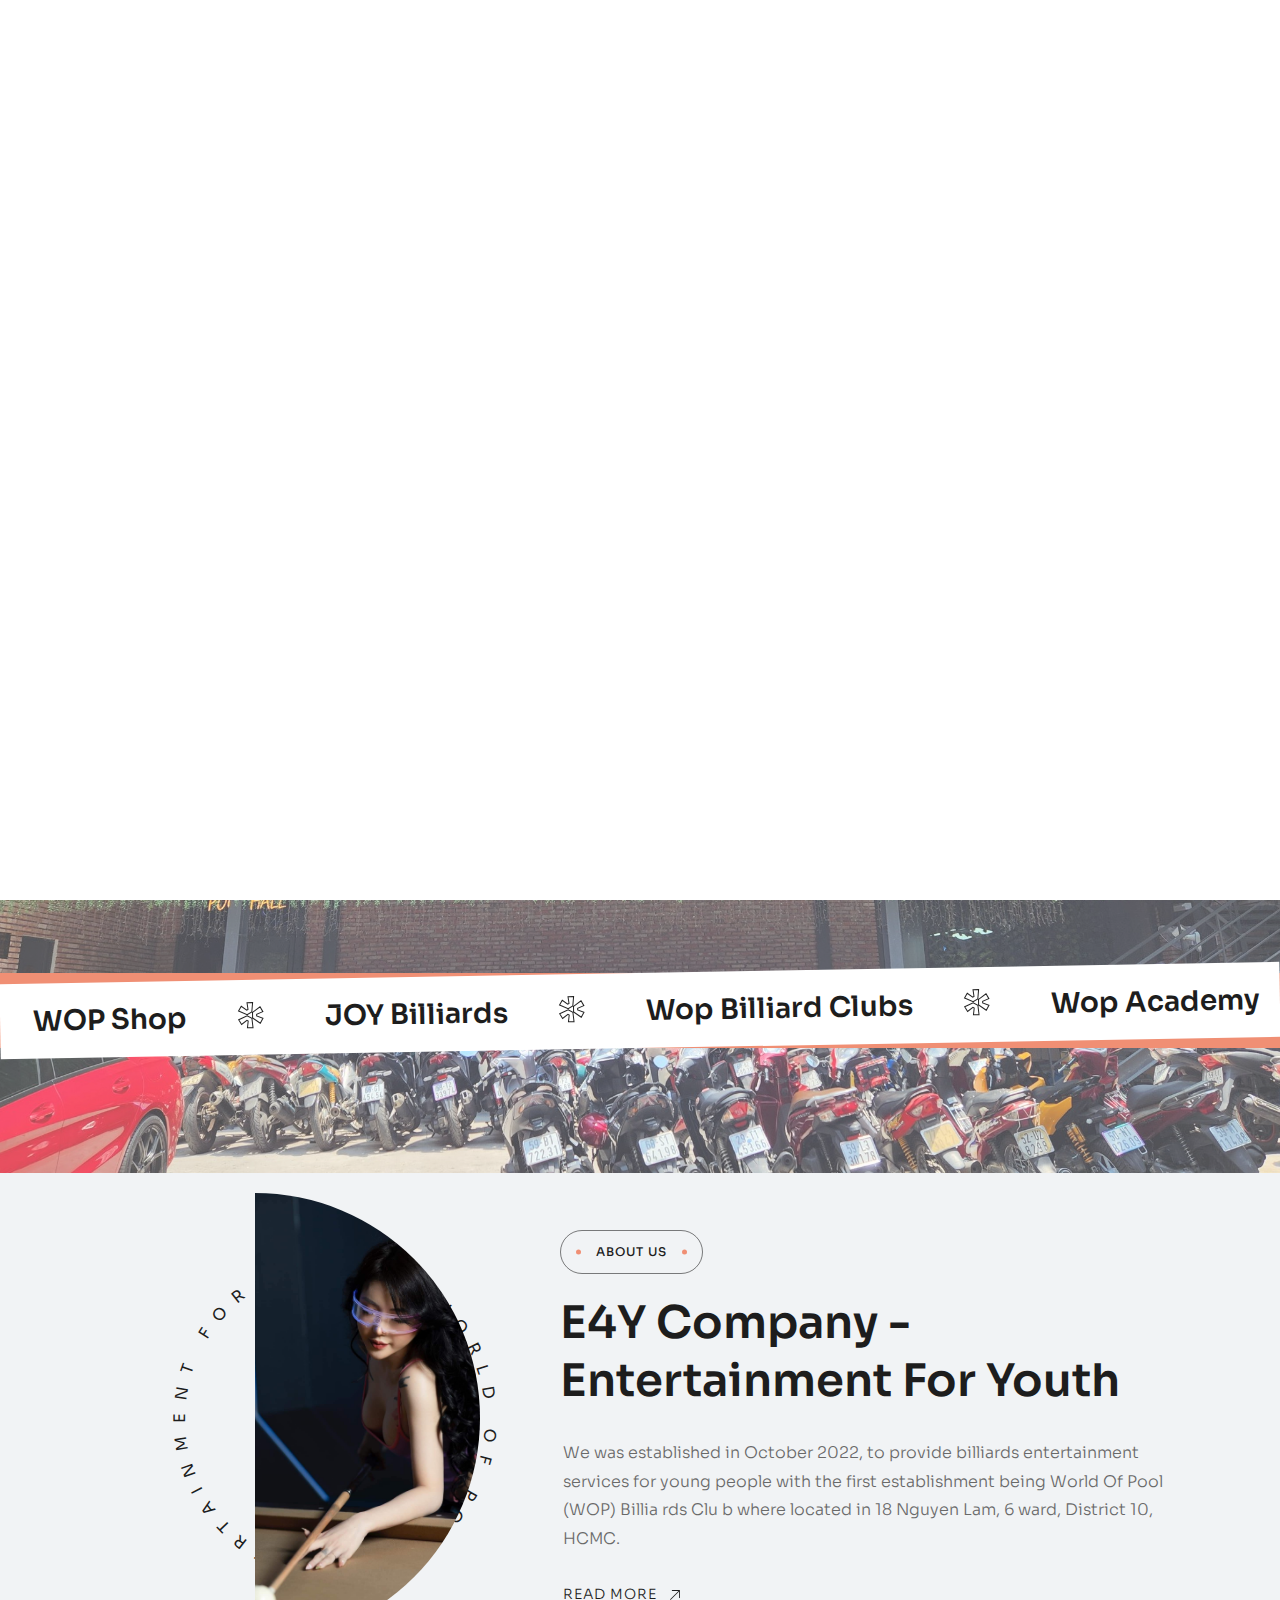
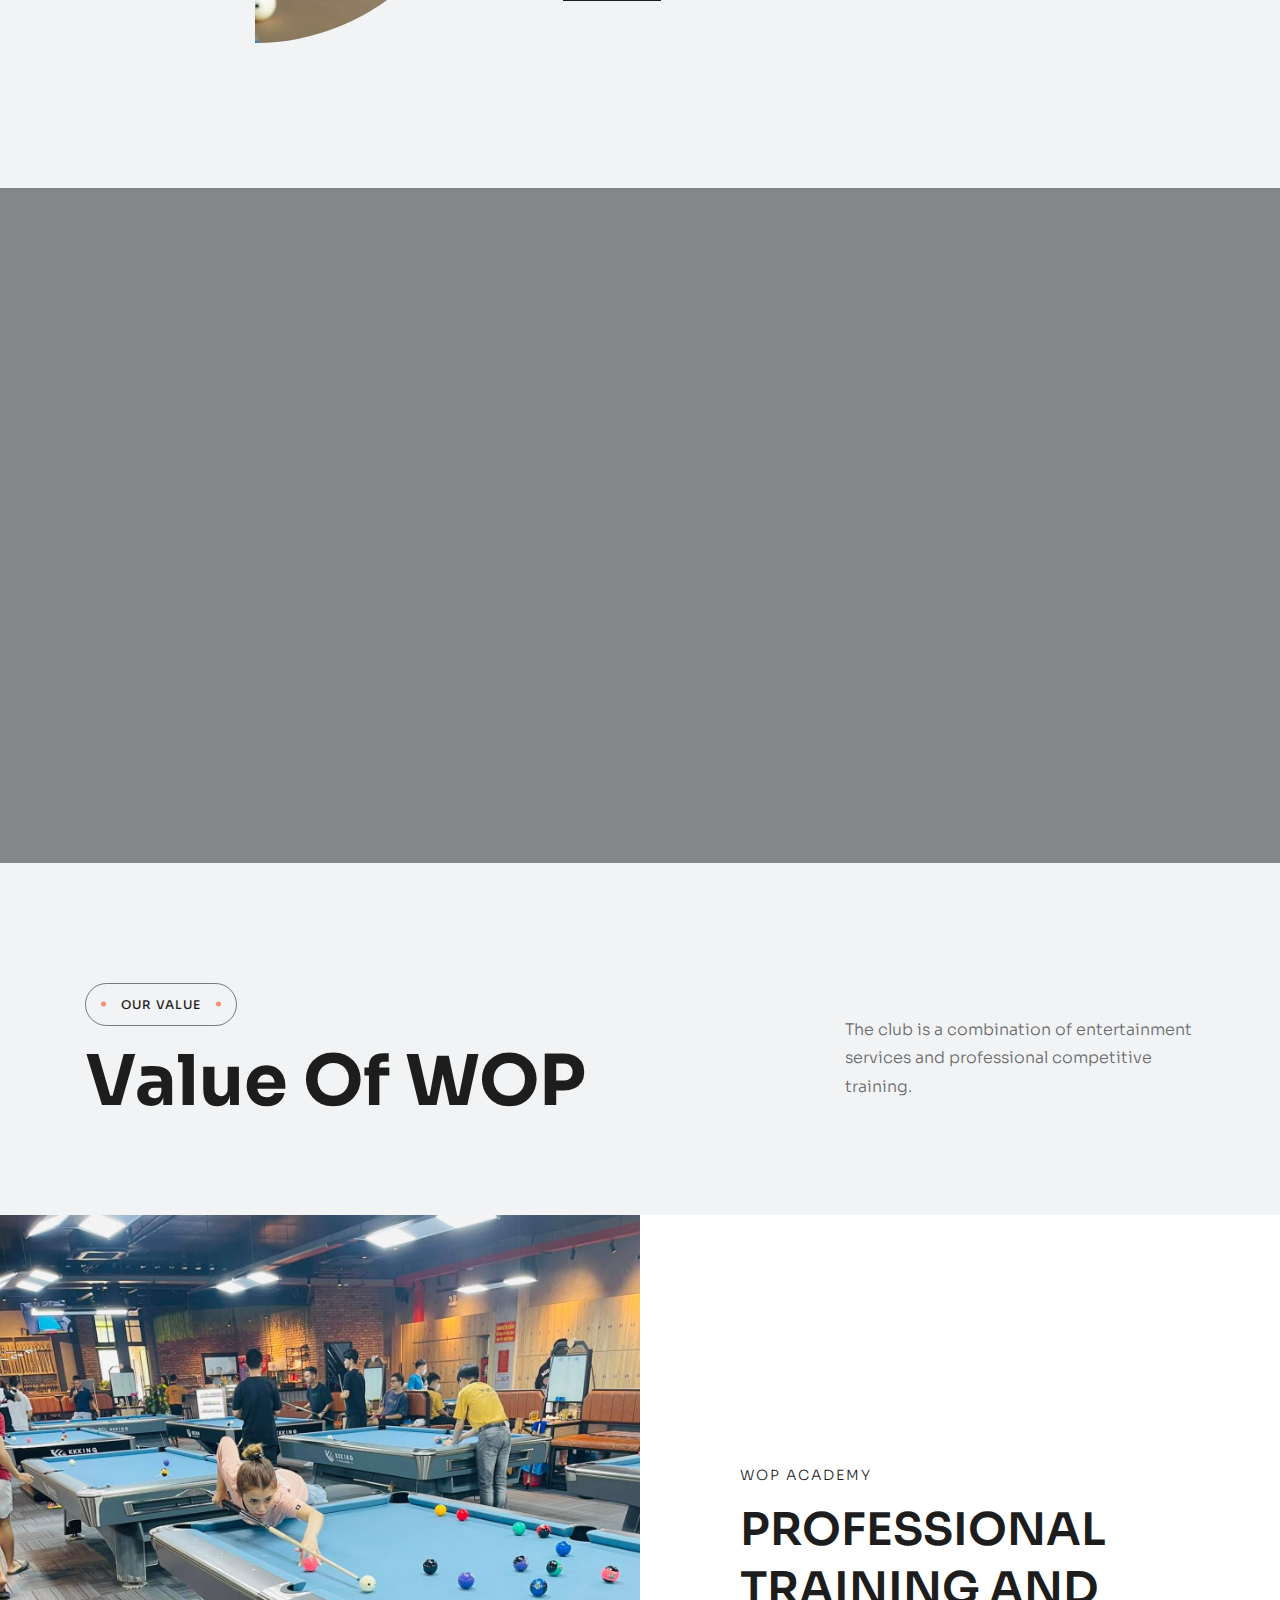
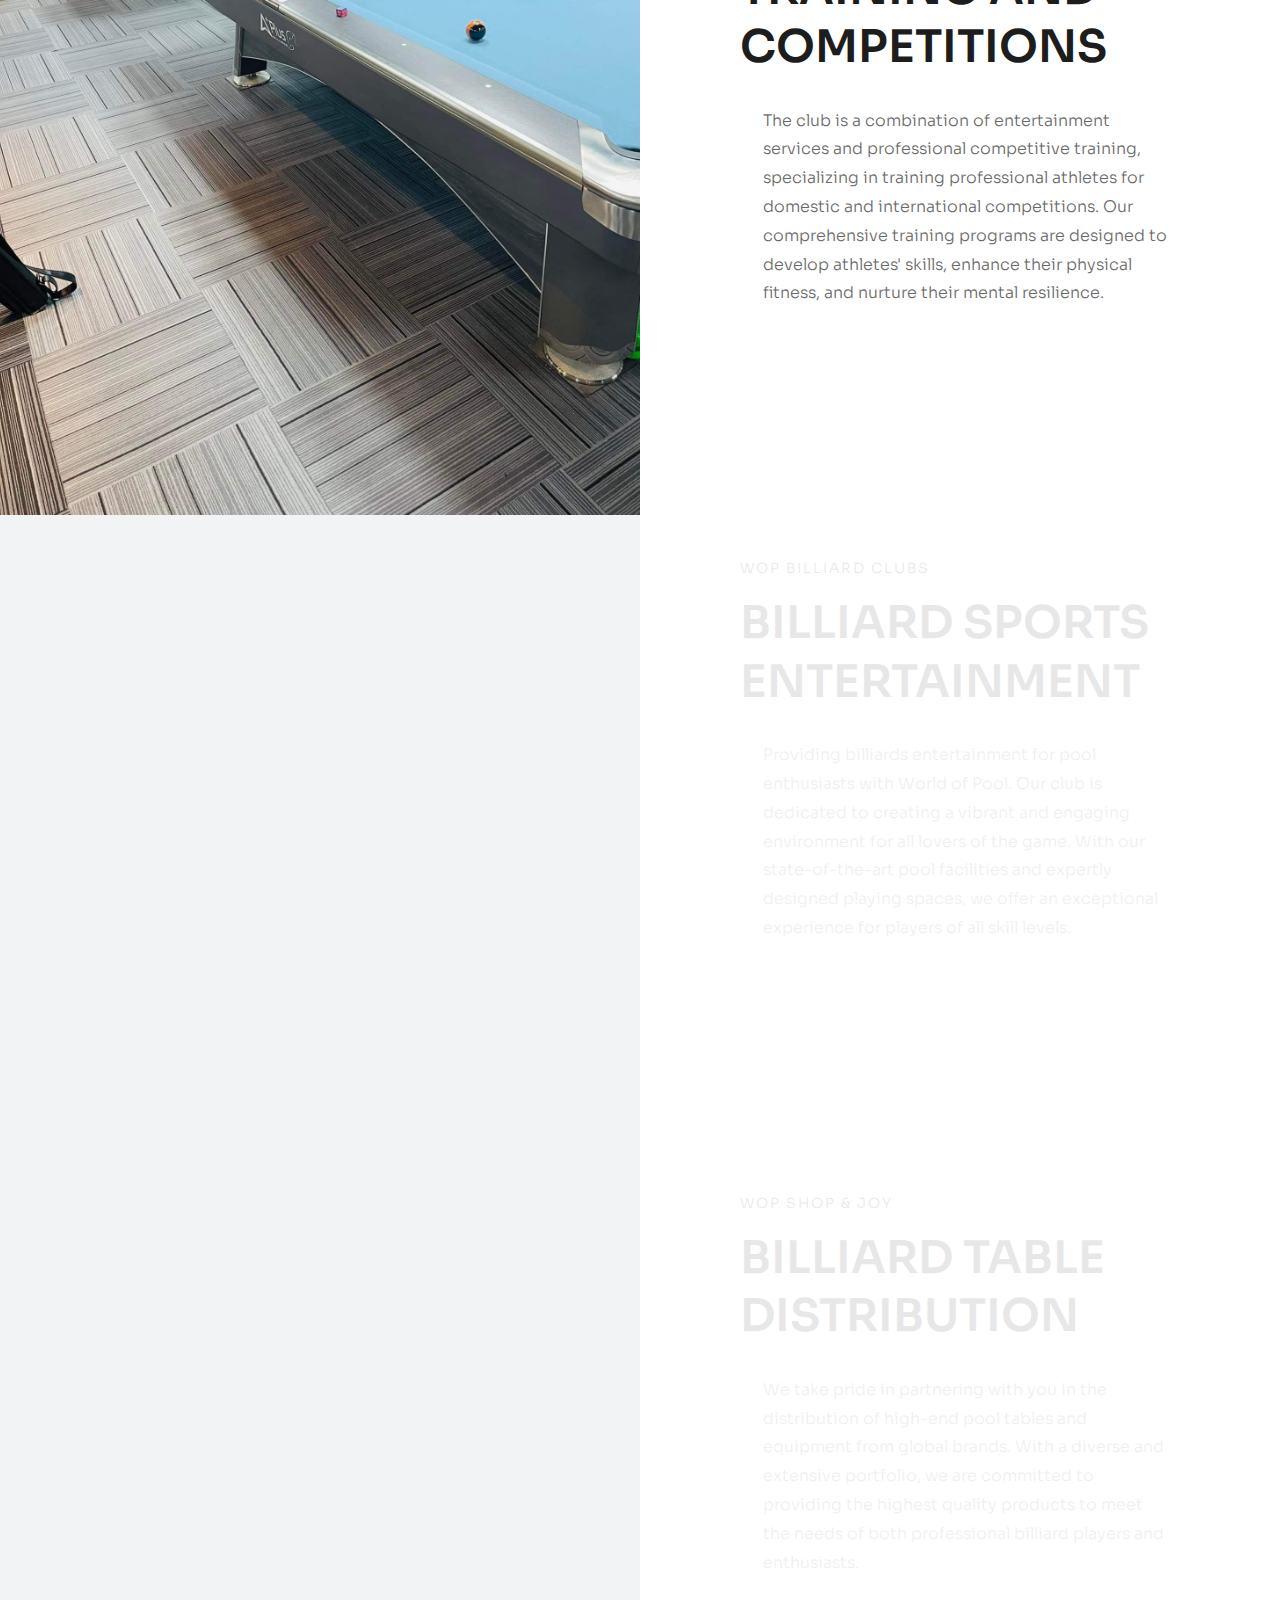
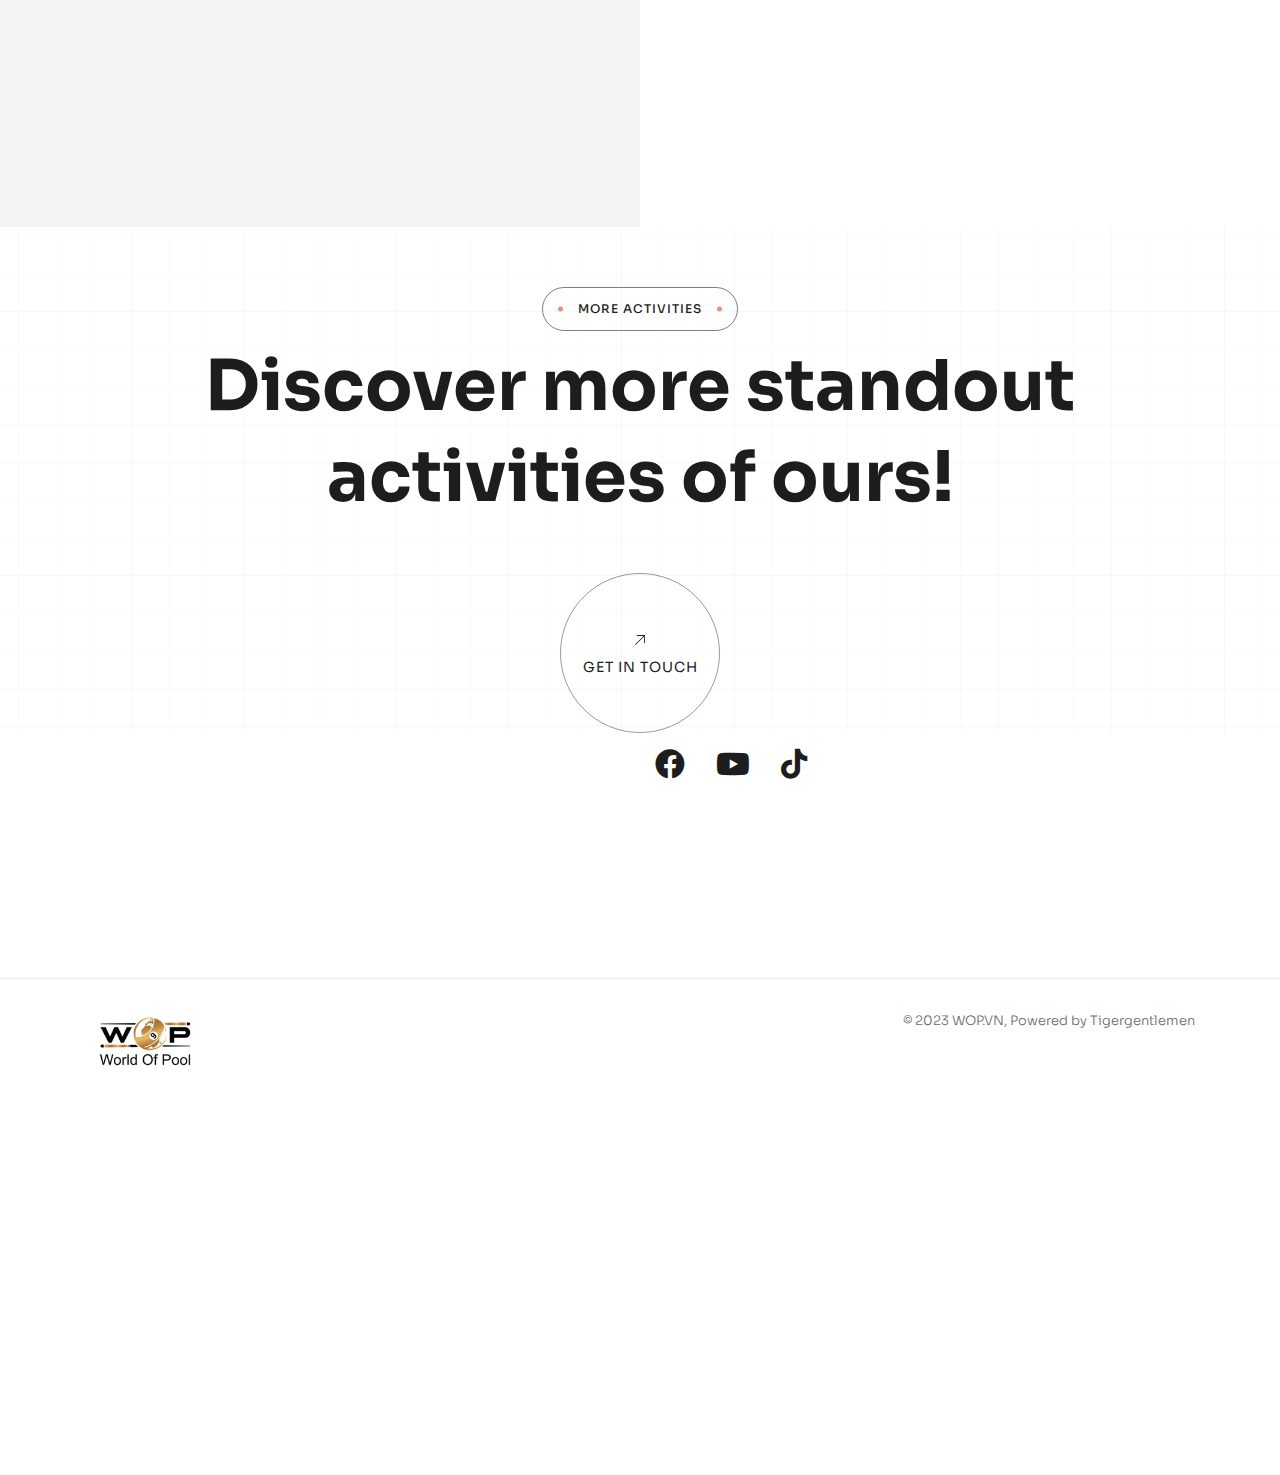
==== index.html @ d60ee69d "Fix content the page" ====
<!DOCTYPE html>
<html lang="EN">

<head>

    <!-- Metas -->
    <meta charset="utf-8">
    <meta http-equiv="X-UA-Compatible" content="IE=edge">
    <meta name="viewport" content="width=device-width, initial-scale=1, maximum-scale=1">
    <meta name="keywords"
        content="wop, wop vietnam, wop việt nam, entertainment for youth, bida, billiards, billiards club, bida club">
    <meta name="description" content="WOP - ENTERTAINMENT FOR YOUTH">

    <!-- Title  -->
    <title>WOP - ENTERTAINMENT FOR YOUTH</title>

    <!-- Favicon -->
    <link rel="shortcut icon" href="assets/imgs/favicon.ico">

    <!-- Google Fonts -->
    <link href="https://fonts.googleapis.com/css?family=Poppins:100,200,300,400,500,600,700,800,900&display=swap"
        rel="stylesheet">
    <link href="https://fonts.googleapis.com/css2?family=Sora:wght@100;200;300;400;500;600;700;800&display=swap"
        rel="stylesheet">
    <link
        href="https://fonts.googleapis.com/css2?family=Lexend+Deca:wght@100;200;300;400;500;600;700;800;900&display=swap"
        rel="stylesheet">

    <!-- Plugins -->
    <link rel="stylesheet" href="assets/css/plugins.css">

    <!-- Core Style Css -->
    <link rel="stylesheet" href="assets/css/style.css">
    <link rel="stylesheet" href="assets/css/wop-style.css">

</head>

<body class="sub-bg">


    <!-- ==================== Start Loading ==================== -->

    <div class="loader-wrap">
        <svg viewBox="0 0 1000 1000" preserveAspectRatio="none">
            <path id="svg" d="M0,1005S175,995,500,995s500,5,500,5V0H0Z"></path>
        </svg>

        <div class="loader-wrap-heading">
            <div class="load-text">
                <span>L</span>
                <span>o</span>
                <span>a</span>
                <span>d</span>
                <span>i</span>
                <span>n</span>
                <span>g</span>
            </div>
        </div>
    </div>

    <!-- ==================== End Loading ==================== -->


    <div class="cursor"></div>


    <!-- ==================== Start progress-scroll-button ==================== -->

    <div class="progress-wrap cursor-pointer">
        <svg class="progress-circle svg-content" width="100%" height="100%" viewBox="-1 -1 102 102">
            <path d="M50,1 a49,49 0 0,1 0,98 a49,49 0 0,1 0,-98" />
        </svg>
    </div>

    <!-- ==================== End progress-scroll-button ==================== -->


    <!-- ==================== Start Navbar ==================== -->

    <nav class="navbar navbar-expand-lg static main-bg">
        <div class="container">

            <!-- Logo -->
            <!-- <a class="logo icon-img-100" href="#">
                    <img src="assets/wop/logo-wop.png" alt="logo">
                </a> -->

            <button class="navbar-toggler" type="button" data-toggle="collapse" data-target="#navbarSupportedContent"
                aria-controls="navbarSupportedContent" aria-expanded="false" aria-label="Toggle navigation">
                <span class="icon-bar"><i class="fas fa-bars"></i></span>
            </button>


            <!-- navbar links -->
            <div class="collapse navbar-collapse justify-content-center" id="navbarSupportedContent">
                <ul class="navbar-nav">
                    <li class="nav-item">
                        <a class="nav-link" href="/"><span class="rolling-text">Home</span></a>
                    </li>
                    <li class="nav-item">
                        <a class="nav-link" href="page-about.html"><span class="rolling-text">About</span></a>
                    </li>
                    <li class="nav-item">
                        <a class="nav-link" href="wop-clubs.html"><span class="rolling-text">WOP Clubs</span></a>
                    </li>
                    <li class="nav-item">
                        <a class="logo icon-img-120" href="/">
                            <img src="assets/wop/logo-wop.png" alt="logo">
                        </a>
                    </li>
                    <li class="nav-item">
                        <a class="nav-link" href="/joy-billiards.html"><span class="rolling-text">JOY BILLIARDS</span></a>
                    </li>
                    <li class="nav-item">
                        <a class="nav-link" href="https://www.facebook.com/wopbilliardshop"><span class="rolling-text">WOP Shop</span></a>
                    </li>

                    <li class="nav-item">
                        <a class="nav-link" href="page-contact.html"><span class="rolling-text">Contact</span></a>
                    </li>
                </ul>
            </div>
        </div>
    </nav>


    <!-- ==================== End Navbar ==================== -->



    <main class="main-bg position-re">


        <!-- ==================== Start Slider ==================== -->

        <header class="header-creative">
            <div class="container ontop">
                <div class="row justify-content-center full-height">
                    <div class="col-lg-3 d-flex align-items-end">
                    </div>
                    <div class="col-lg-6 valign">
                        <div class="caption text-center full-width md-mb50">
                            <div class="mb-30">
                                <svg class="svg-animation star" width="100" height="100" viewBox="0 0 100 100"
                                    fill="none" xmlns="http://www.w3.org/2000/svg" preserveAspectRatio="none">
                                    <line y1="50" x2="100" y2="50" vector-effect="non-scaling-stroke"
                                        stroke="currentColor" style="--index: 1; --transform: 30deg;"></line>
                                    <line y1="50" x2="100" y2="50" vector-effect="non-scaling-stroke"
                                        stroke="currentColor" style="--index: 2; --transform: 60deg;"></line>
                                    <line y1="50" x2="100" y2="50" vector-effect="non-scaling-stroke"
                                        stroke="currentColor" style="--index: 3; --transform: 90deg;"></line>
                                    <line y1="50" x2="100" y2="50" vector-effect="non-scaling-stroke"
                                        stroke="currentColor" style="--index: 4; --transform: 120deg;"></line>
                                    <line y1="50" x2="100" y2="50" vector-effect="non-scaling-stroke"
                                        stroke="currentColor" style="--index: 5; --transform: 150deg;"></line>
                                    <line y1="50" x2="100" y2="50" vector-effect="non-scaling-stroke"
                                        stroke="currentColor" style="--index: 6; --transform: 180deg;"></line>
                                </svg>
                            </div>
                            <h4 class="fw-300 mb-15">World Of Pool</h4>
                            <h1 class="fw-600 d-rotate wow">
                                <span class="rotate-text">ENTERTAINMENT</span>
                                <span class="rotate-text primary-text-color">FOR YOUTH</span>
                            </h1>
                        </div>
                    </div>
                    <div class="col-lg-3">

                    </div>
                </div>
            </div>
            <div class="bg-pattern bg-img" data-overlay-light="3" style="background-position: top;"
                data-background="assets/wop/z4360886136350_10e675e3e508174073faa84b3a1b96d5.jpg"></div>
        </header>

        <!-- ==================== End Slider ==================== -->


        <!-- ==================== Start marq ==================== -->

        <section class="serv-marq main-colorbg2">
            <div class="container-fluid ontop sub-bg rest pt-20 pb-20">
                <div class="row">
                    <div class="col-12">
                        <div class="main-marq light-text">
                            <div class="slide-har st1">
                                <div class="box non-strok">
                                    <div class="item">
                                        <h4 class="d-flex align-items-center"><span>WOP Shop</span> <span
                                                class="fz-50 ml-50 stroke icon">*</span></h4>
                                    </div>
                                    <div class="item">
                                        <h4 class="d-flex align-items-center"><span>JOY Billiards</span> <span
                                                class="fz-50 ml-50 stroke icon">*</span></h4>
                                    </div>
                                    <div class="item">
                                        <h4 class="d-flex align-items-center"><span>Wop Billiard Clubs</span> <span
                                                class="fz-50 ml-50 stroke icon">*</span></h4>
                                    </div>
                                    <div class="item">
                                        <h4 class="d-flex align-items-center"><span>Wop Academy</span> <span
                                                class="fz-50 ml-50 stroke icon">*</span></h4>
                                    </div>
                                </div>
                                <div class="box non-strok">
                                    <div class="item">
                                        <h4 class="d-flex align-items-center"><span>WOP Shop</span> <span
                                                class="fz-50 ml-50 stroke icon">*</span></h4>
                                    </div>
                                    <div class="item">
                                        <h4 class="d-flex align-items-center"><span>JOY Billiards</span> <span
                                                class="fz-50 ml-50 stroke icon">*</span></h4>
                                    </div>
                                    <div class="item">
                                        <h4 class="d-flex align-items-center"><span>Wop Billiard Clubs</span> <span
                                                class="fz-50 ml-50 stroke icon">*</span></h4>
                                    </div>
                                    <div class="item">
                                        <h4 class="d-flex align-items-center"><span>Wop Academy</span> <span
                                                class="fz-50 ml-50 stroke icon">*</span></h4>
                                    </div>
                                </div>
                            </div>
                        </div>
                    </div>
                </div>
            </div>
        </section>

        <!-- ==================== End marq ==================== -->


        <!-- ==================== Start intro ==================== -->

        <section class="about section-padding main-bg">
            <div class="container ontop">
                <div class="row">
                    <div class="col-lg-5 valign">
                        <div class="about-circle-crev md-hide">
                            <div class="circle-button">
                                <div class="rotate-circle fz-16 ls1 text-u">
                                    <svg class="textcircle" viewBox="0 0 500 500">
                                        <defs>
                                            <path id="textcircle"
                                                d="M250,400 a150,150 0 0,1 0,-300a150,150 0 0,1 0,300Z">
                                            </path>
                                        </defs>
                                        <text>
                                            <textPath xlink:href="#textcircle" textLength="900"> Entertainment For Youth
                                                - World Of Pool -
                                            </textPath>
                                        </text>
                                    </svg>
                                </div>
                            </div>
                            <div class="half-circle-img">
                                <img src="assets/wop/FB_IMG_1683092823690.jpg" alt="">
                            </div>
                        </div>
                    </div>
                    <div class="col-lg-7 valign">
                        <div class="cont sec-lg-head">
                            <h6 class="dot-titl mb-20">About us</h6>
                            <h2 class="d-slideup wow">
                                <span class="sideup-text"><span class="up-text">E4Y Company - Entertainment For
                                        Youth</span></span>
                            </h2>
                            <div class="row">
                                <div class="col-lg-12">
                                    <div class="text mt-20">
                                        <p>We was established in October 2022, to provide billiards entertainment
                                            services for young people with the first establishment being World Of Pool
                                            (WOP) Billia rds Clu b where located in 18 Nguyen Lam, 6 ward, District 10,
                                            HCMC.</p>
                                    </div>
                                    <div class="underline">
                                        <a href="page-about.html" class="mt-30 ls1 sub-title">Read More <i class="ml-5">
                                                <svg width="18" height="18" viewBox="0 0 18 18" fill="none"
                                                    xmlns="http://www.w3.org/2000/svg">
                                                    <path
                                                        d="M13.922 4.5V11.8125C13.922 11.9244 13.8776 12.0317 13.7985 12.1108C13.7193 12.1899 13.612 12.2344 13.5002 12.2344C13.3883 12.2344 13.281 12.1899 13.2018 12.1108C13.1227 12.0317 13.0783 11.9244 13.0783 11.8125V5.51953L4.79547 13.7953C4.71715 13.8736 4.61092 13.9176 4.50015 13.9176C4.38939 13.9176 4.28316 13.8736 4.20484 13.7953C4.12652 13.717 4.08252 13.6108 4.08252 13.5C4.08252 13.3892 4.12652 13.283 4.20484 13.2047L12.4806 4.92188H6.18765C6.07577 4.92188 5.96846 4.87743 5.88934 4.79831C5.81023 4.71919 5.76578 4.61189 5.76578 4.5C5.76578 4.38811 5.81023 4.28081 5.88934 4.20169C5.96846 4.12257 6.07577 4.07813 6.18765 4.07812H13.5002C13.612 4.07813 13.7193 4.12257 13.7985 4.20169C13.8776 4.28081 13.922 4.38811 13.922 4.5Z"
                                                        fill="currentColor"></path>
                                                </svg>
                                            </i>
                                        </a>
                                    </div>
                                </div>
                            </div>
                        </div>
                    </div>
                </div>
                <!-- <div class="row md-marg mt-100 justify-content-center">
            <div class="col-lg-4 col-md-6">
                <div class="item-serv md-mb50">
                    <div class="d-flex align-items-center pb-20 mb-30 bord-thin-bottom">
                        <div class="mr-30">
                            <div class="icon-img-50">
                                <img src="assets/imgs/serv-icons/01-dark.svg" alt="">
                            </div>
                        </div>
                        <div>
                            <h6>Quality Products</h6>
                        </div>
                    </div>
                    <p class="fz-14">Neque porro quisquam est qui dolorem ipsum quia dolor sit amet,
                        consectetur, adipisci velit...</p>
                </div>
            </div>
            <div class="col-lg-4 col-md-6">
                <div class="item-serv md-mb50">
                    <div class="d-flex align-items-center pb-20 mb-30 bord-thin-bottom">
                        <div class="mr-30">
                            <div class="icon-img-50">
                                <img src="assets/imgs/serv-icons/03-dark.svg" alt="">
                            </div>
                        </div>
                        <div>
                            <h6>Good Service</h6>
                        </div>
                    </div>
                    <p class="fz-14">Neque porro quisquam est qui dolorem ipsum quia dolor sit amet,
                        consectetur, adipisci velit...</p>

                </div>
            </div>
            <div class="col-lg-4 col-md-6">
                <div class="item-serv">
                    <div class="d-flex align-items-center pb-20 mb-30 bord-thin-bottom">
                        <div class="mr-30">
                            <div class="icon-img-50">
                                <img src="assets/imgs/serv-icons/02-dark.svg" alt="">
                            </div>
                        </div>
                        <div>
                            <h6>Good Price</h6>
                        </div>
                    </div>
                    <p class="fz-14">Neque porro quisquam est qui dolorem ipsum quia dolor sit amet,
                        consectetur, adipisci velit...</p>
                </div>
            </div>
        </div> -->
            </div>
        </section>

        <!-- ==================== End intro ==================== -->


        <!-- ==================== Start section image ==================== -->

        <div class="back-image bg-img parallaxie" style="background-position: bottom;"
            data-background="assets/wop/FB_IMG_1683092883173_crop.jpg" data-overlay-dark="5">
        </div>

        <!-- ==================== End section image ==================== -->

        <!-- ==================== Start Portfolio ==================== -->

        <section class="portfolio" style="padding-top: 120px;">
            <div class="container ontop">
                <div class="sec-lg-head mb-80">
                    <div class="row">
                        <div class="col-lg-8">
                            <div class="position-re">
                                <h6 class="dot-titl mb-10">Our Value</h6>
                                <h2 class="fz-70 fw-700">Value Of WOP</h2>
                            </div>
                        </div>
                        <div class="col-lg-4 d-flex align-items-center">
                            <div class="text">
                                <p>The club is a combination of entertainment services and professional competitive
                                    training.</p>
                            </div>
                        </div>
                    </div>
                </div>

            </div>
            <!-- ==================== Start Services ==================== -->

            <section class="portfolio-fixed">
                <div class="container-fluid rest">
                    <div class="row">
                        <div class="col-lg-6 rest">
                            <div class="left" id="sticky_item">
                                <div id="tab-1" class="img bg-img" style="background-position: top;"
                                    data-background="assets/wop/FB_IMG_1674292531544.jpg">
                                </div>
                                <div id="tab-2" class="img bg-img" style="background-position: top;"
                                    data-background="assets/wop/IMG_20230322_111731.jpg">
                                </div>
                                <div id="tab-3" class="img bg-img" style="background-position: top;"
                                    data-background="assets/wop/b4b7af_61989d02a39e4e2580f51c9e719b909d~mv2.webp">
                                </div>
                            </div>
                        </div>
                        <div class="col-lg-6 sub-bg right">
                            <div class="cont active" data-tab="tab-1">
                                <div class="img-hiden">
                                    <img src="assets/wop/FB_IMG_1674292531544.jpg" alt="">
                                </div>
                                <span class="sub-title mb-15">WOP Academy</span>
                                <h2 class="mb-30">PROFESSIONAL TRAINING AND COMPETITIONS</h2>
                                <div class="row justify-content-center">
                                    <div class="col-md-11">
                                        <p>The club is a combination of entertainment services and professional
                                            competitive training, specializing in training professional athletes for
                                            domestic and international competitions. Our comprehensive training programs
                                            are designed to develop athletes' skills, enhance their physical fitness,
                                            and nurture their mental resilience.</p>
                                    </div>
                                </div>
                            </div>
                            <div class="cont" data-tab="tab-2">
                                <div class="img-hiden">
                                    <img src="assets/wop/IMG_20230322_111731.jpg" alt="">
                                </div>
                                <span class="sub-title mb-15">WOP Billiard Clubs</span>
                                <h2 class="mb-30">BILLIARD SPORTS ENTERTAINMENT</h2>
                                <div class="row justify-content-center">
                                    <div class="col-md-11">
                                        <p>Providing billiards entertainment for pool enthusiasts with World of
                                            Pool. Our club is dedicated to creating a vibrant and engaging
                                            environment for all lovers of the game. With our state-of-the-art
                                            pool facilities and expertly designed playing spaces, we offer an
                                            exceptional experience for players of all skill levels.</p>
                                    </div>
                                </div>
                            </div>
                            <div class="cont" data-tab="tab-3">
                                <div class="img-hiden">
                                    <img src="assets/imgs/portfolio/gallery/3.jpg" alt="">
                                </div>
                                <span class="sub-title mb-15">WOP Shop & JOY</span>
                                <h2 class="mb-30">BILLIARD TABLE DISTRIBUTION</h2>
                                <div class="row justify-content-center">
                                    <div class="col-md-11">
                                        <p>We take pride in partnering with you in the distribution of high-end pool
                                            tables and equipment from global brands. With a diverse and extensive
                                            portfolio, we are committed to providing the highest quality products to
                                            meet the needs of both professional billiard players and enthusiasts.</p>
                                    </div>
                                </div>
                            </div>
                        </div>
                    </div>
                </div>
            </section>

            <!-- ==================== End Services ==================== -->
        </section>

        <!-- ==================== End Portfolio ==================== -->

        <!-- ==================== Start section ==================== -->

        <div class="call-action-center sub-bg" style="position: relative;">
            <div class="container pt-60">
                <div class="row justify-content-center">
                    <div class="col-lg-10">
                        <div class="sec-lg-head text-center">
                            <h6 class="dot-titl mb-10">More activities</h6>
                            <h2 class="fz-70 fw-700">
                                <span>Discover more standout activities of ours!</span> <br>
                            </h2>
                            <a href="https://www.facebook.com/profile.php?id=100085218084193"
                                class="butn-circle colorbg-2 d-flex align-items-center text-center mt-50 m-auto">
                                <div class="full-width">
                                    <span><svg width="18" height="18" viewBox="0 0 18 18" fill="none"
                                            xmlns="http://www.w3.org/2000/svg">
                                            <path
                                                d="M13.922 4.5V11.8125C13.922 11.9244 13.8776 12.0317 13.7985 12.1108C13.7193 12.1899 13.612 12.2344 13.5002 12.2344C13.3883 12.2344 13.281 12.1899 13.2018 12.1108C13.1227 12.0317 13.0783 11.9244 13.0783 11.8125V5.51953L4.79547 13.7953C4.71715 13.8736 4.61092 13.9176 4.50015 13.9176C4.38939 13.9176 4.28316 13.8736 4.20484 13.7953C4.12652 13.717 4.08252 13.6108 4.08252 13.5C4.08252 13.3892 4.12652 13.283 4.20484 13.2047L12.4806 4.92188H6.18765C6.07577 4.92188 5.96846 4.87743 5.88934 4.79831C5.81023 4.71919 5.76578 4.61189 5.76578 4.5C5.76578 4.38811 5.81023 4.28081 5.88934 4.20169C5.96846 4.12257 6.07577 4.07813 6.18765 4.07812H13.5002C13.612 4.07813 13.7193 4.12257 13.7985 4.20169C13.8776 4.28081 13.922 4.38811 13.922 4.5Z"
                                                fill="currentColor"></path>
                                        </svg></span>
                                    <span class="full-width">Get In Touch</span>
                                </div>
                                <img src="assets/imgs/svg-assets/circle-star.svg" alt="" class="circle-star">
                            </a>
                        </div>
                    </div>
                </div>
            </div>
            <div class="bg-pattern bg-img" data-background="assets/imgs/patterns/graph.png"></div>
        </div>
        <!-- ==================== End section ==================== -->

    </main>


    <!-- ==================== Start Footer ==================== -->

    <footer>
        <div class="footer-container">
            <div class="container pb-80 pt-80 ontop">
                <div class="row">
                    <div class="col-lg-6">
                        <div class="colum md-mb50">
                            <div class="text">
                                <iframe
                                    src="https://www.google.com/maps/embed?pb=!1m18!1m12!1m3!1d582.6569895255674!2d106.66297541234898!3d10.762711729199118!2m3!1f0!2f0!3f0!3m2!1i1024!2i768!4f13.1!3m3!1m2!1s0x31752f0ea2b56043%3A0xe462540cd2cb2c59!2sCLB%20Bida%20L%E1%BB%97%20World%20Of%20Pool%20Qu%E1%BA%ADn%2010!5e0!3m2!1svi!2s!4v1684768294459!5m2!1svi!2s"
                                    width="600" height="450" style="border:0;" allowfullscreen="" loading="lazy"
                                    referrerpolicy="no-referrer-when-downgrade"></iframe>
                            </div>
                        </div>
                    </div>
                    <div class="col-lg-6 d-flex align-items-center">
                        <div class="colum md-mb50">
                            <div class="tit mb-20">
                                <h6>Address</h6>
                            </div>
                            <div class="text">
                                <p class="mb-10">18 Nguyen Lam Street, Ward 6, District 10, Ho Chi Minh City, Vietnam
                                </p>
                            </div>
                            <div class="text">
                                <p class="mb-10">
                                    <a href="mailto:info@wop.vn">info@wop.vn</a>
                                </p>
                                <h5>
                                    <a href="tel:+84707977779">+84 707 977 779</a>
                                </h5>
                            </div>
                            <ul class="rest social-text d-flex">
                                <li class="mr-30">
                                    <a href="https://www.facebook.com/profile.php?id=100085218084193"
                                        class="hover-this"><span class="hover-anim fz-30"><i
                                                class="fab fa-facebook"></i></span></a>
                                </li>
                                <li class="mr-30">
                                    <a href="#0" class="hover-this"><span class="hover-anim fz-30"><i
                                                class="fab fa-youtube"></i></span></a>
                                </li>
                                <li class="mr-30">
                                    <a href="https://www.tiktok.com/@wopbilliards?_t=8cd0Z5Gakgk&_r=1" class="hover-this"><span class="hover-anim fz-30"><i
                                                class="fab fa-tiktok"></i></span></a>
                                </li>
                            </ul>
                        </div>
                    </div>
                </div>
            </div>
            <div class="sub-footer pt-30 pb-30 bord-thin-top ontop">
                <div class="container">
                    <div class="row">
                        <div class="col-lg-4">
                            <div class="logo icon-img-120">
                                <a href="/">
                                    <img src="assets/wop/logo-wop.png" alt="logo">
                                </a>
                            </div>
                        </div>
                        <div class="col-lg-8">
                            <div class="copyright d-flex">
                                <div class="ml-auto">
                                    <p class="fz-13">© 2023 WOP.VN, Powered by Tigergentlemen</p>
                                </div>
                            </div>
                        </div>
                    </div>
                </div>
            </div>
        </div>
    </footer>

    <!-- ==================== End Footer ==================== -->


    <!-- jQuery -->
    <script src="assets/js/jquery-3.6.0.min.js"></script>
    <script src="assets/js/jquery-migrate-3.4.0.min.js"></script>

    <!-- plugins -->
    <script src="assets/js/plugins.js"></script>

    <script src="assets/js/ScrollTrigger.min.js"></script>

    <script src="assets/js/parallax.min.js"></script>

    <script src="assets/js/hscroll.js"></script>

    <!-- custom scripts -->
    <script src="assets/js/scripts.js"></script>

</body>

</html>
---- assets/css/plugins.css ----
/*-----------------------------------------------------------------------------------

	Theme Name: Ravo
	Theme URI: http://
	Description: Creative agency & portfolio
	Author: ui-themez
	Author URI: http://themeforest.net/user/ui-themez
	Version: 1.0

-----------------------------------------------------------------------------------*/

/* ----------------------------------------------------------------
			[ All Css Plugins & Helper Classes File ]
-----------------------------------------------------------------*/

/* == bootstrap == */
@import url("plugins/bootstrap.min.css");

/* == animate css == */
@import url("plugins/animate.min.css");

/* == ionicons icon font == */
@import url("plugins/ionicons.min.css");

/* == pe-icon-7-stroke == */
@import url("plugins/pe-icon-7-stroke.css");

/* == fontawesome icon font == */
@import url("plugins/fontawesome-all.min.css");

/* == justifiedGallery.min == */
@import url("plugins/justifiedGallery.min.css");

/* == magnific-popup == */
@import url("plugins/magnific-popup.css");

/* == YouTubePopUp == */
@import url("plugins/YouTubePopUp.css");

/* == slick carousel == */
@import url("plugins/slick.css");
@import url("plugins/slick-theme.css");

/* == swiper.min font == */
@import url("plugins/swiper.min.css");
---- assets/css/style.css ----
@charset "UTF-8";

/*-----------------------------------------------------------------------------------

    Theme Name: Geekfolio
    Theme URI: http://
    Description: Creative Agency & Portfolio
    Author: UI-ThemeZ
    Author URI: http://themeforest.net/user/UI-ThemeZ
    Version: 1.0

-----------------------------------------------------------------------------------*/
/* Variables
-----------------------------------------------------------------*/
/* Typography
-----------------------------------------------------------------*/
* {
  margin: 0;
  padding: 0;
  -webkit-box-sizing: border-box;
  box-sizing: border-box;
  outline: none;
  list-style: none;
}

body {
  color: #1d1d1d;
  background-color: #f1f3f5;
  font-size: 14px;
  font-family: 'Poppins', sans-serif;
  font-family: 'Sora', sans-serif;
  overflow-x: hidden !important;
}

body.noise-img {
  position: relative;
}

body.noise-img:before {
  content: '';
  background-image: url(../imgs/patterns/noise.png);
  background-size: 70px;
  background-repeat: repeat;
  position: absolute;
  top: 0;
  left: 0;
  width: 100%;
  height: 100%;
}

body.home-digital .container,
body.home-arch .container,
body.home-corp .container {
  max-width: 1200px;
}

body.space-font,
body.home-digital {
  font-family: 'Space Grotesk', sans-serif;
}

body.home-arch {
  font-family: 'Space Grotesk', sans-serif;
}

body.home-arch main {
  position: relative;
}

body.home-arch main:after {
  content: '';
  position: absolute;
  top: 0;
  left: 0;
  bottom: 0;
  width: 70px;
  background: #f1f3f5;
  z-index: 5;
}

body.digital-marketing {
  font-family: 'Epilogue', sans-serif;
}

main {
  position: relative;
  z-index: 5;
}

.row.sm-marg {
  margin-left: -5px;
  margin-right: -5px;
}

.row.sm-marg>* {
  padding-left: 5px;
  padding-right: 5px;
}

.row.md-marg {
  margin-left: -25px;
  margin-right: -25px;
}

.row.md-marg>* {
  padding-left: 25px;
  padding-right: 25px;
}

.row.lg-marg {
  margin-left: -40px;
  margin-right: -40px;
}

.row.lg-marg>* {
  padding-left: 40px;
  padding-right: 40px;
}

.row.xlg-marg {
  margin-left: -50px;
  margin-right: -50px;
}

.row.xlg-marg>* {
  padding-left: 50px;
  padding-right: 50px;
}

.lines {
  position: absolute;
  top: 0;
  left: 0;
  width: 100%;
  height: 100%;
  pointer-events: none;
}

.lines.two:after {
  content: '';
  position: absolute;
  top: 0;
  left: 30%;
  width: 40%;
  height: 100%;
  border-right: 1px solid rgba(255, 255, 255, 0.1);
  border-left: 1px solid rgba(255, 255, 255, 0.1);
}

.lines.four {
  left: 10%;
  width: 80%;
  border-right: 1px solid rgba(255, 255, 255, 0.05);
  border-left: 1px solid rgba(255, 255, 255, 0.05);
}

.lines.four:after {
  content: '';
  position: absolute;
  top: 0;
  left: 30%;
  width: 40%;
  height: 100%;
  border-right: 1px solid rgba(255, 255, 255, 0.05);
  border-left: 1px solid rgba(255, 255, 255, 0.05);
}

.lines.two-out {
  left: 60px;
  right: 60px;
  width: auto;
  border-right: 1px solid rgba(255, 255, 255, 0.05);
  border-left: 1px solid rgba(255, 255, 255, 0.05);
  z-index: 7;
}

h1,
h2,
h3,
h4,
h5 {
  font-weight: 600;
  line-height: 1.3;
}

h1 {
  font-size: 70px;
}

h2 {
  font-size: 45px;
}

h3 {
  font-size: 36px;
}

h4 {
  font-size: 28px;
  line-height: 1.5;
}

h5 {
  font-size: 24px;
  font-weight: 500;
  line-height: 1.5;
}

h6 {
  font-size: 20px;
  font-weight: 500;
  line-height: 1.8;
}

p {
  line-height: 1.8;
  font-size: 16px;
  font-weight: 300;
  color: #696969;
  margin: 0;
}

a,
a:hover {
  color: inherit;
}

span {
  display: inline-block;
}

a {
  display: inline-block;
  text-decoration: none;
}

a:hover {
  text-decoration: none;
}

figure {
  margin: 0;
}

.row>* {
  padding-left: 15px;
  padding-right: 15px;
  margin-top: 0;
}

.btn:hover,
.btn:focus,
.btn:active {
  outline: none;
  -webkit-box-shadow: none;
  box-shadow: none;
}

.main-color {
  color: #abd404 !important;
}

.main-colorbg {
  background-color: #c9f31d;
}

.main-color2 {
  color: #f08f74 !important;
}

.main-colorbg2 {
  background-color: #f08f74;
}

.main-color3 {
  color: #55e6a5 !important;
}

.main-colorbg3 {
  background-color: #55e6a5;
}

.main-bg {
  background-color: #f1f3f5;
}

.sub-bg {
  background-color: #fff;
}

.bg-gray1 {
  background: #EFF2F5;
}

.text-dark {
  color: #1d1d1d;
}

.text-dark .swiper-controls.arrow-out .left,
.text-dark .swiper-controls.arrow-out .right {
  border-color: rgba(0, 0, 0, 0.2);
}

img {
  width: 100%;
  height: auto;
}

.to-out .swiper-container {
  overflow: visible;
  -webkit-clip-path: inset(-100vw -100vw -100vw 0);
  clip-path: inset(-100vw -100vw -100vw 0);
}

.bg-pattern {
  position: absolute;
  top: 0;
  left: 0;
  width: 100%;
  height: 100%;
  pointer-events: none;
}

.bg-pattern.pattern-center {
  background-position: center center;
}

.bg-pattern.patrn1 {
  background-size: 60px;
  background-repeat: repeat;
}

.dots-pattern {
  position: absolute;
  top: 0;
  left: 0;
  width: 100%;
  height: 100%;
  pointer-events: none;
  background-size: auto !important;
  background-repeat: repeat !important;
}

.in-box {
  width: calc(100% - 120px);
  margin-left: 60px;
}

/* Buttons
-----------------------------------------------------------------*/
.butn {
  border: 1px solid transparent;
}

.butn.butn-md {
  padding: 14px 35px;
}

.butn.butn-full {
  width: 100%;
  padding: 15px 25px;
  text-align: center;
}

.butn.butn-bord {
  border-color: #1d1d1d;
  background: transparent;
  color: #1d1d1d;
  -webkit-transition: all .4s;
  -o-transition: all .4s;
  transition: all .4s;
}

.butn.butn-bord:hover {
  background: #1d1d1d;
  color: #fff;
}

.butn.butn-bord:hover span {
  color: #fff;
}

.butn.butn-bg {
  -webkit-transition: all .4s;
  -o-transition: all .4s;
  transition: all .4s;
}

.butn.butn-bg:hover {
  background: transparent !important;
  border-color: #1d1d1d;
  color: #1d1d1d !important;
}

.butn .rolling-text {
  margin-bottom: -5px;
}

.butn .icon {
  width: 20px;
}

.butn-circle {
  width: 160px;
  height: 160px;
  position: relative;
  overflow: hidden;
}

.butn-circle:hover span {
  color: #000;
}

.butn-circle:hover:after {
  -webkit-transform: scale(1);
  -ms-transform: scale(1);
  transform: scale(1);
}

.butn-circle:hover:before {
  opacity: 0;
}

.butn-circle:after {
  content: '';
  position: absolute;
  top: 0;
  left: 0;
  width: 100%;
  height: 100%;
  border-radius: 50%;
  background: #c9f31d;
  -webkit-transform: scale(0);
  -ms-transform: scale(0);
  transform: scale(0);
  -webkit-transition: all .4s;
  -o-transition: all .4s;
  transition: all .4s;
}

.butn-circle:before {
  content: '';
  position: absolute;
  top: 0;
  left: 0;
  width: 100%;
  height: 100%;
  border-radius: 50%;
  border: 1px solid rgba(0, 0, 0, 0.4);
  -webkit-transition: all .4s;
  -o-transition: all .4s;
  transition: all .4s;
}

.butn-circle.sml {
  width: 130px;
  height: 130px;
}

.butn-circle.sml span {
  text-transform: capitalize;
  letter-spacing: 0;
}

.butn-circle.colorbg-2:after {
  background: #f08f74;
}

.butn-circle.colorbg-3:after {
  background: #55e6a5;
}

.butn-circle span {
  text-transform: uppercase;
  letter-spacing: 1px;
  line-height: 2;
  position: relative;
  z-index: 2;
}

.butn-circle .circle-star {
  width: 100%;
  height: 100%;
  position: absolute;
  top: 0;
  left: 0;
  display: none;
}

.circle-button {
  position: relative;
  display: inline-block;
}

.circle-button.in-bord:after {
  content: '';
  position: absolute;
  top: 55px;
  left: 55px;
  right: 55px;
  bottom: 55px;
  border: 1px solid rgba(255, 255, 255, 0.5);
  border-radius: 50%;
}

.circle-button.in-bord:before {
  content: '';
  position: absolute;
  top: 15px;
  left: 15px;
  right: 15px;
  bottom: 15px;
  border: 1px solid rgba(255, 255, 255, 0.5);
  border-radius: 50%;
}

.circle-button .rotate-circle svg {
  width: 210px;
  fill: #1d1d1d;
}

.circle-button .arrow {
  position: absolute;
  top: 50%;
  left: 50%;
  -webkit-transform: translateX(-20px) translateY(-20px);
  -ms-transform: translateX(-20px) translateY(-20px);
  transform: translateX(-20px) translateY(-20px);
  display: inline-block;
  width: 0;
  height: 0;
}

.circle-button .arrow svg {
  width: 40px;
  height: 40px;
}

.circle-button .icon {
  position: absolute;
  top: 50%;
  left: 50%;
  -webkit-transform: translateX(-50%) translateY(-50%);
  -ms-transform: translateX(-50%) translateY(-50%);
  transform: translateX(-50%) translateY(-50%);
}

.circle-button .in-circle {
  position: absolute;
  top: 50%;
  left: 50%;
  -webkit-transform: translateX(-50%) translateY(-50%);
  -ms-transform: translateX(-50%) translateY(-50%);
  transform: translateX(-50%) translateY(-50%);
}

.circle-button.no-animate .rotate-circle {
  -webkit-animation: none;
  animation: none;
}

.rotate-circle {
  -webkit-animation-name: rotateCircle;
  animation-name: rotateCircle;
  -webkit-animation-duration: 20s;
  animation-duration: 20s;
  -webkit-animation-iteration-count: infinite;
  animation-iteration-count: infinite;
  -webkit-animation-timing-function: linear;
  animation-timing-function: linear;
}

@-webkit-keyframes rotateCircle {
  0% {
    -webkit-transform: rotate(0deg);
    transform: rotate(0deg);
  }

  100% {
    -webkit-transform: rotate(360deg);
    transform: rotate(360deg);
  }
}

@keyframes rotateCircle {
  0% {
    -webkit-transform: rotate(0deg);
    transform: rotate(0deg);
  }

  100% {
    -webkit-transform: rotate(360deg);
    transform: rotate(360deg);
  }
}

/* Cursor
-----------------------------------------------------------------*/
.hover-this .hover-anim {
  pointer-events: none;
  -webkit-transition: -webkit-transform 0.2s linear;
  transition: -webkit-transform 0.2s linear;
  -o-transition: transform 0.2s linear;
  transition: transform 0.2s linear;
  transition: transform 0.2s linear, -webkit-transform 0.2s linear;
}

.cursor {
  pointer-events: none;
  position: fixed;
  padding: 0.3rem;
  background-color: #fff;
  border-radius: 50%;
  mix-blend-mode: difference;
  -webkit-transition: opacity 0.4s ease, -webkit-transform 0.3s ease;
  transition: opacity 0.4s ease, -webkit-transform 0.3s ease;
  -o-transition: transform 0.3s ease, opacity 0.4s ease;
  transition: transform 0.3s ease, opacity 0.4s ease;
  transition: transform 0.3s ease, opacity 0.4s ease, -webkit-transform 0.3s ease;
  z-index: 99999;
}

.cursor-active {
  -webkit-transform: translate(-50%, -50%) scale(8);
  -ms-transform: translate(-50%, -50%) scale(8);
  transform: translate(-50%, -50%) scale(8);
  opacity: .1;
}

.rolling-text {
  display: inline-block;
  overflow: hidden;
  line-height: 50px;
  height: 50px;
}

.rolling-text.butn {
  padding: 0 35px;
}

.social-text .rolling-text {
  line-height: 30px;
  height: 30px;
}

.rolling-text:hover .letter,
.rolling-text.play .letter {
  -webkit-transform: translateY(-100%);
  -ms-transform: translateY(-100%);
  transform: translateY(-100%);
}

.rolling-text .letter {
  display: inline-block;
  -webkit-transition: -webkit-transform 0.5s cubic-bezier(0.76, 0, 0.24, 1);
  transition: -webkit-transform 0.5s cubic-bezier(0.76, 0, 0.24, 1);
  -o-transition: transform 0.5s cubic-bezier(0.76, 0, 0.24, 1);
  transition: transform 0.5s cubic-bezier(0.76, 0, 0.24, 1);
  transition: transform 0.5s cubic-bezier(0.76, 0, 0.24, 1), -webkit-transform 0.5s cubic-bezier(0.76, 0, 0.24, 1);
}

.letter:nth-child(1) {
  -webkit-transition-delay: 0s;
  -o-transition-delay: 0s;
  transition-delay: 0s;
}

.letter:nth-child(2) {
  -webkit-transition-delay: 0.015s;
  -o-transition-delay: 0.015s;
  transition-delay: 0.015s;
}

.letter:nth-child(3) {
  -webkit-transition-delay: 0.03s;
  -o-transition-delay: 0.03s;
  transition-delay: 0.03s;
}

.letter:nth-child(4) {
  -webkit-transition-delay: 0.045s;
  -o-transition-delay: 0.045s;
  transition-delay: 0.045s;
}

.letter:nth-child(5) {
  -webkit-transition-delay: 0.06s;
  -o-transition-delay: 0.06s;
  transition-delay: 0.06s;
}

.letter:nth-child(6) {
  -webkit-transition-delay: 0.075s;
  -o-transition-delay: 0.075s;
  transition-delay: 0.075s;
}

.letter:nth-child(7) {
  -webkit-transition-delay: 0.09s;
  -o-transition-delay: 0.09s;
  transition-delay: 0.09s;
}

.letter:nth-child(8) {
  -webkit-transition-delay: 0.105s;
  -o-transition-delay: 0.105s;
  transition-delay: 0.105s;
}

.letter:nth-child(9) {
  -webkit-transition-delay: 0.12s;
  -o-transition-delay: 0.12s;
  transition-delay: 0.12s;
}

.letter:nth-child(10) {
  -webkit-transition-delay: 0.135s;
  -o-transition-delay: 0.135s;
  transition-delay: 0.135s;
}

.letter:nth-child(11) {
  -webkit-transition-delay: 0.15s;
  -o-transition-delay: 0.15s;
  transition-delay: 0.15s;
}

.letter:nth-child(12) {
  -webkit-transition-delay: 0.165s;
  -o-transition-delay: 0.165s;
  transition-delay: 0.165s;
}

.letter:nth-child(13) {
  -webkit-transition-delay: 0.18s;
  -o-transition-delay: 0.18s;
  transition-delay: 0.18s;
}

.letter:nth-child(14) {
  -webkit-transition-delay: 0.195s;
  -o-transition-delay: 0.195s;
  transition-delay: 0.195s;
}

.letter:nth-child(15) {
  -webkit-transition-delay: 0.21s;
  -o-transition-delay: 0.21s;
  transition-delay: 0.21s;
}

.letter:nth-child(16) {
  -webkit-transition-delay: 0.225s;
  -o-transition-delay: 0.225s;
  transition-delay: 0.225s;
}

.letter:nth-child(17) {
  -webkit-transition-delay: 0.24s;
  -o-transition-delay: 0.24s;
  transition-delay: 0.24s;
}

.letter:nth-child(18) {
  -webkit-transition-delay: 0.255s;
  -o-transition-delay: 0.255s;
  transition-delay: 0.255s;
}

.letter:nth-child(19) {
  -webkit-transition-delay: 0.27s;
  -o-transition-delay: 0.27s;
  transition-delay: 0.27s;
}

.letter:nth-child(20) {
  -webkit-transition-delay: 0.285s;
  -o-transition-delay: 0.285s;
  transition-delay: 0.285s;
}

.letter:nth-child(21) {
  -webkit-transition-delay: 0.3s;
  -o-transition-delay: 0.3s;
  transition-delay: 0.3s;
}

.progress-wrap {
  position: fixed;
  bottom: 30px;
  right: 30px;
  height: 44px;
  width: 44px;
  cursor: pointer;
  display: block;
  border-radius: 50px;
  z-index: 100;
  opacity: 0;
  visibility: hidden;
  -webkit-transform: translateY(20px);
  -ms-transform: translateY(20px);
  transform: translateY(20px);
  -webkit-transition: all 400ms linear;
  -o-transition: all 400ms linear;
  transition: all 400ms linear;
  mix-blend-mode: difference;
}

.progress-wrap.active-progress {
  opacity: 1;
  visibility: visible;
  -webkit-transform: translateY(0);
  -ms-transform: translateY(0);
  transform: translateY(0);
}

.progress-wrap::after {
  position: absolute;
  font-family: 'Font Awesome 5 Free';
  content: '\f077';
  text-align: center;
  line-height: 44px;
  font-size: 13px;
  font-weight: 900;
  color: #ccc;
  left: 0;
  top: 0;
  height: 44px;
  width: 44px;
  cursor: pointer;
  display: block;
  z-index: 1;
  -webkit-transition: all 400ms linear;
  -o-transition: all 400ms linear;
  transition: all 400ms linear;
}

.progress-wrap svg path {
  fill: none;
}

.progress-wrap svg.progress-circle path {
  stroke: #ccc;
  stroke-width: 4;
  -webkit-box-sizing: border-box;
  box-sizing: border-box;
  -webkit-transition: all 400ms linear;
  -o-transition: all 400ms linear;
  transition: all 400ms linear;
}

/* Extra
-----------------------------------------------------------------*/
.sideup-text,
.rotate-text {
  display: block;
}

.main-marq {
  position: relative;
  padding: 0;
}

.main-marq:after {
  position: absolute;
  top: -30px;
  bottom: -30px;
  left: -30px;
  right: -30px;
  pointer-events: none;
  background: -webkit-linear-gradient(right, #181818, rgba(255, 255, 255, 0) 220px, rgba(255, 255, 255, 0) calc(100% - 220px), #181818);
  background: -o-linear-gradient(right, #181818, rgba(255, 255, 255, 0) 220px, rgba(255, 255, 255, 0) calc(100% - 220px), #181818);
  background: linear-gradient(to left, #181818, rgba(255, 255, 255, 0) 220px, rgba(255, 255, 255, 0) calc(100% - 220px), #181818);
}

.main-marq.lrg .box .item h4 {
  font-size: 6vw;
  font-weight: 700;
}

.main-marq.xlrg .box .item {
  padding: 0 30px;
}

.main-marq.xlrg .box .item h4 {
  font-size: 10vw;
  font-weight: 800;
}

.main-marq .slide-har {
  display: -webkit-box;
  display: -ms-flexbox;
  display: flex;
}

.main-marq .strok .item h4 {
  color: transparent !important;
  -webkit-text-stroke: 0.5px #1d1d1d;
}

.main-marq .strok .item h4 a {
  color: transparent !important;
  -webkit-text-stroke: 0.5px #1d1d1d;
}

.main-marq .non-strok .item h4 {
  color: #1d1d1d !important;
  -webkit-text-stroke: 0 !important;
}

.main-marq .non-strok .item h4 a {
  color: #1d1d1d !important;
  -webkit-text-stroke: 0 !important;
}

.main-marq .box {
  display: -webkit-box;
  display: -ms-flexbox;
  display: flex;
}

.main-marq .box .item {
  padding: 0 30px;
}

.main-marq .box .item h4 {
  white-space: nowrap;
  line-height: 1;
  margin: 0;
}

.main-marq .box .item h4 .icon {
  font-family: 'Sora', sans-serif;
  margin-bottom: -15px;
}

.main-marq .box .item h2 {
  line-height: 1;
  margin: 0;
}

.main-marq .box .item:nth-of-type(even) h4 {
  color: transparent;
  -webkit-text-stroke: 0.5px #1d1d1d;
}

.main-marq .box .item:nth-of-type(even) h4 a {
  color: transparent;
  -webkit-text-stroke: 0.5px #1d1d1d;
}

.main-marq .box:last-of-type .item:nth-of-type(even) h4 {
  color: #1d1d1d;
  -webkit-text-stroke: 0;
}

.main-marq .box:last-of-type .item:nth-of-type(even) h4 a {
  color: #1d1d1d;
  -webkit-text-stroke: 0;
}

.main-marq .box:last-of-type .item:nth-of-type(odd) h4 {
  color: transparent;
  -webkit-text-stroke: 1px #1d1d1d;
}

.main-marq .box:last-of-type .item:nth-of-type(odd) h4 a {
  color: transparent;
  -webkit-text-stroke: 1px #1d1d1d;
}

.dark-text {
  color: #000 !important;
}

.dark-text .box .item h4,
.dark-text .box:last-of-type .item:nth-of-type(even) h4 {
  color: #000 !important;
}

.dark-text .strok .box .item h4,
.dark-text .box .item:nth-of-type(even) h4,
.dark-text .box:last-of-type .item:nth-of-type(odd) h4 {
  -webkit-text-stroke: 1px #000;
}

.light-text {
  color: #fff;
}

.light-text .box .item h4,
.light-text .box:last-of-type .item:nth-of-type(even) h4 {
  color: #fff;
}

.light-text .box .item:nth-of-type(even) h4,
.light-text .box:last-of-type .item:nth-of-type(odd) h4 {
  -webkit-text-stroke: 1px #fff;
}

.slide-har {
  position: relative;
}

.slide-har.st1 .box {
  position: relative;
  -webkit-animation: slide-har 80s linear infinite;
  animation: slide-har 80s linear infinite;
}

.slide-har.st2 .box {
  position: relative;
  -webkit-animation: slide-har-revers 80s linear infinite;
  animation: slide-har-revers 80s linear infinite;
}

@-webkit-keyframes slide-har {
  0% {
    -webkit-transform: translateX(0%);
    transform: translateX(0%);
  }

  100% {
    -webkit-transform: translateX(-100%);
    transform: translateX(-100%);
  }
}

@keyframes slide-har {
  0% {
    -webkit-transform: translateX(0%);
    transform: translateX(0%);
  }

  100% {
    -webkit-transform: translateX(-100%);
    transform: translateX(-100%);
  }
}

@-webkit-keyframes slide-har-revers {
  100% {
    -webkit-transform: translateX(0%);
    transform: translateX(0%);
  }

  0% {
    -webkit-transform: translateX(-100%);
    transform: translateX(-100%);
  }
}

@keyframes slide-har-revers {
  100% {
    -webkit-transform: translateX(0%);
    transform: translateX(0%);
  }

  0% {
    -webkit-transform: translateX(-100%);
    transform: translateX(-100%);
  }
}

.main-marqv {
  position: relative;
  padding: 0;
}

.main-marqv:after {
  content: "";
  position: absolute;
  width: 100%;
  height: 100%;
  left: 0;
  top: 0;
  background: -webkit-linear-gradient(bottom, #fff, rgba(255, 255, 255, 0) 80px, rgba(255, 255, 255, 0) calc(100% - 80px), #fff);
  background: -o-linear-gradient(bottom, #fff, rgba(255, 255, 255, 0) 80px, rgba(255, 255, 255, 0) calc(100% - 80px), #fff);
  background: linear-gradient(to top, #fff, rgba(255, 255, 255, 0) 80px, rgba(255, 255, 255, 0) calc(100% - 80px), #fff);
  pointer-events: none;
}

.main-marqv .slide-vertical {
  overflow: hidden;
  height: 600px;
  margin: 0 auto;
  position: relative;
}

.main-marqv .slide-vertical:hover .box {
  -webkit-animation-play-state: paused !important;
  animation-play-state: paused !important;
}

.main-marqv .slide-vertical .box {
  position: relative;
  -webkit-animation: slide-vertical 50s linear infinite;
  animation: slide-vertical 50s linear infinite;
}

@-webkit-keyframes slide-vertical {
  0% {
    -webkit-transform: translateY(0%);
    transform: translateY(0%);
  }

  100% {
    -webkit-transform: translateY(-100%);
    transform: translateY(-100%);
  }
}

@keyframes slide-vertical {
  0% {
    -webkit-transform: translateY(0%);
    transform: translateY(0%);
  }

  100% {
    -webkit-transform: translateY(-100%);
    transform: translateY(-100%);
  }
}

/* ====================== [ Start Helper Classes  ] ====================== */
.cursor-pointer {
  cursor: pointer;
}

.nowrap {
  white-space: nowrap;
}

.stroke {
  color: transparent;
  -webkit-text-stroke: 1px #1d1d1d;
}

.dark-text .stroke,
.text-dark .stroke {
  color: transparent;
  -webkit-text-stroke: 1px #1d1d1d;
}

.o-hidden {
  overflow: hidden;
}

.position-re {
  position: relative;
}

.position-abs {
  position: absolute;
}

.revers-x {
  -webkit-transform: rotateX(180deg);
  transform: rotateX(180deg);
}

.revers-y {
  -webkit-transform: rotateY(180deg);
  transform: rotateY(180deg);
}

.full-over {
  position: absolute;
  top: 0;
  left: 0;
  right: 0;
  bottom: 0;
}

.ontop {
  position: relative;
  z-index: 7;
}

.rest {
  padding: 0 !important;
  margin: 0 !important;
}

.hide {
  display: none;
}

img.out-box {
  width: 140%;
}

img.left {
  margin-left: -40%;
}

.no-bord {
  border: 0 !important;
}

.bord-thin-top {
  border-top: 1px solid rgba(0, 0, 0, 0.1);
}

.bord-thin-top.bord-dark {
  border-color: rgba(0, 0, 0, 0.1);
}

.bord-thin-bottom {
  border-bottom: 1px solid rgba(0, 0, 0, 0.1);
}

.bord-thin-bottom.bord-dark {
  border-color: rgba(0, 0, 0, 0.1);
}

.radius-5 {
  border-radius: 5px;
}

.radius-10 {
  border-radius: 10px;
}

.radius-15 {
  border-radius: 15px;
}

.radius-20 {
  border-radius: 20px;
}

.radius-25 {
  border-radius: 25px;
}

.radius-30 {
  border-radius: 30px;
}

.radius-50 {
  border-radius: 50px;
}

.full-width {
  width: 100% !important;
}

.bg-img {
  background-size: cover;
  background-repeat: no-repeat;
}

.bg-center {
  background-position: center center;
}

.bg-fixed {
  background-attachment: fixed;
}

.bg-repeat {
  background-size: auto;
  background-repeat: repeat;
}

.no-cover {
  background-size: contain !important;
}

.section-padding {
  padding: 120px 0;
}

.section-ptb {
  padding: 80px 0;
}

.cmd-padding {
  padding: 0 10px;
}

.csm-padding {
  padding: 0 5px;
}

.head-pt {
  padding: 80px 0 0;
}

.head-pb {
  padding: 0 0 80px;
}

.no-shad {
  -webkit-box-shadow: none;
  box-shadow: none;
}

.rounded {
  border-radius: 5px;
}

.circle {
  border-radius: 50%;
}

.circle-img {
  width: 100%;
  height: 100%;
  -o-object-fit: cover;
  object-fit: cover;
  -o-object-position: center;
  object-position: center;
}

.circle-30 {
  width: 30px;
  height: 30px;
  border-radius: 50%;
  overflow: hidden;
}

.circle-40 {
  width: 40px;
  height: 40px;
  border-radius: 50%;
  overflow: hidden;
}

.circle-50 {
  width: 50px;
  height: 50px;
  border-radius: 50%;
  overflow: hidden;
}

.circle-60 {
  width: 60px;
  height: 60px;
  border-radius: 50%;
  overflow: hidden;
}

.circle-70 {
  width: 70px;
  height: 70px;
  border-radius: 50%;
  overflow: hidden;
}

.circle-80 {
  width: 80px;
  height: 80px;
  border-radius: 50%;
  overflow: hidden;
}

.circle-90 {
  width: 90px;
  height: 90px;
  border-radius: 50%;
  overflow: hidden;
}

.circle-100 {
  width: 100px;
  height: 100px;
  border-radius: 50%;
  overflow: hidden;
}

.circle-120 {
  width: 120px;
  height: 120px;
  border-radius: 50%;
  overflow: hidden;
}

.height-100 {
  height: 100%;
}

.unlist {
  list-style: none;
}

.underline a {
  text-decoration: underline !important;
}

.underline span {
  text-decoration: underline;
}

.undecro:hover {
  text-decoration: none;
}

.inline {
  display: inline-block;
}

.valign {
  display: -webkit-box;
  display: -ms-flexbox;
  display: flex;
  -webkit-box-align: center;
  -ms-flex-align: center;
  align-items: center;
}

.flex {
  display: -webkit-box;
  display: -ms-flexbox;
  display: flex;
}

.horizontal-link li {
  display: inline-block;
}

.rest {
  margin: 0;
  padding: 0;
}

.social.circle-bord a {
  width: 40px;
  height: 40px;
  line-height: 40px;
  text-align: center;
  border: 1px solid #eee;
  border-radius: 50%;
}

.primery-shadow {
  -webkit-box-shadow: 0px 8px 30px -4px rgba(0, 0, 0, 0.1);
  box-shadow: 0px 8px 30px -4px rgba(0, 0, 0, 0.1);
}

/*-------------------------------------------------------
           icon Size
-------------------------------------------------------*/
.icon-img-20 {
  width: 20px;
}

.icon-img-30 {
  width: 30px;
}

.icon-img-40 {
  width: 40px;
}

.icon-img-50 {
  width: 50px;
}

.icon-img-60 {
  width: 60px;
}

.icon-img-70 {
  width: 70px;
}

.icon-img-80 {
  width: 80px;
}

.icon-img-90 {
  width: 90px;
}

.icon-img-100 {
  width: 100px;
}

.icon-img-120 {
  width: 120px;
}

/*-------------------------------------------------------
           Z-index
-------------------------------------------------------*/
.zindex-1 {
  z-index: 1;
}

.zindex-2 {
  z-index: 2;
}

.zindex-3 {
  z-index: 3;
}

.zindex-4 {
  z-index: 4;
}

.zindex-5 {
  z-index: 5;
}

.zindex-10 {
  z-index: 10;
}

.zindex-99 {
  z-index: 99;
}

/*-------------------------------------------------------
           opacity
-------------------------------------------------------*/
.opacity-05 {
  opacity: .05 !important;
}

.opacity-0 {
  opacity: 0 !important;
}

.opacity-1 {
  opacity: .1 !important;
}

.opacity-2 {
  opacity: .2 !important;
}

.opacity-3 {
  opacity: .3 !important;
}

.opacity-4 {
  opacity: .4 !important;
}

.opacity-5 {
  opacity: .5 !important;
}

.opacity-6 {
  opacity: .6 !important;
}

.opacity-7 {
  opacity: .7 !important;
}

.opacity-8 {
  opacity: .8 !important;
}

.opacity-9 {
  opacity: .9 !important;
}

/*-------------------------------------------------------
           text color
-------------------------------------------------------*/
.text-white {
  color: #FFF;
}

.text-black {
  color: #000;
}

.text-dark {
  color: #444;
}

.text-extra-light-gray {
  color: #b7b7b7;
}

.text-hover-inherit:hover {
  color: inherit !important;
}

.text-hover-light:hover {
  color: #fff !important;
}

/*-------------------------------------------------------
          font-weight
-------------------------------------------------------*/
.fw-100 {
  font-weight: 100 !important;
}

.fw-200 {
  font-weight: 200 !important;
}

.fw-300 {
  font-weight: 300 !important;
}

.fw-400 {
  font-weight: 400 !important;
}

.fw-500 {
  font-weight: 500 !important;
}

.fw-600 {
  font-weight: 600 !important;
}

.fw-700 {
  font-weight: 700 !important;
}

.fw-800 {
  font-weight: 800 !important;
}

.fw-900 {
  font-weight: 900 !important;
}

/*-------------------------------------------------------
           font-size
-------------------------------------------------------*/
.fz-10 {
  font-size: 10px !important;
}

.fz-12 {
  font-size: 12px !important;
}

.fz-13 {
  font-size: 13px !important;
}

.fz-14 {
  font-size: 14px !important;
}

.fz-15 {
  font-size: 15px !important;
}

.fz-16 {
  font-size: 16px !important;
}

.fz-18 {
  font-size: 18px !important;
}

.fz-20 {
  font-size: 20px !important;
}

.fz-22 {
  font-size: 22px !important;
}

.fz-24 {
  font-size: 24px !important;
}

.fz-25 {
  font-size: 25px !important;
}

.fz-26 {
  font-size: 26px !important;
}

.fz-28 {
  font-size: 28px !important;
}

.fz-30 {
  font-size: 30px !important;
}

.fz-35 {
  font-size: 35px !important;
}

.fz-40 {
  font-size: 40px !important;
}

.fz-42 {
  font-size: 42px !important;
}

.fz-44 {
  font-size: 44px !important;
}

.fz-45 {
  font-size: 45px !important;
}

.fz-46 {
  font-size: 46px !important;
}

.fz-48 {
  font-size: 48px !important;
}

.fz-50 {
  font-size: 50px !important;
}

.fz-55 {
  font-size: 55px !important;
}

.fz-60 {
  font-size: 60px !important;
}

.fz-65 {
  font-size: 65px !important;
}

.fz-70 {
  font-size: 70px !important;
}

.fz-80 {
  font-size: 80px !important;
}

/*-------------------------------------------------------
          line-height
-------------------------------------------------------*/
.line-height-1 {
  line-height: 1;
}

.line-height-10 {
  line-height: 10px;
}

.line-height-13 {
  line-height: 13px;
}

.line-height-18 {
  line-height: 18px;
}

.line-height-20 {
  line-height: 20px;
}

.line-height-22 {
  line-height: 22px;
}

.line-height-24 {
  line-height: 24px;
}

.line-height-26 {
  line-height: 26px;
}

.line-height-28 {
  line-height: 28px;
}

.line-height-30 {
  line-height: 30px;
}

.line-height-35 {
  line-height: 35px;
}

.line-height-40 {
  line-height: 40px;
}

.line-height-45 {
  line-height: 45px;
}

.line-height-50 {
  line-height: 50px;
}

.line-height-55 {
  line-height: 55px;
}

.line-height-60 {
  line-height: 60px;
}

.line-height-65 {
  line-height: 65px;
}

.line-height-70 {
  line-height: 70px;
}

.line-height-75 {
  line-height: 75px;
}

.line-height-80 {
  line-height: 80px;
}

.line-height-85 {
  line-height: 85px;
}

.line-height-90 {
  line-height: 90px;
}

.line-height-95 {
  line-height: 95px;
}

.line-height-100 {
  line-height: 100px;
}

.line-height-110 {
  line-height: 110px;
}

.line-height-120 {
  line-height: 120px;
}

/*-------------------------------------------------------
          text-transform
-------------------------------------------------------*/
.text-u {
  text-transform: uppercase !important;
}

.text-l {
  text-transform: lowercase !important;
}

.text-c {
  text-transform: capitalize !important;
}

.text-non {
  text-transform: none !important;
}

.text-i {
  font-style: italic;
}

.text-left {
  text-align: left;
}

.text-right {
  text-align: right;
}

/*-------------------------------------------------------
           letter-spacing
-------------------------------------------------------*/
.ls0 {
  letter-spacing: 0px !important;
}

.ls1 {
  letter-spacing: 1px !important;
}

.ls2 {
  letter-spacing: 2px !important;
}

.ls3 {
  letter-spacing: 3px !important;
}

.ls4 {
  letter-spacing: 4px !important;
}

.ls5 {
  letter-spacing: 5px !important;
}

.ls6 {
  letter-spacing: 6px !important;
}

.ls7 {
  letter-spacing: 7px !important;
}

.ls8 {
  letter-spacing: 8px !important;
}

.ls9 {
  letter-spacing: 9px !important;
}

.ls10 {
  letter-spacing: 10px !important;
}

.ls15 {
  letter-spacing: 15px !important;
}

.ls20 {
  letter-spacing: 20px !important;
}

.ls25 {
  letter-spacing: 25px !important;
}

.ls30 {
  letter-spacing: 30px !important;
}

/*-------------------------------------------------------
       margin-top  (0/100) +5
-------------------------------------------------------*/
.mt-0 {
  margin-top: 0 !important;
}

.mt-5 {
  margin-top: 5px !important;
}

.mt-10 {
  margin-top: 10px !important;
}

.mt-15 {
  margin-top: 15px !important;
}

.mt-20 {
  margin-top: 20px !important;
}

.mt-25 {
  margin-top: 25px !important;
}

.mt-30 {
  margin-top: 30px !important;
}

.mt-35 {
  margin-top: 35px !important;
}

.mt-40 {
  margin-top: 40px !important;
}

.mt-45 {
  margin-top: 45px !important;
}

.mt-50 {
  margin-top: 50px !important;
}

.mt-55 {
  margin-top: 55px !important;
}

.mt-60 {
  margin-top: 60px !important;
}

.mt-62 {
  margin-top: 62px !important;
}

.mt-65 {
  margin-top: 65px !important;
}

.mt-70 {
  margin-top: 70px !important;
}

.mt-75 {
  margin-top: 75px !important;
}

.mt-80 {
  margin-top: 80px !important;
}

.mt-85 {
  margin-top: 85px !important;
}

.mt-90 {
  margin-top: 90px !important;
}

.mt-95 {
  margin-top: 95px !important;
}

.mt-100 {
  margin-top: 100px !important;
}

/*-------------------------------------------------------
       margin-bottom  (0/100) +5
-------------------------------------------------------*/
.mb-0 {
  margin-bottom: 0 !important;
}

.mb-5 {
  margin-bottom: 5px !important;
}

.mb-10 {
  margin-bottom: 10px !important;
}

.mb-15 {
  margin-bottom: 15px !important;
}

.mb-20 {
  margin-bottom: 20px !important;
}

.mb-25 {
  margin-bottom: 25px !important;
}

.mb-30 {
  margin-bottom: 30px !important;
}

.mb-35 {
  margin-bottom: 35px !important;
}

.mb-40 {
  margin-bottom: 40px !important;
}

.mb-45 {
  margin-bottom: 45px !important;
}

.mb-50 {
  margin-bottom: 50px !important;
}

.mb-55 {
  margin-bottom: 55px !important;
}

.mb-60 {
  margin-bottom: 60px !important;
}

.mb-62 {
  margin-bottom: 62px !important;
}

.mb-65 {
  margin-bottom: 65px !important;
}

.mb-70 {
  margin-bottom: 70px !important;
}

.mb-75 {
  margin-bottom: 75px !important;
}

.mb-80 {
  margin-bottom: 80px !important;
}

.mb-85 {
  margin-bottom: 85px !important;
}

.mb-90 {
  margin-bottom: 90px !important;
}

.mb-95 {
  margin-bottom: 95px !important;
}

.mb-100 {
  margin-bottom: 100px !important;
}

/*-------------------------------------------------------
       margin-right  (0/100) +5
-------------------------------------------------------*/
.mr-0 {
  margin-right: 0 !important;
}

.mr-5 {
  margin-right: 5px !important;
}

.mr-10 {
  margin-right: 10px !important;
}

.mr-15 {
  margin-right: 15px !important;
}

.mr-20 {
  margin-right: 20px !important;
}

.mr-25 {
  margin-right: 25px !important;
}

.mr-30 {
  margin-right: 30px !important;
}

.mr-35 {
  margin-right: 35px !important;
}

.mr-40 {
  margin-right: 40px !important;
}

.mr-45 {
  margin-right: 45px !important;
}

.mr-50 {
  margin-right: 50px !important;
}

.mr-55 {
  margin-right: 55px !important;
}

.mr-60 {
  margin-right: 60px !important;
}

.mr-62 {
  margin-right: 62px !important;
}

.mr-65 {
  margin-right: 65px !important;
}

.mr-70 {
  margin-right: 70px !important;
}

.mr-75 {
  margin-right: 75px !important;
}

.mr-80 {
  margin-right: 80px !important;
}

.mr-85 {
  margin-right: 85px !important;
}

.mr-90 {
  margin-right: 90px !important;
}

.mr-95 {
  margin-right: 95px !important;
}

.mr-100 {
  margin-right: 100px !important;
}

/*-------------------------------------------------------
       margin-left  (0/100) +5
-------------------------------------------------------*/
.m-auto {
  margin: auto;
}

.ml-auto {
  margin-left: auto;
}

.ml-0 {
  margin-left: 0 !important;
}

.ml-5 {
  margin-left: 5px !important;
}

.ml-10 {
  margin-left: 10px !important;
}

.ml-15 {
  margin-left: 15px !important;
}

.ml-20 {
  margin-left: 20px !important;
}

.ml-25 {
  margin-left: 25px !important;
}

.ml-30 {
  margin-left: 30px !important;
}

.ml-35 {
  margin-left: 35px !important;
}

.ml-40 {
  margin-left: 40px !important;
}

.ml-45 {
  margin-left: 45px !important;
}

.ml-50 {
  margin-left: 50px !important;
}

.ml-55 {
  margin-left: 55px !important;
}

.ml-60 {
  margin-left: 60px !important;
}

.ml-62 {
  margin-left: 62px !important;
}

.ml-65 {
  margin-left: 65px !important;
}

.ml-70 {
  margin-left: 70px !important;
}

.ml-75 {
  margin-left: 75px !important;
}

.ml-80 {
  margin-left: 80px !important;
}

.ml-85 {
  margin-left: 85px !important;
}

.ml-90 {
  margin-left: 90px !important;
}

.ml-95 {
  margin-left: 95px !important;
}

.ml-100 {
  margin-left: 100px !important;
}

.m-auto {
  margin-left: auto;
  margin-right: auto;
}

.min-30 {
  margin-left: -30px;
  margin-right: -30px;
}

/*-------------------------------------------------------
      margin left right  (0/50) +5
-------------------------------------------------------*/
.margin-rl-5 {
  margin-right: 5px;
  margin-left: 5px;
}

.margin-rl-10 {
  margin-right: 10px;
  margin-left: 10px;
}

.margin-rl-15 {
  margin-right: 15px;
  margin-left: 15px;
}

.margin-rl-20 {
  margin-right: 20px;
  margin-left: 20px;
}

.margin-rl-25 {
  margin-right: 25px;
  margin-left: 25px;
}

.margin-rl-30 {
  margin-right: 30px;
  margin-left: 30px;
}

.margin-rl-35 {
  margin-right: 35px;
  margin-left: 35px;
}

.margin-rl-40 {
  margin-right: 40px;
  margin-left: 40px;
}

.margin-rl-45 {
  margin-right: 45px;
  margin-left: 45px;
}

.margin-rl-50 {
  margin-right: 50px;
  margin-left: 50px;
}

/*-------------------------------------------------------
      padding-top  (0/100) +5
-------------------------------------------------------*/
.pt-0 {
  padding-top: 0 !important;
}

.pt-5 {
  padding-top: 5px !important;
}

.pt-10 {
  padding-top: 10px !important;
}

.pt-15 {
  padding-top: 15px !important;
}

.pt-20 {
  padding-top: 20px !important;
}

.pt-25 {
  padding-top: 25px !important;
}

.pt-30 {
  padding-top: 30px !important;
}

.pt-35 {
  padding-top: 35px !important;
}

.pt-40 {
  padding-top: 40px !important;
}

.pt-45 {
  padding-top: 45px !important;
}

.pt-50 {
  padding-top: 50px !important;
}

.pt-55 {
  padding-top: 55px !important;
}

.pt-60 {
  padding-top: 60px !important;
}

.pt-65 {
  padding-top: 65px !important;
}

.pt-70 {
  padding-top: 70px !important;
}

.pt-75 {
  padding-top: 75px !important;
}

.pt-80 {
  padding-top: 80px !important;
}

.pt-85 {
  padding-top: 85px !important;
}

.pt-90 {
  padding-top: 90px !important;
}

.pt-95 {
  padding-top: 95px !important;
}

.pt-100 {
  padding-top: 100px !important;
}

/*-------------------------------------------------------
     padding-bottom  (0/100) +5
-------------------------------------------------------*/
.pb-0 {
  padding-bottom: 0 !important;
}

.pb-5 {
  padding-bottom: 5px !important;
}

.pb-10 {
  padding-bottom: 10px !important;
}

.pb-15 {
  padding-bottom: 15px !important;
}

.pb-20 {
  padding-bottom: 20px !important;
}

.pb-25 {
  padding-bottom: 25px !important;
}

.pb-30 {
  padding-bottom: 30px !important;
}

.pb-35 {
  padding-bottom: 35px !important;
}

.pb-40 {
  padding-bottom: 40px !important;
}

.pb-45 {
  padding-bottom: 45px !important;
}

.pb-50 {
  padding-bottom: 50px !important;
}

.pb-55 {
  padding-bottom: 55px !important;
}

.pb-60 {
  padding-bottom: 60px !important;
}

.pb-65 {
  padding-bottom: 65px !important;
}

.pb-70 {
  padding-bottom: 70px !important;
}

.pb-75 {
  padding-bottom: 75px !important;
}

.pb-80 {
  padding-bottom: 80px !important;
}

.pb-85 {
  padding-bottom: 85px !important;
}

.pb-90 {
  padding-bottom: 90px !important;
}

.pb-95 {
  padding-bottom: 95px !important;
}

.pb-100 {
  padding-bottom: 100px !important;
}

.no-padding {
  padding: 0 !important;
}

.pr-30 {
  padding-right: 30px;
}

.pr-50 {
  padding-right: 50px;
}

.pl-30 {
  padding-left: 30px;
}

.pl-50 {
  padding-left: 50px;
}

/*-------------------------------------------------------
      padding left right  (0/50) +5
-------------------------------------------------------*/
.padding-rl-5 {
  padding-right: 5px;
  padding-left: 5px;
}

.padding-rl-10 {
  padding-right: 10px;
  padding-left: 10px;
}

.padding-rl-15 {
  padding-right: 15px;
  padding-left: 15px;
}

.padding-rl-20 {
  padding-right: 20px;
  padding-left: 20px;
}

.padding-rl-25 {
  padding-right: 25px;
  padding-left: 25px;
}

.padding-rl-30 {
  padding-right: 30px;
  padding-left: 30px;
}

.padding-rl-35 {
  padding-right: 35px;
  padding-left: 35px;
}

.padding-rl-40 {
  padding-right: 40px;
  padding-left: 40px;
}

.padding-rl-45 {
  padding-right: 45px;
  padding-left: 45px;
}

.padding-rl-50 {
  padding-right: 50px;
  padding-left: 50px;
}

/* ====================== [ End Helper Classes  ] ====================== */
/* Preloader
-----------------------------------------------------------------*/
body.loaded {
  overflow: hidden !important;
  height: 100% !important;
}

.loader-wrap {
  position: fixed;
  z-index: 10;
  height: 100vh;
  width: 100%;
  left: 0;
  top: 0;
  display: -webkit-box;
  display: -ms-flexbox;
  display: flex;
  overflow: hidden;
  -webkit-box-align: center;
  -ms-flex-align: center;
  align-items: center;
  -webkit-box-pack: center;
  -ms-flex-pack: center;
  justify-content: center;
  background: transparent;
  z-index: 99999999999999;
}

.loader-wrap svg {
  position: absolute;
  top: 0;
  width: 100vw;
  height: 110vh;
  fill: #fff;
}

.loader-wrap .loader-wrap-heading .load-text {
  font-size: 20px;
  font-weight: 200;
  letter-spacing: 15px;
  text-transform: uppercase;
  z-index: 20;
}

.load-text span {
  -webkit-animation: loading 1s infinite alternate;
  animation: loading 1s infinite alternate;
}

.load-text span:nth-child(1) {
  -webkit-animation-delay: 0s;
  animation-delay: 0s;
}

.load-text span:nth-child(2) {
  -webkit-animation-delay: 0.1s;
  animation-delay: 0.1s;
}

.load-text span:nth-child(3) {
  -webkit-animation-delay: 0.2s;
  animation-delay: 0.2s;
}

.load-text span:nth-child(4) {
  -webkit-animation-delay: 0.3s;
  animation-delay: 0.3s;
}

.load-text span:nth-child(5) {
  -webkit-animation-delay: 0.4s;
  animation-delay: 0.4s;
}

.load-text span:nth-child(6) {
  -webkit-animation-delay: 0.5s;
  animation-delay: 0.5s;
}

.load-text span:nth-child(7) {
  -webkit-animation-delay: 0.6s;
  animation-delay: 0.6s;
}

@-webkit-keyframes loading {
  0% {
    opacity: 1;
  }

  100% {
    opacity: 0;
  }
}

@keyframes loading {
  0% {
    opacity: 1;
  }

  100% {
    opacity: 0;
  }
}

/* ====================== [ Start Overlay ] ====================== */
[data-overlay-dark],
[data-overlay-light] {
  position: relative;
}

[data-overlay-dark] .container,
[data-overlay-dark] .container-xxl,
[data-overlay-light] .container-xxl,
[data-overlay-light] .container {
  position: relative;
  z-index: 2;
}

[data-overlay-dark]:before,
[data-overlay-light]:before {
  content: '';
  position: absolute;
  width: 100%;
  height: 100%;
  top: 0;
  left: 0;
  z-index: 1;
  pointer-events: none;
}

[data-overlay-dark]:before {
  background: #1a1a1a;
}

[data-overlay-light]:before {
  background: #fff;
}

[data-overlay-dark],
[data-overlay-dark] h1,
[data-overlay-dark] h2,
[data-overlay-dark] h3,
[data-overlay-dark] h4,
[data-overlay-dark] h5,
[data-overlay-dark] h6,
[data-overlay-dark] span,
.bg-dark h1,
.bg-dark h2,
.bg-dark h3,
.bg-dark h4,
.bg-dark h5,
.bg-dark h6,
.bg-dark span,
.bg-color h1,
.bg-color h2,
.bg-color h3,
.bg-color h4,
.bg-color h5,
.bg-color h6,
.bg-color span {
  color: #fff;
}

[data-overlay-dark] p {
  color: #eee;
}

[data-overlay-dark="0"]:before,
[data-overlay-light="0"]:before {
  opacity: 0;
}

[data-overlay-dark="1"]:before,
[data-overlay-light="1"]:before {
  opacity: .1;
}

[data-overlay-dark="2"]:before,
[data-overlay-light="2"]:before {
  opacity: .2;
}

[data-overlay-dark="3"]:before,
[data-overlay-light="3"]:before {
  opacity: .3;
}

[data-overlay-dark="4"]:before,
[data-overlay-light="4"]:before {
  opacity: .4;
}

[data-overlay-dark="5"]:before,
[data-overlay-light="5"]:before {
  opacity: .5;
}

[data-overlay-dark="6"]:before,
[data-overlay-light="6"]:before {
  opacity: .6;
}

[data-overlay-dark="7"]:before,
[data-overlay-light="7"]:before {
  opacity: .7;
}

[data-overlay-dark="8"]:before,
[data-overlay-light="8"]:before {
  opacity: .8;
}

[data-overlay-dark="9"]:before,
[data-overlay-light="9"]:before,
[data-overlay-color="9"]:before {
  opacity: .9;
}

[data-overlay-dark="10"]:before,
[data-overlay-light="10"]:before {
  opacity: 1;
}

/* ====================== [ End Overlay ] ====================== */
/* Menu
-----------------------------------------------------------------*/
.navbar {
  position: absolute;
  left: 0;
  top: 0;
  padding: 0;
  margin: 0;
  width: 100%;
  background: transparent;
  border-bottom: 2px solid transparent;
  z-index: 999;
}

.navbar.nav-crev {
  width: calc(100% - 80px);
  left: 40px;
  top: 30px;
  background: rgba(255, 255, 255, 0.05);
  border: 1px solid rgba(255, 255, 255, 0.2);
  border-radius: 40px;
  -webkit-backdrop-filter: blur(4px);
  backdrop-filter: blur(4px);
  min-height: auto;
  -webkit-transform: translate(0) !important;
  -ms-transform: translate(0) !important;
  transform: translate(0) !important;
}

.navbar.nav-crev.nav-scroll {
  background: #f1f3f5;
  border-color: rgba(0, 0, 0, 0.1);
  padding: 0;
  position: fixed;
  top: -80px;
  -webkit-transform: translateY(80px) !important;
  -ms-transform: translateY(80px) !important;
  transform: translateY(80px) !important;
  left: 0;
  width: 100%;
  border-radius: 0;
}

.navbar.nav-crev.nav-scroll .navbar-nav .nav-link {
  color: #1d1d1d;
}

.navbar.nav-crev.nav-scroll .search-form .search-icon {
  color: #1d1d1d;
}

.navbar.nav-crev.nav-scroll .search-form .search-icon:after {
  border-color: rgba(0, 0, 0, 0.1);
}

.navbar.nav-crev .navbar-nav .nav-link {
  color: #fff;
}

.navbar.nav-crev .search-form .search-icon {
  color: #fff;
}

.navbar.nav-crev .search-form .search-icon:after {
  border-color: rgba(255, 255, 255, 0.1);
}

.navbar.static {
  position: relative;
}

.navbar.main-bg {
  background: #f1f3f5;
  border-color: rgba(0, 0, 0, 0.05);
}

.navbar.sub-bg {
  background: #fff;
  border-color: rgba(0, 0, 0, 0.05);
}

.navbar.bord {
  border-color: rgba(0, 0, 0, 0.05);
}

.navbar.nav-scroll {
  background: #f1f3f5;
  border-color: rgba(0, 0, 0, 0.05);
  padding: 0;
  position: fixed;
  top: -80px;
  -webkit-transition: -webkit-transform .5s;
  transition: -webkit-transform .5s;
  -o-transition: transform .5s;
  transition: transform .5s;
  transition: transform .5s, -webkit-transform .5s;
  -webkit-transform: translateY(80px);
  -ms-transform: translateY(80px);
  transform: translateY(80px);
}

.navbar .icon-bar {
  color: #1d1d1d;
}

.navbar .navbar-nav .nav-link {
  text-transform: uppercase;
  letter-spacing: 1px;
  font-size: 13px;
  font-weight: 600;
  color: #1d1d1d;
  padding: 20px 10px 15px 10px;
  margin: 0 15px;
}

.navbar .navbar-nav .nav-link .rolling-text {
  height: 30px;
  line-height: 30px;
}

.navbar .navbar-nav .dropdown-menu {
  padding: 20px 10px;
  border: 0;
}

.navbar .dropdown-menu {
  display: block;
  opacity: 0;
  visibility: hidden;
  border-radius: 0;
  color: #1d1d1d;
  background: #fff;
  min-width: 255px;
  -webkit-transform: translateY(20px);
  -ms-transform: translateY(20px);
  transform: translateY(20px);
  -webkit-transition: all .4s;
  -o-transition: all .4s;
  transition: all .4s;
}

.navbar .dropdown-menu.show {
  opacity: 1;
  visibility: visible;
  -webkit-transform: translateY(0);
  -ms-transform: translateY(0);
  transform: translateY(0);
}

.navbar .dropdown-menu .dropdown-item {
  font-size: 13px;
  color: #1d1d1d;
  -webkit-transition: all .4s;
  -o-transition: all .4s;
  transition: all .4s;
  padding: 10px 25px;
  position: relative;
}

.navbar .dropdown-menu .dropdown-item:after {
  content: '';
  width: 0px;
  height: 1px;
  background: #1d1d1d;
  position: absolute;
  left: 10px;
  top: 50%;
  -webkit-transition: all .4s;
  -o-transition: all .4s;
  transition: all .4s;
}

.navbar .dropdown-menu .dropdown-item:hover {
  padding-left: 30px;
  background: transparent;
}

.navbar .dropdown-menu .dropdown-item:hover:after {
  width: 10px;
}

.navbar .no-relative {
  position: static;
}

.navbar .mega-menu {
  width: 600px;
  position: absolute;
  left: calc(50% - 300px);
  padding: 30px 0 30px !important;
  overflow: hidden;
}

.navbar .mega-menu .row {
  position: relative;
}

.navbar .mega-menu .row:after {
  content: '';
  width: 100%;
  border-bottom: 1px solid rgba(0, 0, 0, 0.05);
  position: absolute;
  left: 0;
  top: 40px;
}

.navbar .mega-menu .row>div {
  position: relative;
}

.navbar .mega-menu .row>div:after {
  content: '';
  height: 200%;
  border-right: 1px solid rgba(0, 0, 0, 0.05);
  position: absolute;
  left: 0px;
  top: -50%;
}

.navbar .mega-menu .row>div:first-of-type:after {
  display: none;
}

.navbar .mega-menu .clumn {
  padding-left: 15px;
}

.navbar .mega-menu .title {
  margin-bottom: 30px;
}

.navbar .mega-menu .title .sub-title {
  font-weight: 500;
}

.navbar .mega-menu .dropdown-item {
  padding: 10px 0;
}

.navbar .mega-menu .dropdown-item:after {
  left: 0;
}

.navbar .mega-menu .dropdown-item:hover {
  padding-left: 20px;
}

.navbar .search-form {
  position: relative;
}

.navbar .search-form.open .form-group {
  opacity: 1;
  visibility: visible;
  bottom: -1px;
}

.navbar .search-form.open .search-icon .open-search {
  opacity: 0;
  visibility: hidden;
  -webkit-transform: translateY(-10px);
  -ms-transform: translateY(-10px);
  transform: translateY(-10px);
}

.navbar .search-form .form-group {
  position: absolute;
  right: 0;
  bottom: -35px;
  -webkit-transform: translateY(100%);
  -ms-transform: translateY(100%);
  transform: translateY(100%);
  padding: 15px;
  background: rgba(255, 255, 255, 0.15);
  -webkit-backdrop-filter: blur(4px);
  backdrop-filter: blur(4px);
  opacity: 0;
  visibility: hidden;
  -webkit-transition: all .4s;
  -o-transition: all .4s;
  transition: all .4s;
}

.navbar .search-form .form-group input {
  padding: 10px 55px 10px 15px;
  background: #fff;
  border: 0;
  border-radius: 5px;
}

.navbar .search-form .form-group button {
  position: absolute;
  top: 15px;
  right: 15px;
  padding: 10px 15px;
  background: #ccc;
  border: 0;
  border-radius: 5px;
}

.navbar .search-form .search-icon {
  position: relative;
  padding: 25px 30px;
  cursor: pointer;
}

.navbar .search-form .search-icon:after {
  content: '';
  position: absolute;
  top: 0;
  bottom: 0;
  left: 0;
  right: 0;
  border-left: 1px solid rgba(0, 0, 0, 0.2);
  border-right: 1px solid rgba(0, 0, 0, 0.2);
}

.navbar .search-form .search-icon .close-search {
  content: '';
  position: absolute;
  top: 0;
  bottom: 0;
  left: 0;
  right: 0;
  background: rgba(0, 0, 0, 0.05);
  text-align: center;
  padding: 25px 0;
  font-size: 20px;
  display: none;
}

.navbar .search-form .search-icon .open-search {
  -webkit-transition: all .3s;
  -o-transition: all .3s;
  transition: all .3s;
}

.navbar .dropdown-toggle:after {
  margin-left: 5px;
  vertical-align: 12px;
}

.topnav {
  position: fixed;
  top: 0;
  left: 0;
  width: 100%;
  z-index: 999999;
  padding: 25px 0;
  color: #fff;
  -webkit-transition: all .7s;
  -o-transition: all .7s;
  transition: all .7s;
}

.topnav.nav-scroll {
  background: #fff;
  color: #1d1d1d;
}

.topnav.nav-scroll .menu-icon {
  color: #1d1d1d !important;
}

.topnav.nav-scroll .menu-icon .icon i {
  background: #1d1d1d !important;
}

.topnav.nav-scroll.no-fixed-scroll {
  display: none;
}

.topnav .container,
.topnav .container-fluid {
  display: -webkit-box;
  display: -ms-flexbox;
  display: flex;
}

.topnav .container-fluid {
  padding: 0 60px;
}

.topnav .menu-icon {
  margin-left: auto;
  cursor: pointer;
}

.topnav .menu-icon.open .text .word {
  opacity: 0;
  -webkit-transition-delay: .4s;
  -o-transition-delay: .4s;
  transition-delay: .4s;
}

.topnav .menu-icon.open .text:after {
  opacity: 1;
  -webkit-transition-delay: .6s;
  -o-transition-delay: .6s;
  transition-delay: .6s;
}

.topnav .menu-icon.open .icon {
  width: 20px;
}

.topnav .menu-icon.open .icon i {
  position: absolute;
  top: calc(50% - 2px);
  left: 0;
  margin: 0;
}

.topnav .menu-icon.open .icon i:first-of-type {
  -webkit-transform: rotate(45deg);
  -ms-transform: rotate(45deg);
  transform: rotate(45deg);
}

.topnav .menu-icon.open .icon i:last-of-type {
  -webkit-transform: rotate(-45deg);
  -ms-transform: rotate(-45deg);
  transform: rotate(-45deg);
}

.topnav .menu-icon .text {
  font-size: 13px;
  font-weight: 500;
  padding-left: 15px;
  display: table-cell;
  vertical-align: middle;
  position: relative;
}

.topnav .menu-icon .text:after {
  content: 'close';
  position: absolute;
  top: 0;
  left: 0;
  right: 0;
  bottom: 0;
  padding-left: 15px;
  opacity: 0;
  -webkit-transition: all .4s;
  -o-transition: all .4s;
  transition: all .4s;
  -webkit-transition-delay: .4s;
  -o-transition-delay: .4s;
  transition-delay: .4s;
}

.topnav .menu-icon .text .word {
  -webkit-transition: all .4s;
  -o-transition: all .4s;
  transition: all .4s;
  -webkit-transition-delay: .4s;
  -o-transition-delay: .4s;
  transition-delay: .4s;
}

.topnav .menu-icon .icon {
  display: table-cell;
  position: relative;
}

.topnav .menu-icon .icon i {
  display: block;
  width: 20px;
  height: 2px;
  background: #fff;
  margin: 4px 0;
  -webkit-transition: -webkit-transform .4s;
  transition: -webkit-transform .4s;
  -o-transition: transform .4s;
  transition: transform .4s;
  transition: transform .4s, -webkit-transform .4s;
}

.topnav.dark .menu-icon {
  color: #fff;
}

.topnav.dark .menu-icon .icon i {
  background: #fff;
}

.topnav.navlit .menu-icon {
  color: #1d1d1d !important;
}

.topnav.navlit .menu-icon .icon i {
  background: #1d1d1d !important;
}

.hamenu {
  position: fixed;
  top: 0;
  left: -100%;
  width: 100%;
  height: 100vh;
  background: #fff;
  padding: 120px 30px 30px;
  overflow: hidden;
  z-index: 9999;
  -webkit-transition: all 0.5s cubic-bezier(1, 0, 0.55, 1);
  -o-transition: all 0.5s cubic-bezier(1, 0, 0.55, 1);
  transition: all 0.5s cubic-bezier(1, 0, 0.55, 1);
}

.hamenu.open .menu-links .main-menu>li .link {
  -webkit-transform: translateY(0);
  -ms-transform: translateY(0);
  transform: translateY(0);
  -webkit-transition-delay: 1s;
  -o-transition-delay: 1s;
  transition-delay: 1s;
}

.hamenu.open .cont-info:after {
  height: 200vh;
  -webkit-transition-delay: 1s;
  -o-transition-delay: 1s;
  transition-delay: 1s;
}

.hamenu.open .cont-info .search-form,
.hamenu.open .cont-info .social-text,
.hamenu.open .cont-info .item {
  -webkit-transform: translateY(0);
  -ms-transform: translateY(0);
  transform: translateY(0);
  opacity: 1;
  -webkit-transition-delay: 1s;
  -o-transition-delay: 1s;
  transition-delay: 1s;
}

.hamenu.open .menu-text:after {
  height: 200vh;
  -webkit-transition-delay: 1s;
  -o-transition-delay: 1s;
  transition-delay: 1s;
}

.hamenu .menu-links {
  margin-top: 30px;
  height: 500px;
  overflow: auto;
}

.hamenu .menu-links::-webkit-scrollbar {
  width: 5px;
}

.hamenu .menu-links::-webkit-scrollbar-track {
  background: transparent;
}

.hamenu .menu-links::-webkit-scrollbar-thumb {
  background: #c9f31d;
  border-radius: 10px;
}

.hamenu .menu-links .main-menu {
  position: relative;
  z-index: 2;
}

.hamenu .menu-links .main-menu>li {
  -webkit-transition: all .5s;
  -o-transition: all .5s;
  transition: all .5s;
}

.hamenu .menu-links .main-menu>li .link {
  font-size: 40px;
  font-weight: 700;
  line-height: 1.2;
  padding: 15px 30px;
  width: 100%;
  position: relative;
  display: block;
  -webkit-transform: translateY(65px);
  -ms-transform: translateY(65px);
  transform: translateY(65px);
  -webkit-transition: all .7s;
  -o-transition: all .7s;
  transition: all .7s;
}

.hamenu .menu-links .main-menu>li .link i {
  position: absolute;
  top: 50%;
  right: 50px;
  -webkit-transform: translateY(-8px);
  -ms-transform: translateY(-8px);
  transform: translateY(-8px);
}

.hamenu .menu-links .main-menu>li .link i:before {
  content: '';
  width: 1px;
  height: 16px;
  position: absolute;
  top: 0;
  left: 8px;
  -webkit-transform: translateX(-50%);
  -ms-transform: translateX(-50%);
  transform: translateX(-50%);
  background: #1d1d1d;
}

.hamenu .menu-links .main-menu>li .link i:after {
  content: '';
  width: 16px;
  height: 1px;
  position: absolute;
  top: 8px;
  left: 0;
  -webkit-transform: translateY(-50%);
  -ms-transform: translateY(-50%);
  transform: translateY(-50%);
  background: #1d1d1d;
}

.hamenu .menu-links .main-menu>li .link.dopen i:before {
  opacity: 0;
}

.hamenu .menu-links .main-menu>li .link .fill-text {
  position: relative;
  color: rgba(0, 0, 0, 0.4);
}

.hamenu .menu-links .main-menu>li .link .fill-text:after {
  content: attr(data-text);
  position: absolute;
  top: 0;
  left: 0;
  color: #1d1d1d;
  width: 100%;
  overflow: hidden;
  white-space: nowrap;
  -webkit-transition: width 0.75s cubic-bezier(0.63, 0.03, 0.21, 1);
  -o-transition: width 0.75s cubic-bezier(0.63, 0.03, 0.21, 1);
  transition: width 0.75s cubic-bezier(0.63, 0.03, 0.21, 1);
}

.hamenu .menu-links .main-menu>li.hoverd .link .fill-text:after {
  width: 0;
}

.hamenu .menu-links .main-menu .sub-menu {
  display: none;
  padding: 20px 0;
}

.hamenu .menu-links .main-menu .sub-menu li {
  padding: 0;
  margin: 0;
  line-height: 1;
  font-size: 22px;
  font-weight: 400;
}

.hamenu .menu-links .main-menu .sub-menu li a {
  padding: 12px 10px;
  opacity: .6;
  -webkit-transition: all .4s;
  -o-transition: all .4s;
  transition: all .4s;
}

.hamenu .menu-links .main-menu .sub-menu li a:hover {
  opacity: 1;
}

.hamenu .menu-text {
  position: relative;
  height: 100%;
}

.hamenu .menu-text .text {
  position: absolute;
  right: 0;
  top: 50%;
  -webkit-transform: translateY(-50%);
  -ms-transform: translateY(-50%);
  transform: translateY(-50%);
  z-index: 2;
}

.hamenu .menu-text .text h2 {
  -webkit-writing-mode: vertical-rl;
  -ms-writing-mode: tb-rl;
  writing-mode: vertical-rl;
  font-size: 10vw;
  font-weight: 800;
  line-height: 1;
  text-transform: uppercase;
  opacity: .1;
}

.hamenu .menu-text:after {
  content: '';
  width: 1px;
  height: 0;
  background: rgba(0, 0, 0, 0.1);
  position: absolute;
  right: -30px;
  bottom: -75vh;
  -webkit-transition: all 1s ease;
  -o-transition: all 1s ease;
  transition: all 1s ease;
}

.hamenu .cont-info {
  margin-top: 50px;
  position: relative;
}

.hamenu .cont-info:after {
  content: '';
  width: 1px;
  height: 0;
  background: rgba(0, 0, 0, 0.1);
  position: absolute;
  left: -30px;
  top: -75vh;
  -webkit-transition: all 1s ease;
  -o-transition: all 1s ease;
  transition: all 1s ease;
}

.hamenu .cont-info .item {
  margin-bottom: 50px;
  -webkit-transform: translateY(-30px);
  -ms-transform: translateY(-30px);
  transform: translateY(-30px);
  opacity: 0;
  -webkit-transition: all .7s;
  -o-transition: all .7s;
  transition: all .7s;
}

.hamenu .cont-info .search-form {
  -webkit-transform: translateY(30px);
  -ms-transform: translateY(30px);
  transform: translateY(30px);
  opacity: 0;
  -webkit-transition: all .7s;
  -o-transition: all .7s;
  transition: all .7s;
}

.hamenu .cont-info .search-form .form-group {
  position: relative;
}

.hamenu .cont-info .search-form .form-group input {
  color: #1d1d1d;
  padding: 10px 55px 10px 15px;
  background: rgba(0, 0, 0, 0.02);
  border: 1px solid rgba(0, 0, 0, 0.1);
  border-radius: 5px;
  width: 100%;
}

.hamenu .cont-info .search-form .form-group button {
  position: absolute;
  top: 0;
  right: 0;
  padding: 10px 15px;
  background: #ccc;
  border: 0;
  border-radius: 5px;
}

.hamenu .cont-info .social-text {
  -webkit-transform: translateY(30px);
  -ms-transform: translateY(30px);
  transform: translateY(30px);
  opacity: 0;
  -webkit-transition: all .7s;
  -o-transition: all .7s;
  transition: all .7s;
}

.sticky-sidebar .left-header,
.sticky-sidebar .right-header {
  position: fixed;
  top: 0;
  bottom: 0;
  width: 60px;
  z-index: 999;
  mix-blend-mode: exclusion;
}

.sticky-sidebar .left-header .inner-header,
.sticky-sidebar .right-header .inner-header {
  padding: 50px 0 20px;
  display: -webkit-box;
  display: -ms-flexbox;
  display: flex;
  -webkit-box-orient: vertical;
  -webkit-box-direction: normal;
  -ms-flex-direction: column;
  flex-direction: column;
  -webkit-box-align: center;
  -ms-flex-align: center;
  align-items: center;
  -webkit-box-pack: justify;
  -ms-flex-pack: justify;
  justify-content: space-between;
  height: 100%;
  position: relative;
  z-index: 9;
}

.sticky-sidebar .left-header {
  left: 0;
  border-right: 1px solid rgba(255, 255, 255, 0.1);
}

.sticky-sidebar .left-header .header-logo a {
  height: 100px;
}

.sticky-sidebar .left-header .header-logo img {
  height: 100%;
  width: auto;
}

.sticky-sidebar .right-header {
  right: 0;
  border-left: 1px solid rgba(255, 255, 255, 0.1);
}

/* Titles
-----------------------------------------------------------------*/
.sec-head h2 {
  font-size: 60px;
}

.lg-sec-head h2 {
  font-size: 5vw;
}

.sec-head-lg {
  -webkit-transition: all 2s;
  -o-transition: all 2s;
  transition: all 2s;
}

.sec-head-lg h2 {
  font-size: 30vw;
  line-height: 1;
}

.sec-head-lg.is_stuck {
  opacity: .05;
}

.sub-title {
  font-size: 14px;
  font-weight: 300;
  text-transform: uppercase;
  letter-spacing: 2px;
}

.sub-font {
  font-family: 'Playfair Display', serif;
  font-style: italic;
  font-weight: 500;
}

.num-font {
  font-family: 'Space Grotesk', sans-serif;
}

.sec-lg-head .dot-titl {
  padding: 10px 35px;
  font-size: 12px;
  text-transform: uppercase;
  letter-spacing: 1px;
  border-radius: 30px;
  border: 1px solid rgba(0, 0, 0, 0.5);
  display: inline-block;
  position: relative;
}

.sec-lg-head .dot-titl:before,
.sec-lg-head .dot-titl:after {
  content: '';
  position: absolute;
  top: 50%;
  -webkit-transform: translateY(-50%);
  -ms-transform: translateY(-50%);
  transform: translateY(-50%);
  width: 5px;
  height: 5px;
  border-radius: 50%;
  background: #f08f74;
}

.sec-lg-head .dot-titl:before {
  left: 15px;
}

.sec-lg-head .dot-titl:after {
  right: 15px;
}

.sec-lg-head .dot-titl.colorbg-1:before,
.sec-lg-head .dot-titl.colorbg-1:after {
  background: #c9f31d;
}

.sec-lg-head .dot-titl.colorbg-3:before,
.sec-lg-head .dot-titl.colorbg-3:after {
  background: #55e6a5;
}

.sec-lg-head .dot-titl-non {
  padding: 7px 30px;
  font-size: 12px;
  text-transform: uppercase;
  letter-spacing: 1px;
  border-radius: 30px;
  border: 1px solid rgba(0, 0, 0, 0.5);
  display: inline-block;
}

.sec-lg-head.text-dark .dot-titl {
  border-color: rgba(0, 0, 0, 0.5);
}

.sec-lg-head.text-dark p {
  color: #1d1d1d;
}

.sec-lg-head .svg {
  position: absolute;
  bottom: 0;
  left: 0;
  width: 200px;
}

.sec-lg-head .path {
  -webkit-animation: dash 33s linear infinite;
  animation: dash 33s linear infinite;
}

@-webkit-keyframes dash {
  from {
    stroke-dashoffset: 0;
  }

  to {
    stroke-dashoffset: 2000;
  }
}

@keyframes dash {
  from {
    stroke-dashoffset: 0;
  }

  to {
    stroke-dashoffset: 2000;
  }
}

.sec-leter-head .leter h4 {
  width: 60px;
  height: 60px;
  line-height: 60px;
  text-align: center;
  border: 1px solid #777;
  border-radius: 50%;
}

.sec-leter-head .line {
  border-bottom: 1px solid #777;
  margin-top: -1px;
  margin-left: 40px;
  width: 100%;
}

.sec-leter-head .title {
  margin-left: 100px;
  margin-top: -20px;
  position: relative;
}

.vew-all a {
  position: relative;
  z-index: 2;
}

.vew-all a:after {
  content: '';
  width: 50px;
  height: 50px;
  border-radius: 50%;
  background: #1d1d1d;
  position: absolute;
  top: 50%;
  left: -25px;
  -webkit-transform: translateY(-50%);
  -ms-transform: translateY(-50%);
  transform: translateY(-50%);
  opacity: .05;
  z-index: -1;
}

.vew-all:hover a {
  text-decoration: underline;
}

/* About
-----------------------------------------------------------------*/
.intro-crv .img {
  position: relative;
}

.intro-crv .img:after {
  content: '';
  position: absolute;
  top: -30px;
  right: -250px;
  width: 350px;
  height: 350px;
  border-radius: 50%;
  background: #f08f74;
  z-index: -1;
}

.intro-crv .height-bord {
  height: 75%;
}

.intro-crv .height-bord .butn-line {
  height: 100%;
  border-left: 1px solid #fff;
  padding-left: 30px;
}

.intro-crv .height-bord .butn-line .crle {
  position: relative;
}

.intro-crv .height-bord .butn-line .crle span {
  width: 150px;
  height: 150px;
  line-height: 150px;
  text-align: center;
  border: 1px solid #eee;
  border-radius: 50%;
  position: absolute;
  top: -200px;
  left: 35px;
  font-size: 40px;
  -webkit-transform: rotate(-40deg);
  -ms-transform: rotate(-40deg);
  transform: rotate(-40deg);
}

.intro-crv .height-bord .butn-line .crle span:after {
  content: '';
  width: 150px;
  border-bottom: 1px solid #eee;
  position: absolute;
  top: 50%;
  left: -35px;
  -webkit-transform: translateX(-25%);
  -ms-transform: translateX(-25%);
  transform: translateX(-25%);
}

.intro-crv .text-bottom {
  position: absolute;
  bottom: 0;
}

.about .about-circle-crev {
  position: relative;
  width: calc(100% - 50px);
}

.about .about-circle-crev .circle-button .rotate-circle svg {
  width: 500px;
}

.about .about-circle-crev .circle-button {
  position: relative;
}

.about .about-circle-crev .circle-button:after {
  content: '';
  position: absolute;
  top: 60px;
  left: 60px;
  right: 60px;
  bottom: 60px;
  border: 70px solid rgba(255, 255, 255, 0.03);
  border-radius: 50%;
  z-index: -1;
}

.about .about-circle-crev .rotate-circle {
  -webkit-animation-duration: 60s;
  animation-duration: 60s;
}

.about .about-circle-crev .half-circle-img {
  height: 450px;
  width: 225px;
  border-bottom-right-radius: 450px;
  border-top-right-radius: 450px;
  overflow: hidden;
  position: absolute;
  top: 50%;
  right: 0;
  -webkit-transform: translateY(-50%);
  -ms-transform: translateY(-50%);
  transform: translateY(-50%);
}

.about .about-circle-crev .half-circle-img img {
  width: 100%;
  height: 100%;
  -o-object-fit: cover;
  object-fit: cover;
  -o-object-position: center center;
  object-position: center center;
}

.about .img.bg-pattern {
  padding: 50px;
  background-size: 80px !important;
  background-repeat: repeat;
  position: relative;
}

.about .img.bg-pattern img {
  border-radius: 15px;
  margin: auto;
  position: relative;
  z-index: 3;
}

.about .img.bg-pattern .tit {
  position: absolute;
  right: 0;
  top: 50%;
  -webkit-transform: translateY(-50%) translateX(30%) rotate(5deg);
  -ms-transform: translateY(-50%) translateX(30%) rotate(5deg);
  transform: translateY(-50%) translateX(30%) rotate(5deg);
  z-index: 2;
}

.about .img.bg-pattern .tit span {
  -webkit-writing-mode: vertical-rl;
  -ms-writing-mode: tb-rl;
  writing-mode: vertical-rl;
  font-size: 80px;
  font-weight: 800;
  text-transform: uppercase;
}

.about .img.bg-pattern .tit span.stroke {
  position: absolute;
  top: 10px;
  left: 20px;
  color: transparent;
  -webkit-text-stroke: 0.5px rgba(255, 255, 255, 0.5);
  z-index: -1;
}

.about .img {
  position: relative;
  overflow: hidden;
}

.about .img .exp {
  position: absolute;
  bottom: 0;
  right: 0;
  padding: 30px;
  z-index: 3;
}

.about .img .exp:before {
  content: '';
  position: absolute;
  top: 0;
  left: 0;
  width: 100%;
  height: 100%;
  background: #f1f3f5;
  z-index: -1;
}

.about .img .exp:after {
  content: '';
  position: absolute;
  top: -10px;
  left: -10px;
  width: 100%;
  height: 150%;
  background: #c9f31d;
  -webkit-transform: rotate(10deg);
  -ms-transform: rotate(10deg);
  transform: rotate(10deg);
  z-index: -2;
}

.about .quote-img h2 {
  position: relative;
  z-index: 1;
}

.about .quote-img .img {
  width: 80%;
  -webkit-transform: translateX(-50px);
  -ms-transform: translateX(-50px);
  transform: translateX(-50px);
}

.about .quote-img .img img {
  border-radius: 10px;
}

.about .mission {
  position: relative;
}

.about .mission .about-carsouel {
  padding: 80px 60px;
  position: relative;
  z-index: 3;
}

.about .mission .back-img {
  position: absolute;
  top: 0;
  right: 0;
  width: 60%;
  height: 100%;
}

.about .bg-pattern {
  background-size: 95% !important;
}

.intro-imgs .to-up {
  margin-top: -80px;
}

.intro-imgs .cont {
  padding: 0 60px;
}

.intro-feat .bg-img {
  padding: 50px 0;
  border-radius: 150px;
  position: relative;
}

.intro-feat .bg-img .play-button .butn-ply {
  position: relative;
}

.intro-feat .bg-img .play-button .butn-ply .circle {
  fill: #fff;
  stroke-dasharray: 301.59px 301.59px;
  stroke-dashoffset: 301.59px;
  -webkit-transition: all 0.8s cubic-bezier(0.4, 0.08, 0, 0.97);
  -o-transition: all 0.8s cubic-bezier(0.4, 0.08, 0, 0.97);
  transition: all 0.8s cubic-bezier(0.4, 0.08, 0, 0.97);
  -webkit-box-shadow: 0px 10px 30px rgba(0, 0, 0, 0.1);
  box-shadow: 0px 10px 30px rgba(0, 0, 0, 0.1);
}

.intro-feat .bg-img .play-button .butn-ply:hover .circle {
  stroke-dashoffset: 0;
}

.intro-feat .bg-img .play-button .butn-ply i {
  position: absolute;
  top: 50%;
  left: 50%;
  -webkit-transform: translateX(-50%) translateY(-50%);
  -ms-transform: translateX(-50%) translateY(-50%);
  transform: translateX(-50%) translateY(-50%);
}

.intro-feat .three-imgs .img1 {
  width: 190px;
  margin-top: 50px;
}

.intro-feat .three-imgs .img2 {
  width: 250px;
}

.intro-feat .img3 {
  width: 50%;
  margin-left: 25%;
  margin-top: -30%;
}

.intro-feat .two-imgs .img1 {
  width: 60%;
  position: relative;
}

.intro-feat .two-imgs .img1 .play-button {
  position: absolute;
  top: 20%;
  right: 0;
  -webkit-transform: translateX(60%);
  -ms-transform: translateX(60%);
  transform: translateX(60%);
}

.intro-feat .two-imgs .img1 .play-button .vid {
  position: relative;
}

.intro-feat .two-imgs .img1 .play-button .butn-ply {
  position: absolute;
  top: 50%;
  left: 0;
  -webkit-transform: translateX(-50%) translateY(-50%);
  -ms-transform: translateX(-50%) translateY(-50%);
  transform: translateX(-50%) translateY(-50%);
}

.intro-feat .two-imgs .img1 .play-button .butn-ply .circle {
  fill: #c9f31d;
  stroke-dasharray: 301.59px 301.59px;
  stroke-dashoffset: 301.59px;
  -webkit-transition: all 0.8s cubic-bezier(0.4, 0.08, 0, 0.97);
  -o-transition: all 0.8s cubic-bezier(0.4, 0.08, 0, 0.97);
  transition: all 0.8s cubic-bezier(0.4, 0.08, 0, 0.97);
}

.intro-feat .two-imgs .img1 .play-button .butn-ply:hover .circle {
  stroke-dashoffset: 0;
}

.intro-feat .two-imgs .img1 .play-button .butn-ply i {
  position: absolute;
  top: 50%;
  left: 50%;
  -webkit-transform: translateX(-50%) translateY(-50%);
  -ms-transform: translateX(-50%) translateY(-50%);
  transform: translateX(-50%) translateY(-50%);
}

.intro-feat .two-imgs .img2 {
  width: 60%;
  margin-top: -35%;
  margin-left: 40%;
  position: relative;
  z-index: 3;
}

.intro-feat .cont .play-button .vid {
  position: relative;
}

.intro-feat .cont .play-button .butn-ply {
  position: absolute;
  top: 50%;
  left: 0;
  -webkit-transform: translateY(-50%);
  -ms-transform: translateY(-50%);
  transform: translateY(-50%);
}

.intro-feat .cont .play-button .butn-ply .circle {
  fill: #fff;
  stroke-dasharray: 301.59px 301.59px;
  stroke-dashoffset: 301.59px;
  -webkit-transition: all 0.8s cubic-bezier(0.4, 0.08, 0, 0.97);
  -o-transition: all 0.8s cubic-bezier(0.4, 0.08, 0, 0.97);
  transition: all 0.8s cubic-bezier(0.4, 0.08, 0, 0.97);
  -webkit-box-shadow: 0px 10px 30px rgba(0, 0, 0, 0.1);
  box-shadow: 0px 10px 30px rgba(0, 0, 0, 0.1);
}

.intro-feat .cont .play-button .butn-ply:hover .circle {
  stroke-dashoffset: 0;
}

.intro-feat .cont .play-button .butn-ply i {
  position: absolute;
  top: 50%;
  left: 50%;
  -webkit-transform: translateX(-50%) translateY(-50%);
  -ms-transform: translateX(-50%) translateY(-50%);
  transform: translateX(-50%) translateY(-50%);
}

.intro-feat .cont .play-button .text {
  padding: 8px 20px 8px 60px;
  border: 1px solid #f1f3f5;
  border-radius: 4px;
  font-size: 12px;
}

.exp-box {
  padding: 30px 50px;
  border-top: 1px solid rgba(255, 255, 255, 0.1);
  position: relative;
}

.exp-box .img-icon {
  position: absolute;
  top: -35px;
  right: -35px;
  width: 70px;
  opacity: .2;
  z-index: -1;
}

.intro-corp .imgs {
  position: relative;
}

.intro-corp .imgs .img1 {
  width: 75%;
  margin-left: 25%;
  position: relative;
  z-index: 3;
}

.intro-corp .imgs .img1:after {
  content: '';
  position: absolute;
  left: -30px;
  top: 0;
  width: 8px;
  height: 150px;
  background: #c9f31d;
}

.intro-corp .imgs .img1:before {
  content: '';
  position: absolute;
  right: -30px;
  bottom: -30px;
  width: 200px;
  height: 200px;
  background-image: url(../imgs/patterns/dots2.png);
  background-repeat: repeat;
  z-index: -1;
}

.intro-corp .imgs .img1.main-color2:after {
  background: #f08f74;
}

.intro-corp .imgs .img1.main-color3:after {
  background: #55e6a5;
}

.intro-corp .imgs .img2 {
  position: absolute;
  bottom: -50px;
  left: 0;
  width: 50%;
  z-index: 4;
}

.intro-img-parlx {
  position: relative;
  overflow: hidden;
}

.intro-img-parlx:after {
  content: '';
  width: 80vw;
  height: 80vw;
  border: 200px solid #fff;
  border-radius: 50%;
  position: absolute;
  top: -15vw;
  left: -30vw;
  opacity: .02;
}

.intro-img-parlx .max-text {
  font-size: 75px;
  position: relative;
}

.intro-img-parlx .max-text:after {
  content: attr(data-text);
  position: absolute;
  top: 0;
  left: 0;
  width: 100%;
  height: 100%;
  color: transparent;
  -webkit-text-stroke: 1px rgba(255, 255, 255, 0.5);
  z-index: 3;
}

.intro-img-parlx .img {
  position: relative;
  z-index: 2;
}

.intro-img-parlx .img img {
  width: 250%;
  margin-left: -150%;
}

.intro-img-parlx .img .star-shape {
  position: absolute;
  top: 50%;
  right: 0;
  width: 100px;
  z-index: -1;
  opacity: .2;
}

.intro-img-parlx .text-qoute .exp {
  padding: 8px 30px;
  border-radius: 30px;
  font-size: 12px;
}

.pg-about .bg-img {
  height: 400px;
  background-size: cover;
  background-position: center center;
}

/* Awards
-----------------------------------------------------------------*/
.awards-box .awrd-items .item {
  padding: 80px 30px;
  background: #f1f3f5;
  border-radius: 150px;
  text-align: center;
}

.awards-box .awrd-items .item .img {
  width: 70px;
  margin: auto;
}

.awards-box .awrd-items .item h6 {
  margin-top: 15px;
}

.awards-list .cont li {
  padding-bottom: 30px;
  margin-bottom: 30px;
  border-bottom: 1px solid rgba(0, 0, 0, 0.1);
  -webkit-transition: all .3s;
  -o-transition: all .3s;
  transition: all .3s;
}

.awards-list .cont li:hover {
  border-color: #999;
}

.awards-list .cont li .date {
  padding: 4px 12px;
  border-radius: 20px;
  border: 1px solid rgba(255, 255, 255, 0.1);
  font-size: 12px;
  margin-right: 10px;
}

.awards-list .cont li .arrow-icon {
  width: 40px;
  height: 40px;
  line-height: 40px;
  border-radius: 50%;
  background: #fff;
  text-align: center;
}

.awards-list .cont li .arrow-icon svg {
  width: 15px;
}

.skills-exp .skill-item .item {
  padding: 50px 10px;
  border: 1px solid rgba(0, 0, 0, 0.1);
  border-radius: 100px;
  width: 100%;
  text-align: center;
  margin: 0 10px;
  -webkit-transition: all .4s;
  -o-transition: all .4s;
  transition: all .4s;
}

.skills-exp .skill-item .item:hover {
  border-color: rgba(0, 0, 0, 0.5);
}

.skills-exp .skill-item .item:hover img {
  -webkit-filter: grayscale(0);
  filter: grayscale(0);
}

.skills-exp .skill-item .item img {
  -webkit-filter: grayscale(1);
  filter: grayscale(1);
  -webkit-transition: all .4s;
  -o-transition: all .4s;
  transition: all .4s;
}

.skills-exp .exp-items .item .icon {
  -webkit-transform: rotate(-30deg);
  -ms-transform: rotate(-30deg);
  transform: rotate(-30deg);
  margin-bottom: 15px;
}

.skills-exp .exp-items .item .icon svg {
  width: 60px;
  height: 25px;
  fill: #fff;
}

/* Blogs
-----------------------------------------------------------------*/
.blog-list .item {
  padding: 40px;
  position: relative;
}

.blog-list .item:hover .background {
  opacity: 1;
  background-position: center bottom;
}

.blog-list .item .info .author {
  margin-right: 20px;
}

.blog-list .item .info .author .img {
  width: 60px;
  height: 60px;
  overflow: hidden;
  border-radius: 50%;
}

.blog-list .item .info .author .img img {
  width: 100%;
  height: 100%;
  -o-object-fit: cover;
  object-fit: cover;
  -o-object-position: center;
  object-position: center;
}

.blog-list .item .tags a {
  font-size: 12px;
  font-weight: 300;
  text-transform: uppercase;
  letter-spacing: 1px;
  padding: 8px 12px;
  border: 1px solid rgba(255, 255, 255, 0.1);
  border-radius: 30px;
  margin: 5px 5px 5px 0;
}

.blog-list .item .background {
  position: absolute;
  top: 0;
  left: 0;
  width: 100%;
  height: 100%;
  background-size: cover;
  background-position: center top;
  opacity: 0;
  -webkit-transition: opacity .4s, background-position 10s linear;
  -o-transition: opacity .4s, background-position 10s linear;
  transition: opacity .4s, background-position 10s linear;
}

.blog-list .item .background .more a {
  font-size: 14px;
  padding: 14px 35px;
  background: #c9f31d;
  border-radius: 30px;
}

.blog-list .item .background .more a span,
.blog-list .item .background .more a i {
  color: #000;
}

.blog-list2 .item {
  padding: 40px 0;
  border-bottom: 1px solid rgba(0, 0, 0, 0.1);
  -webkit-transition: all .4s;
  -o-transition: all .4s;
  transition: all .4s;
}

.blog-list2 .item:first-of-type {
  border-top: 1px solid rgba(0, 0, 0, 0.1);
}

.blog-list2 .item:hover {
  border-bottom-color: #ccc;
}

.blog-list2 .item:hover .title a {
  text-decoration: underline;
}

.blog-list2 .item:hover .img img {
  -webkit-transform: scale(1);
  -ms-transform: scale(1);
  transform: scale(1);
  opacity: 1;
}

.blog-list2 .item .categ a {
  padding: 8px 25px;
  border: 1px solid rgba(255, 255, 255, 0.5);
  border-radius: 30px;
}

.blog-list2 .item .img {
  position: absolute;
  top: 50%;
  right: -30px;
  -webkit-transform: translateY(-50%);
  -ms-transform: translateY(-50%);
  transform: translateY(-50%);
  width: 250px;
  height: 250px;
  border-radius: 50%;
  overflow: hidden;
}

.blog-list2 .item .img img {
  width: 100%;
  height: 100%;
  -o-object-fit: cover;
  object-fit: cover;
  -o-object-position: center center;
  object-position: center center;
  border-radius: 50%;
  -webkit-transform: scale(0);
  -ms-transform: scale(0);
  transform: scale(0);
  opacity: 0;
  -webkit-transition: all .4s;
  -o-transition: all .4s;
  transition: all .4s;
}

.blog-modern .item {
  padding-right: 60px;
}

.blog-modern .item .img {
  position: relative;
}

.blog-modern .item .img .date {
  font-size: 12px;
  text-transform: uppercase;
  letter-spacing: 2px;
  position: absolute;
  top: 60px;
  right: -70px;
  -webkit-transform: rotate(-90deg) translateX(-50%) translateY(100%);
  -ms-transform: rotate(-90deg) translateX(-50%) translateY(100%);
  transform: rotate(-90deg) translateX(-50%) translateY(100%);
  opacity: .7;
}

.blog-modern .item .img .date:after {
  content: '';
  position: absolute;
  top: 50%;
  right: -70px;
  width: 50px;
  border-bottom: 1px solid #cecece;
}

.blog-crev .item .cont .info {
  font-size: 11px;
  font-weight: 300;
  text-transform: uppercase;
  letter-spacing: 1px;
}

.blog-crev .item .cont .info .dot {
  width: 5px;
  height: 5px;
  border-radius: 50%;
  margin: 0 30px;
}

.blog-crev .item .img {
  position: relative;
}

.blog-crev .item .img a {
  width: 75px;
  height: 75px;
  text-align: center;
  line-height: 75px;
  border-radius: 50%;
  position: absolute;
  top: 50%;
  left: 50%;
  -webkit-transform: translateX(-50%) translateY(-50%) scale(0);
  -ms-transform: translateX(-50%) translateY(-50%) scale(0);
  transform: translateX(-50%) translateY(-50%) scale(0);
  color: #f1f3f5;
  z-index: 3;
  opacity: 0;
  -webkit-transition: all .4s;
  -o-transition: all .4s;
  transition: all .4s;
}

.blog-crev .item .img a svg {
  width: 25px;
  height: 25px;
}

.blog-crev .item .img:after {
  content: '';
  position: absolute;
  top: 0;
  left: 0;
  width: 100%;
  height: 100%;
  background: #f1f3f5;
  opacity: 0;
  -webkit-transition: all .4s;
  -o-transition: all .4s;
  transition: all .4s;
}

.blog-crev .item .img:hover a {
  opacity: 1;
  -webkit-transform: translateX(-50%) translateY(-50%) scale(1);
  -ms-transform: translateX(-50%) translateY(-50%) scale(1);
  transform: translateX(-50%) translateY(-50%) scale(1);
}

.blog-crev .item .img:hover:after {
  opacity: .7;
}

.blog-list-half .item {
  border-radius: 10px;
  overflow: hidden;
}

.blog-list-half .item .img {
  min-height: 300px;
  padding-right: 0;
}

.blog-list-half .item .img img {
  width: 100%;
  height: 100%;
  -o-object-fit: cover;
  object-fit: cover;
  -o-object-position: center;
  object-position: center;
  border-radius: 10px 0 0 10px;
}

.blog-list-half .item .cont {
  padding: 80px 30px;
}

.blog-list-half .item .cont .tags a {
  font-size: 13px;
  padding: 8px 20px;
  background: rgba(0, 0, 0, 0.05);
  border-radius: 5px;
  -webkit-transition: all .4s;
  -o-transition: all .4s;
  transition: all .4s;
}

.blog-list-half .item .cont .tags a:hover {
  background: #f08f74;
}

.blog-list-half .item .cont .tags.colorbg a:hover {
  background: #c9f31d;
  color: #f1f3f5;
}

.blog-list-half.crev .item {
  overflow: visible;
  border: 1px solid rgba(0, 0, 0, 0.1);
}

.blog-list-half.crev .item .img {
  padding: 0 0 0 15px;
}

.blog-list-half.crev .item .img img {
  border-radius: 0;
  position: relative;
  bottom: -30px;
}

.blog-list-half.crev .item .cont {
  padding: 30px 0;
}

.main-post .item {
  border-bottom: 1px dashed rgba(0, 0, 0, 0.15);
}

.main-post .main-img {
  -webkit-box-shadow: 0px 20px 40px rgba(13, 11, 27, 0.15);
  box-shadow: 0px 20px 40px rgba(13, 11, 27, 0.15);
  overflow: hidden;
}

.main-post .post-qoute {
  position: relative;
  padding: 40px;
  padding-left: 120px;
  border: 1px solid rgba(0, 0, 0, 0.15);
}

.main-post .post-qoute h6 {
  position: relative;
}

.main-post .post-qoute h6:before {
  content: '“';
  position: absolute;
  top: 80px;
  left: -100px;
  font-size: 180px;
  font-family: Poppins;
  line-height: 0;
}

.main-post .iner-img {
  height: 400px;
}

.main-post .iner-img img {
  width: 100%;
  height: 100%;
  -o-object-fit: cover;
  object-fit: cover;
  -o-object-position: center;
  object-position: center;
}

.main-post .unorder-list li,
.main-post .order-list li {
  margin-top: 10px;
  opacity: .7;
  padding-left: 15px;
  position: relative;
}

.main-post .unorder-list li:before,
.main-post .order-list li:before {
  content: '';
  width: 5px;
  height: 5px;
  border-radius: 50%;
  background: #ccc;
  position: absolute;
  left: 0;
  top: 10px;
}

.main-post .order-list li {
  padding-left: 0;
}

.main-post .order-list li:before {
  display: none;
}

.main-post .order-list li span {
  font-size: 13px;
}

.main-post .info-area {
  border-bottom: 1px solid rgba(0, 0, 0, 0.15);
}

.main-post .info-area .tags span,
.main-post .info-area .share-icon span {
  font-size: 14px;
  margin-right: 5px;
  opacity: .7;
}

.main-post .info-area .tags a,
.main-post .info-area .share-icon a {
  padding: 7px 20px;
  font-size: 13px;
  background: rgba(0, 0, 0, 0.02);
  border-radius: 30px;
  margin-right: 5px;
}

.main-post .info-area .tags a:hover,
.main-post .info-area .share-icon a:hover {
  background: #c9f31d;
}

.main-post .info-area .share-icon a {
  width: 35px;
  height: 35px;
  line-height: 35px;
  font-size: 11px;
  text-align: center;
  padding: 0;
}

.main-post .author-area .author-img .img {
  width: 120px;
  height: 120px;
  border-radius: 50%;
  overflow: hidden;
}

.main-post .next-prv-post .thumb-post {
  width: 100%;
  padding: 40px;
  position: relative;
  overflow: hidden;
  z-index: 2;
}

.main-post .next-prv-post .thumb-post:after {
  content: '';
  background: #f1f3f5;
  position: absolute;
  top: 0;
  left: 0;
  right: 0;
  bottom: 0;
  border: 1px solid rgba(0, 0, 0, 0.2);
  z-index: -1;
  -webkit-transition: all .4s;
  -o-transition: all .4s;
  transition: all .4s;
}

.main-post .next-prv-post .thumb-post:hover h6 {
  color: #fff;
}

.main-post .next-prv-post .thumb-post:hover:after {
  opacity: .3;
  background: #1d1d1d;
}

.main-post .next-prv-post .thumb-post:first-of-type {
  margin-right: 15px;
}

.main-post .next-prv-post .thumb-post:last-of-type {
  margin-left: 15px;
}

.comments-post .item-box {
  padding: 30px;
  border: 1px solid rgba(0, 0, 0, 0.2);
  margin-bottom: 30px;
}

.comments-post .item-box:last-of-type {
  margin-bottom: 0;
}

.comments-post .item-box.replayed {
  margin-left: 50px;
  border: 1px solid rgba(0, 0, 0, 0.05);
}

.comments-post .item-box .replay-post a {
  font-size: 13px;
  padding: 8px 20px;
  border: 1px solid #ccc;
  border-radius: 30px;
  -webkit-transition: all .4s;
  -o-transition: all .4s;
  transition: all .4s;
}

.comments-post .item-box .replay-post a:hover {
  background: #c9f31d;
}

.comments-from form input,
.comments-from form textarea {
  padding: 15px 0;
  width: 100%;
  background: transparent;
  border: 0;
  border-bottom: 1px solid rgba(0, 0, 0, 0.15);
}

.comments-from form button {
  background: transparent;
  border: 0;
  margin: auto;
  text-align: center;
}

/* Brands
-----------------------------------------------------------------*/
.brands .swiper-container {
  overflow: visible;
}

.brands .item {
  width: 300px;
  height: 300px;
  text-align: center;
  position: relative;
}

.brands .item:after {
  content: '';
  position: absolute;
  top: -10px;
  bottom: -10px;
  left: -10px;
  right: -10px;
  border: 1px solid rgba(0, 0, 0, 0.1);
  border-radius: 50%;
  -webkit-transition: all .4s;
  -o-transition: all .4s;
  transition: all .4s;
  pointer-events: none;
}

.brands .item:hover:after {
  border-color: #000;
}

.brands .item .img {
  width: 100px;
  margin: auto;
}

.block-sec .clients .item {
  padding: 50px 20px;
  border: 1px solid rgba(0, 0, 0, 0.1);
  text-align: center;
}

.block-sec .clients .item img {
  max-width: 100px;
}

.brands-carsouel {
  overflow: hidden;
}

.brands-carsouel .bord-right {
  position: relative;
}

.brands-carsouel .bord-right:after {
  content: '';
  position: absolute;
  top: -120px;
  bottom: -120px;
  right: 0;
  border-right: 1px solid rgba(0, 0, 0, 0.05);
}

.brands-carsouel .item {
  text-align: center;
}

.brands-carsouel .item .img {
  width: 100px;
  margin: auto;
}

.clients .brand:hover .img {
  -webkit-transform: scale(0);
  -ms-transform: scale(0);
  transform: scale(0);
  opacity: 0;
}

.clients .brand:hover .link {
  opacity: 1 !important;
  -webkit-transition: all 0;
  -o-transition: all 0;
  transition: all 0;
}

.clients .brand:hover .char {
  -webkit-animation: fadeInUp 0.3s cubic-bezier(0.3, 0, 0.7, 1) both;
  animation: fadeInUp 0.3s cubic-bezier(0.3, 0, 0.7, 1) both;
  -webkit-animation-delay: calc(20ms * var(--char-index));
  animation-delay: calc(20ms * var(--char-index));
}

.clients .brand .item {
  position: relative;
  text-align: center;
  padding: 20px;
  border: 1px solid rgba(0, 0, 0, 0.1);
  border-radius: 10px;
}

.clients .brand .item .link {
  font-size: 16px;
  width: -webkit-max-content;
  width: -moz-max-content;
  width: max-content;
  position: absolute;
  top: 50%;
  left: 50%;
  -webkit-transform: translateX(-50%) translateY(-50%);
  -ms-transform: translateX(-50%) translateY(-50%);
  transform: translateX(-50%) translateY(-50%);
  opacity: 0;
  -webkit-transition: all .3s;
  -o-transition: all .3s;
  transition: all .3s;
}

.clients .brand .img {
  opacity: .8;
  /* max-width: 100px; */
  margin: auto;
  position: relative;
  -webkit-transition: all .4s;
  -o-transition: all .4s;
  transition: all .4s;
  display: flex;
  align-items: center;
  height: 100%;
}

.clients-rand .item>div {
  border-radius: 50%;
  border: 1px solid rgba(0, 0, 0, 0.1);
}

.clients-rand .item .sz1 {
  width: 140px;
  height: 140px;
  line-height: 140px;
  padding: 0 20px;
}

.clients-rand .item .sz2 {
  width: 120px;
  height: 120px;
  line-height: 120px;
  padding: 0 20px;
}

.clients-rand .item .sz3 {
  width: 90px;
  height: 90px;
  line-height: 90px;
  padding: 0 20px;
}

.clients-rand .item img {
  margin: auto;
}

.clients-carso .img {
  margin: auto;
}

/* Contact
-----------------------------------------------------------------*/
.call-action-img .sec-bg-img {
  height: 450px;
  width: 130%;
  position: relative;
  margin-bottom: -200px;
}

.call-action-img .sec-lg-head {
  position: relative;
}

.call-action-img .sec-lg-head:after {
  content: '';
  position: absolute;
  top: 0;
  right: 0;
  width: 400%;
  height: 100%;
  background: #fff;
}

.call-action-center .bg-pattern {
  position: absolute;
  top: 0;
  left: 0;
  width: 100%;
  height: 100%;
  pointer-events: none;
  z-index: 4;
}

.contact-crev {
  position: relative;
  overflow: hidden;
}

.contact-crev.no-crev:after {
  display: none;
}

.contact-crev:after {
  content: '';
  width: 80vw;
  height: 80vw;
  border: 200px solid #000;
  border-radius: 50%;
  position: absolute;
  top: -15vw;
  right: -30vw;
  opacity: .01;
  pointer-events: none;
}

.contact-crev input,
.contact-crev textarea {
  width: 100%;
  border: 1px solid rgba(0, 0, 0, 0.2);
  border-radius: 10px;
  background: transparent;
  padding: 15px;
  -webkit-transition: all .4s;
  -o-transition: all .4s;
  transition: all .4s;
}

.contact-crev input:focus,
.contact-crev textarea:focus {
  border-color: #777;
}

.contact-crev textarea {
  min-height: 180px;
}

/* Numbers
-----------------------------------------------------------------*/
.numbers h2 {
  font-size: 120px;
}

.numbers h6 {
  font-size: 16px;
}

.sideimg-numbers {
  position: relative;
}

.sideimg-numbers .bg-right {
  position: absolute;
  top: 0;
  right: 0;
  width: 50%;
  height: 100%;
  z-index: 2;
}

.sideimg-numbers .bg-right .vid-circle {
  width: 100px;
  height: 100px;
  line-height: 100px;
  text-align: center;
  border-radius: 50%;
}

.sideimg-numbers .bg-left {
  position: absolute;
  top: 0;
  left: 0;
  width: 45%;
  height: 100%;
  z-index: 2;
}

.sideimg-numbers .bg-left .vid-circle {
  width: 100px;
  height: 100px;
  line-height: 100px;
  text-align: center;
  border-radius: 50%;
}

.sideimg-numbers .bg-img {
  background-position: center center;
}

.sideimg-numbers .bg-img .vid {
  position: relative;
  z-index: 2;
}

.sideimg-numbers .bg-img .vid:after {
  content: '';
  position: absolute;
  top: 10px;
  left: 10px;
  right: 10px;
  bottom: 10px;
  background: #f1f3f5;
  border-radius: 50%;
  z-index: -1;
}

.sideimg-numbers .numbers {
  -webkit-transform: translateX(100px);
  -ms-transform: translateX(100px);
  transform: translateX(100px);
  padding: 120px 100px 120px 0;
  text-align: right;
}

.sideimg-numbers .numbers .item {
  width: -webkit-max-content;
  width: -moz-max-content;
  width: max-content;
  margin-left: auto;
  padding-bottom: 20px;
  border-bottom: 1px solid rgba(255, 255, 255, 0.1);
}

.sideimg-numbers .numbers .item:last-of-type {
  padding: 0;
  border: 0;
}

.sideimg-numbers .numbers .item h2 {
  font-style: normal;
}

/* Features & list & tabs & accordin
-----------------------------------------------------------------*/
.list-arrow li .icon {
  width: 15px;
  margin-right: 10px;
}

.dot-list li {
  position: relative;
  padding-left: 15px;
}

.dot-list li:before {
  content: '';
  width: 4px;
  height: 4px;
  border-radius: 50%;
  position: absolute;
  top: 50%;
  left: 0;
  background: #1d1d1d;
}

.text-dark .dot-list li:before {
  background: #f1f3f5;
}

.accordion.bord .title {
  border-bottom: 1px solid rgba(0, 0, 0, 0.2);
}

.accordion.bord .title:after {
  left: auto;
  right: 20px;
}

.accordion.bord .title .ico {
  left: auto;
  right: 25px;
}

.accordion .title {
  padding: 10px 0 10px 0;
  cursor: pointer;
  position: relative;
}

.accordion .title .ico {
  position: absolute;
  top: 50%;
  left: 20px;
  width: 15px;
  height: 1px;
  -webkit-transform: translateY(-50%);
  -ms-transform: translateY(-50%);
  transform: translateY(-50%);
  background: #555;
}

.accordion .accordion-info {
  display: none;
  margin-top: 15px;
}

.accordion .accordion-info .spac {
  margin-top: 30px;
  padding-left: 30px;
}

.accordion .accordion-info .spac h6 {
  position: relative;
}

.accordion .accordion-info .spac h6:after {
  content: "";
  width: 6px;
  height: 6px;
  border-radius: 50%;
  background: #999;
  position: absolute;
  top: 3px;
  left: -15px;
}

.accordion .active {
  display: block;
}

.accordion .active .title .ico:after {
  content: '';
  position: absolute;
  top: 50%;
  left: 50%;
  width: 1px;
  height: 15px;
  -webkit-transform: translateY(-50%);
  -ms-transform: translateY(-50%);
  transform: translateY(-50%);
  background: #999;
}

#tabs-fade .tab-content,
#tabs .tab-content {
  display: none;
}

#tabs-fade .tab-content.current,
#tabs .tab-content.current {
  display: block;
}

.approach-carso .swiper-wrapper {
  width: auto;
}

.approach-carso .swiper-slide {
  padding: 70px 50px;
  border: 1px solid rgba(0, 0, 0, 0.1);
  border-radius: 250px;
  margin-left: -7px;
  margin-right: -7px;
  -webkit-transition: all .4s;
  -o-transition: all .4s;
  transition: all .4s;
}

.approach-carso .swiper-slide:hover {
  border-color: #f08f74;
}

.approach-carso .item .stroke {
  color: transparent;
  -webkit-text-stroke: 1px #1d1d1d;
  font-weight: 800;
  line-height: 1;
}

/* Footer
-----------------------------------------------------------------*/
footer {
  position: relative;
}

footer .call-box {
  padding: 20px;
  border: 1px solid rgba(0, 0, 0, 0.1);
  border-radius: 15px;
}

footer .call-box h2 {
  font-size: 80px;
  line-height: 1;
}

footer .call-box .arrow svg {
  width: 80px;
  height: 80px;
}

footer .social-text li {
  margin-bottom: 15px;
  font-size: 13px;
  text-transform: uppercase;
  letter-spacing: 1px;
}

footer .social-text li:last-of-type {
  margin-bottom: 0;
}

footer .subscribe .form-group {
  position: relative;
}

footer .subscribe input {
  color: #1d1d1d;
  background: transparent;
  border: 0;
  border-bottom: 1px solid rgba(0, 0, 0, 0.1);
  width: 100%;
  padding: 15px 30px 15px 0;
}

footer .subscribe button {
  color: #1d1d1d;
  padding: 15px 0;
  position: absolute;
  top: 0;
  right: 0;
  background: transparent;
  border: 0;
}

footer .logo a {
  max-width: 180px;
}

footer .bg-pattern {
  position: absolute;
  top: 0;
  left: 0;
  width: 100%;
  height: 100%;
  background-size: 70px;
  background-repeat: repeat;
  pointer-events: none;
  opacity: .5;
}

/* Pages Header
-----------------------------------------------------------------*/
.page-header {
  min-height: 60vh;
  position: relative;
  overflow: hidden;
}

.page-header .background {
  min-height: 480px;
}

.page-header .caption .sub-title {
  position: relative;
  padding-left: 20px;
}

.page-header .caption .sub-title:after {
  content: '';
  position: absolute;
  top: 50%;
  left: 0;
  -webkit-transform: translateY(-50%);
  -ms-transform: translateY(-50%);
  transform: translateY(-50%);
  width: 5px;
  height: 5px;
  border-radius: 50%;
  background: #1d1d1d;
}

.page-header .explore {
  position: relative;
}

.page-header .explore:before {
  content: '';
  position: absolute;
  top: 50%;
  left: 50%;
  width: 105px;
  height: 105px;
  background: rgba(255, 255, 255, 0.05);
  border-radius: 50%;
  -webkit-transform: translateX(-50%) translateY(-50%);
  -ms-transform: translateX(-50%) translateY(-50%);
  transform: translateX(-50%) translateY(-50%);
  pointer-events: none;
}

.page-header .explore .rotate-circle {
  -webkit-animation-duration: 20s;
  animation-duration: 20s;
}

.page-header .main-marq {
  margin-bottom: -40px;
  text-transform: uppercase;
}

.page-header .main-marq .slide-har {
  position: relative;
}

.page-header .main-marq .slide-har.st1 .box {
  -webkit-animation: slide-har 150s linear infinite;
  animation: slide-har 150s linear infinite;
}

.page-header .main-marq .slide-har.st2 .box {
  -webkit-animation: slide-har-revers 150s linear infinite;
  animation: slide-har-revers 150s linear infinite;
}

.work-header .caption .sub-title {
  position: relative;
  padding-left: 20px;
}

.work-header .caption .sub-title:after {
  content: '';
  position: absolute;
  top: 50%;
  left: 0;
  -webkit-transform: translateY(-50%);
  -ms-transform: translateY(-50%);
  transform: translateY(-50%);
  width: 5px;
  height: 5px;
  border-radius: 50%;
  background: #1d1d1d;
}

.work-header .caption h1 {
  font-size: 120px;
}

.proj-header1 {
  padding-top: 120px;
}

.proj-header1 .bg-img {
  width: 100%;
  height: 70vh;
}

.proj-header2 {
  min-height: 90vh;
}

/* Hero
-----------------------------------------------------------------*/
.block-pattern {
  position: relative;
}

.block-pattern .bg-pattern {
  position: absolute;
  top: 0;
  left: 0;
  width: 100%;
  height: 100%;
  pointer-events: none;
  background-size: contain;
  background-position: center bottom;
}

.serv-marq {
  position: relative;
  z-index: 3;
}

.serv-marq .ontop {
  -webkit-transform: rotate(-1deg);
  -ms-transform: rotate(-1deg);
  transform: rotate(-1deg);
}

.serv-marq .main-marq:after {
  display: none;
}

.serv-marq.skew .main-marq {
  -webkit-transform: rotate(-2deg);
  -ms-transform: rotate(-2deg);
  transform: rotate(-2deg);
}

.my-paroller img {
  -webkit-transform: translateY(50%);
  -ms-transform: translateY(50%);
  transform: translateY(50%);
}

.back-image {
  height: 75vh;
  min-height: 400px;
  overflow: hidden;
}

.back-image.states {
  min-height: auto;
}

.back-image.states .box {
  height: 100%;
  position: relative;
  z-index: 4;
}

.back-image.states ul {
  position: absolute;
  left: 0;
  bottom: 0;
  display: -webkit-box;
  display: -ms-flexbox;
  display: flex;
}

.back-image.states ul li {
  min-width: 350px;
  padding: 40px 30px;
  background: rgba(0, 0, 0, 0.3);
  margin-right: 30px;
}

.back-image.states ul li h5 {
  font-size: 20px;
  font-weight: 500;
  line-height: 1.6;
  text-transform: capitalize;
}

.back-image.states ul .sd-color {
  background: #c9f31d;
  display: -webkit-box;
  display: -ms-flexbox;
  display: flex;
}

.back-image.states ul .sd-color .numb {
  margin-right: 30px;
  font-size: 40px;
  font-weight: 600;
}

.back-image.states ul .sd-light {
  background: #fff;
  display: -webkit-box;
  display: -ms-flexbox;
  display: flex;
}

.back-image.states ul .sd-light .numb {
  margin-right: 30px;
  font-size: 40px;
  font-weight: 600;
}

.back-image.states ul .sd-light .numb,
.back-image.states ul .sd-light h5 {
  color: #191919;
}

.back-image.states ul .sd-dark {
  background: #f1f3f5;
  display: -webkit-box;
  display: -ms-flexbox;
  display: flex;
}

.back-image.states ul .sd-dark .numb {
  margin-right: 30px;
  font-size: 40px;
  font-weight: 600;
}

.back-image.states ul .sd-dark .numb,
.back-image.states ul .sd-dark h5 {
  color: #1d1d1d;
}

.back-image.states ul .blur {
  background: rgba(0, 0, 0, 0.2);
  -webkit-backdrop-filter: blur(10px);
  backdrop-filter: blur(10px);
  display: -webkit-box;
  display: -ms-flexbox;
  display: flex;
}

.back-image.states ul .blur .icon {
  margin-left: auto;
  width: 60px;
  height: 60px;
  line-height: 60px;
  border: 1px solid #fff;
  border-radius: 50%;
  text-align: center;
  font-size: 30px;
}

.block-sec .img-vid {
  position: relative;
  overflow: hidden;
}

.block-sec .img-vid .rota-vid {
  position: absolute;
  top: 50%;
  left: 50%;
  -webkit-transform: translateX(-50%) translateY(-50%);
  -ms-transform: translateX(-50%) translateY(-50%);
  transform: translateX(-50%) translateY(-50%);
}

.block-sec .img-vid .rota-vid .circle-button.in-bord:after {
  background: #fff;
}

.block-sec .img-vid .rota-vid .circle-button.in-bord:before {
  background: rgba(255, 255, 255, 0.05);
  -webkit-backdrop-filter: blur(4px);
  backdrop-filter: blur(4px);
  border: 0;
}

.block-sec .img-vid .rota-vid .arrow {
  z-index: 3;
  -webkit-transform: translateX(-7px) translateY(-7px);
  -ms-transform: translateX(-7px) translateY(-7px);
  transform: translateX(-7px) translateY(-7px);
}

.block-img {
  position: relative;
}

.block-img .vid-circle {
  width: 70px;
  height: 70px;
  line-height: 70px;
  text-align: center;
  border-radius: 50%;
}

.block-img .shap1 {
  position: absolute;
  bottom: 100px;
  left: 0;
  width: 150px;
  -webkit-transform: rotate(90deg);
  -ms-transform: rotate(90deg);
  transform: rotate(90deg);
}

.block-img .shap2 {
  position: absolute;
  top: 0;
  right: 10%;
  width: 150px;
  -webkit-transform: rotate(180deg);
  -ms-transform: rotate(180deg);
  transform: rotate(180deg);
}

.block-img .half-img-left {
  position: absolute;
  top: 0;
  left: 0;
  width: 100%;
  height: 100%;
  background-position: left bottom;
  background-size: 50%;
  pointer-events: none;
}

.block-sec {
  position: relative;
}

.block-sec .back-bg {
  position: absolute;
  top: 120px;
  bottom: 120px;
  width: 100%;
  left: 0;
  z-index: -1;
}

.block-sec .cont-box {
  padding: 80px 40px;
}

.skills-box h6 {
  font-size: 13px;
  font-weight: 300;
  text-transform: uppercase;
  letter-spacing: 2px;
  margin-bottom: 10px;
}

.skills-box .skill-progress {
  height: 5px;
  background-color: rgba(0, 0, 0, 0.05);
  position: relative;
}

.skills-box .skill-progress .progres {
  position: absolute;
  height: 100%;
  width: 0;
  top: 0;
  left: 0;
  background: #1d1d1d;
  -webkit-transition: all 1.5s;
  -o-transition: all 1.5s;
  transition: all 1.5s;
}

.skills-box .skill-progress .progres:after {
  content: attr(data-value);
  position: absolute;
  right: 10px;
  top: -25px;
  font-size: 12px;
  font-weight: 600;
}

.intro-pan .text {
  width: 100%;
  height: 100%;
  padding: 40px;
  background: #fff;
  position: relative;
  z-index: 4;
}

.intro-pan .numbers .item {
  padding-top: 30px;
  border-top: 1px solid rgba(0, 0, 0, 0.1);
}

.intro-pan .numbers h2 {
  font-size: 100px;
}

.intro-pan .numbers h6 {
  font-size: 16px;
}

.sec-img .expr-box {
  display: inline-block;
  border: 5px solid #fff;
  padding: 30px 60px 30px 30px;
}

.sec-img .expr-box h2 {
  position: relative;
  display: inline-block;
  z-index: 3;
}

.sec-img .expr-box h2:after {
  content: '';
  position: absolute;
  top: -10px;
  right: -20px;
  width: 70px;
  height: 70px;
  border-radius: 50%;
  background: #c9f31d;
  opacity: .5;
  z-index: -1;
}

.thecontainer {
  width: 300%;
  height: 100vh;
  display: -webkit-box;
  display: -ms-flexbox;
  display: flex;
  -ms-flex-wrap: nowrap;
  flex-wrap: nowrap;
}

.panel {
  width: 100%;
  height: 100%;
  display: -webkit-box;
  display: -ms-flexbox;
  display: flex;
  -webkit-box-pack: center;
  -ms-flex-pack: center;
  justify-content: center;
  -webkit-box-align: center;
  -ms-flex-align: center;
  align-items: center;
  position: relative;
}

/* Portfolio
-----------------------------------------------------------------*/
.workinter .block .block__link {
  display: block;
  padding: 30px 0;
  border-bottom: 1px solid rgba(255, 255, 255, 0.08);
}

.workinter .block .block__link:first-of-type {
  padding-top: 0;
}

.workinter .block .hover-reveal {
  width: 450px;
  height: 300px;
  z-index: 3;
}

.workinter .lg-sec-head h2 {
  background: -webkit-linear-gradient(90deg, transparent, #fff);
  -webkit-background-clip: text;
  -webkit-text-fill-color: transparent;
}

.workinter .lg-sec-head .rotate-circle svg {
  width: 220px;
  fill: rgba(255, 255, 255, 0.5);
}

.portfolio-fixed .left {
  position: relative;
  height: 100vh;
  overflow: hidden;
}

.portfolio-fixed .img {
  background-size: cover;
  background-position: center center;
  position: absolute;
  top: 0;
  left: 0;
  width: 100%;
  height: 100%;
  -webkit-transition: all .4s linear;
  -o-transition: all .4s linear;
  transition: all .4s linear;
  opacity: 0;
}

.portfolio-fixed .img:first-of-type {
  opacity: 1;
  z-index: 1;
}

.portfolio-fixed .img:nth-of-type(2) {
  z-index: 2;
}

.portfolio-fixed .img:nth-of-type(3) {
  z-index: 3;
}

.portfolio-fixed .img:nth-of-type(4) {
  z-index: 4;
}

.portfolio-fixed .img:nth-of-type(5) {
  z-index: 5;
}

.portfolio-fixed .img.current {
  opacity: 1;
}

.portfolio-fixed .right {
  padding: 250px 100px;
  overflow: hidden;
}

.portfolio-fixed .cont {
  margin-bottom: 250px;
  opacity: .1;
  -webkit-transition: all .4s;
  -o-transition: all .4s;
  transition: all .4s;
}

.portfolio-fixed .cont:last-of-type {
  margin-bottom: 0;
}

.portfolio-fixed .cont.active {
  opacity: 1;
}

.portfolio-fixed .cont .img-hiden {
  display: none;
}

.portfolio-fixed .current.cont {
  opacity: 1;
}

.portfolio {
  position: relative;
}

.portfolio .sec-head .lg-text {
  font-size: 8vw;
  line-height: 1;
}

.portfolio .filtering .filter {
  padding: 11px 15px;
  border: 1px solid rgba(255, 255, 255, 0.1);
  border-radius: 30px;
  display: inline-block;
}

.portfolio .filtering span {
  font-weight: 500;
  font-size: 13px;
  margin: 0 20px;
  cursor: pointer;
  position: relative;
  opacity: .7;
}

.portfolio .filtering span.active {
  opacity: 1;
}

.portfolio .filtering span.text {
  pointer-events: none;
}

.portfolio.changed-bg {
  -webkit-transition: all .5s;
  -o-transition: all .5s;
  transition: all .5s;
}

.portfolio.changed-bg.chang-text {
  color: #000;
}

.portfolio.changed-bg.chang-text p {
  color: #000;
  -webkit-transition: all .5s;
  -o-transition: all .5s;
  transition: all .5s;
}

.portfolio.changed-bg.chang-text .sec-lg-head .path {
  stroke: #000;
  -webkit-transition: all .5s;
  -o-transition: all .5s;
  transition: all .5s;
}

.portfolio .work-row .item {
  position: relative;
  padding: 40px 0;
}

.portfolio .work-row .item:hover .main-marq .box {
  -webkit-animation-play-state: running;
  animation-play-state: running;
}

.portfolio .work-row .item .title {
  padding-bottom: 15px;
}

.portfolio .work-row .item .title .numb {
  font-size: 12px;
  width: 40px;
  height: 40px;
  line-height: 40px;
  text-align: center;
  border: 1px solid rgba(0, 0, 0, 0.5);
  border-radius: 50px;
  margin-bottom: 15px;
}

.portfolio .work-row .item .cont {
  padding-left: 30px;
  padding-bottom: 15px;
}

.portfolio .work-row .item .main-marq {
  position: absolute;
  width: 100%;
  top: 15px;
  left: -50%;
  -webkit-transform: translateX(-50%);
  -ms-transform: translateX(-50%);
  transform: translateX(-50%);
  opacity: .2;
  z-index: -1;
}

.portfolio .work-row .item .main-marq .box {
  -webkit-animation-play-state: paused;
  animation-play-state: paused;
}

.portfolio .work-row .item .main-marq .box .item {
  padding: 0 60px;
}

.portfolio .metro .items.height-1 {
  height: 530px;
}

.portfolio .metro .items.height-1 img {
  height: 530px;
  width: 100%;
  -o-object-fit: cover;
  object-fit: cover;
}

.portfolio .metro .items.height-2 {
  height: 250px;
}

.portfolio .metro .items.height-2 img {
  height: 250px;
  width: 100%;
  -o-object-fit: cover;
  object-fit: cover;
}

.portfolio .metro .items .item-img a {
  width: 100%;
}

.portfolio .metro .info-overlay .item-img {
  position: relative;
  overflow: hidden;
}

.portfolio .metro .info-overlay .item-img:hover:after {
  opacity: .8;
}

.portfolio .metro .info-overlay .item-img:hover .info h6,
.portfolio .metro .info-overlay .item-img:hover .info .tag {
  -webkit-transform: translateY(0);
  -ms-transform: translateY(0);
  transform: translateY(0);
  opacity: 1;
}

.portfolio .metro .info-overlay .item-img:hover .info .tag {
  -webkit-transition-delay: .2s;
  -o-transition-delay: .2s;
  transition-delay: .2s;
}

.portfolio .metro .info-overlay .item-img:after {
  content: '';
  position: absolute;
  top: 0;
  left: 0;
  width: 100%;
  height: 100%;
  background: #1d1d1d;
  -webkit-transition: all .4s;
  -o-transition: all .4s;
  transition: all .4s;
  pointer-events: none;
  opacity: 0;
}

.portfolio .metro .info-overlay .item-img .info {
  color: #fff !important;
  position: absolute;
  top: 50%;
  left: 0;
  width: 100%;
  -webkit-transform: translateY(-50%);
  -ms-transform: translateY(-50%);
  transform: translateY(-50%);
  overflow: hidden;
  z-index: 2;
}

.portfolio .metro .info-overlay .item-img .info h6,
.portfolio .metro .info-overlay .item-img .info .tag {
  -webkit-transform: translateY(100px);
  -ms-transform: translateY(100px);
  transform: translateY(100px);
  opacity: 0;
  -webkit-transition: all .6s;
  -o-transition: all .6s;
  transition: all .6s;
}

.portfolio .metro .info-overlay .item-img .info h6 a,
.portfolio .metro .info-overlay .item-img .info .tag a {
  color: #fff !important;
}

.portfolio .metro .info-overlay .item-img .info .tag {
  -webkit-transition-delay: 0;
  -o-transition-delay: 0;
  transition-delay: 0;
}

.portfolio .metro .item-img {
  position: relative;
  height: 100%;
}

.portfolio .metro .item-img .info-over {
  position: absolute;
  bottom: 30px;
  left: 30px;
  opacity: 0;
}

.portfolio .grid .info-overlay .item-img {
  position: relative;
}

.portfolio .grid .info-overlay .item-img:after {
  content: '';
  position: absolute;
  top: 0;
  left: 0;
  width: 100%;
  height: 100%;
  background: #f1f3f5;
  opacity: 0;
  -webkit-transition: all .4s;
  -o-transition: all .4s;
  transition: all .4s;
  pointer-events: none;
}

.portfolio .grid .info-overlay .item-img a {
  width: 100%;
}

.portfolio .grid .info-overlay .item-img .info {
  color: #fff;
  position: absolute;
  bottom: 40px;
  left: 40px;
  opacity: 0;
  -webkit-transform: translateY(40px);
  -ms-transform: translateY(40px);
  transform: translateY(40px);
  -webkit-transition: all .4s;
  -o-transition: all .4s;
  transition: all .4s;
  z-index: 2;
}

.portfolio .grid .info-overlay .item-img:hover:after {
  opacity: .2;
}

.portfolio .grid .info-overlay .item-img:hover .info {
  opacity: 1;
  -webkit-transform: translateY(0);
  -ms-transform: translateY(0);
  transform: translateY(0);
}

.portfolio .grid .inner {
  height: 400px;
}

.portfolio .grid .inner img {
  width: 100%;
  height: 100%;
  -o-object-fit: cover;
  object-fit: cover;
  -o-object-position: center center;
  object-position: center center;
}

.portfolio .max-margin {
  margin-left: -40px;
  margin-right: -40px;
}

.portfolio .max-margin .items {
  padding: 0 40px;
}

.portfolio.clasic .item .img {
  position: relative;
  height: 400px;
}

.portfolio.clasic .item .img-small {
  position: relative;
  height: 200px;
}

.portfolio.clasic .item .img-small img {
  width: 100%;
  height: 200px;
  object-fit: cover;
}

.portfolio.clasic .item .img img {
  width: 100%;
  height: 100%;
  -o-object-fit: cover;
  object-fit: cover;
  -o-object-position: center center;
  object-position: center center;
}

.portfolio.clasic .item .img .tag {
  position: absolute;
  bottom: 20px;
  left: 20px;
  padding: 7px 20px;
  border-radius: 30px;
  background: #fff;
  color: #000;
  font-size: 13px;
  -webkit-transition: all .4s;
  -o-transition: all .4s;
  transition: all .4s;
  opacity: 0;
}

.portfolio.clasic .item:hover .img .tag {
  opacity: 1;
}

.work-carsouel {
  position: relative;
}

.work-carsouel .work-crus.out {
  width: 120%;
  margin-left: -10%;
}

.work-carsouel .work-crus .swiper-slide-active .img .cont span,
.work-carsouel .work-crus .swiper-slide-active .img .cont h6 {
  opacity: 1;
  -webkit-transform: translate(0);
  -ms-transform: translate(0);
  transform: translate(0);
}

.work-carsouel .work-crus .img {
  position: relative;
}

.work-carsouel .work-crus .img .cont {
  position: absolute;
  bottom: 30px;
  left: 30px;
}

.work-carsouel .work-crus .img .cont span,
.work-carsouel .work-crus .img .cont h6 {
  background: #f1f3f5;
  font-weight: 500;
  padding: 5px 15px;
  -webkit-transform: translateY(10px);
  -ms-transform: translateY(10px);
  transform: translateY(10px);
  opacity: 0;
  -webkit-transition: all .4s;
  -o-transition: all .4s;
  transition: all .4s;
}

.work-carsouel .work-crus .img .cont h6 {
  -webkit-transition-delay: .2s;
  -o-transition-delay: .2s;
  transition-delay: .2s;
}

.work-carsouel .work-crus .img .plink {
  position: absolute;
  top: 0;
  left: 0;
  width: 100%;
  height: 100%;
}

.work-carsouel .work-crus.random .swiper-container {
  overflow: visible;
}

.work-carsouel .work-crus.random .swiper-slide .item .img {
  height: 450px;
}

.work-carsouel .work-crus.random .swiper-slide .item .img img {
  width: 100%;
  height: 100%;
  -o-object-fit: cover;
  object-fit: cover;
  -o-object-position: center center;
  object-position: center center;
}

.work-carsouel .work-crus.random .swiper-slide:nth-of-type(odd) .item .img {
  height: 380px;
  -webkit-transform: translateY(35px);
  -ms-transform: translateY(35px);
  transform: translateY(35px);
}

.work-carsouel .work-crus.random .swiper-slide:nth-of-type(odd) .item .img img {
  width: 100%;
  height: 100%;
  -o-object-fit: cover;
  object-fit: cover;
  -o-object-position: center center;
  object-position: center center;
}

.work-carsouel .out-right {
  -webkit-clip-path: inset(-100vw -100vw -100vw 0);
  clip-path: inset(-100vw -100vw -100vw 0);
}

.work-carsouel .out-right .swiper-container {
  overflow: visible;
}

.work-carsouel.full-height {
  min-height: 100vh;
}

.work-carsouel.full-height .swiper-slide .img {
  height: 60vh;
}

.work-carsouel.full-height .swiper-slide .img img {
  width: 100%;
  height: 100%;
  -o-object-fit: cover;
  object-fit: cover;
  -o-object-position: center center;
  object-position: center center;
}

.work-carsouel .work-controls {
  position: absolute;
  bottom: 40px;
  left: 0;
  width: 100%;
}

.work-carsouel .work-controls .swiper-pagination {
  position: absolute;
  bottom: 10px;
  left: 50%;
  -webkit-transform: translateX(-50%);
  -ms-transform: translateX(-50%);
  transform: translateX(-50%);
  z-index: 44;
}

.work-carsouel .work-controls .swiper-pagination span {
  cursor: pointer;
}

.showcase-full {
  position: relative;
}

.showcase-full .parallax-slider .caption {
  position: relative;
}

.showcase-full .parallax-slider .caption h1 {
  font-size: 80px;
  position: relative;
  line-height: 1.2;
}

.showcase-full .parallax-slider .swiper-slide-active .caption .discover {
  opacity: 1;
  -webkit-transition: all .7s;
  -o-transition: all .7s;
  transition: all .7s;
}

.showcase-full .slider-contro {
  position: absolute;
  bottom: 60px;
  left: 80px;
  width: calc(100% - 160px);
}

.showcase-full .slider-contro i {
  margin: 0 10px;
  color: #fff;
}

.showcase-full .slider-contro span {
  color: #fff;
  white-space: nowrap;
}

.showcase-full .dots {
  bottom: 50px;
  z-index: 1;
}

.showcase-full .dots span {
  background: #fff;
  width: 5px;
  height: 5px;
  margin: 0 7px !important;
  border-radius: 50% !important;
}

.showcase-full .dots span.swiper-pagination-bullet-active {
  position: relative;
}

.showcase-full .dots span.swiper-pagination-bullet-active:after {
  content: '';
  position: absolute;
  top: -5px;
  left: -5px;
  right: -5px;
  bottom: -5px;
  border: 1px solid #fff;
  border-radius: 50%;
}

.showcase-full .swiper-button-next:after,
.showcase-full .swiper-button-prev:after {
  display: none;
}

.parallax-show .inner {
  min-height: 100vh;
}

body.inter-center {
  overflow: hidden;
}

.inter-links-center {
  position: relative;
  height: 100vh;
  overflow: auto;
}

.inter-links-center::-webkit-scrollbar {
  width: 0;
}

.inter-links-center::-webkit-scrollbar-track {
  background: transparent;
}

.inter-links-center::-webkit-scrollbar-thumb {
  background: #999;
  border-radius: 10px;
}

.inter-links-center::-webkit-scrollbar-thumb:hover {
  background: #555;
}

.inter-links-center.horizontal .links-text ul {
  margin-left: -40px !important;
  margin-right: -40px !important;
}

.inter-links-center.horizontal .links-text li {
  display: inline-block;
  padding: 40px;
}

.inter-links-center.horizontal .links-text li .sub-title {
  margin-bottom: 10px;
}

.inter-links-center.horizontal .links-text li h2 {
  font-weight: 700;
  font-size: 30px;
}

.inter-links-center.horizontal .links-text li h2 a .tag {
  display: block;
  font-weight: 400;
}

.inter-links-center.horizontal .links-text li h2 .num {
  font-size: 14px;
  font-weight: 600;
  opacity: .7;
  margin-right: 15px;
}

.inter-links-center .links-text li {
  padding: 40px 0;
  position: relative;
  z-index: 9;
}

.inter-links-center .links-text li .text {
  -webkit-transition: all .4s;
  -o-transition: all .4s;
  transition: all .4s;
  -webkit-text-stroke: 1px transparent;
}

.inter-links-center .links-text li.no-active {
  opacity: .3;
}

.inter-links-center .links-text li.no-active .text {
  color: transparent;
  -webkit-text-stroke: 1px #fff;
}

.inter-links-center .links-text li.current {
  color: #fff;
}

.inter-links-center .links-text li h2 {
  font-weight: 800;
}

.inter-links-center .links-text li h2 a .tag {
  display: block;
  font-weight: 400;
}

.inter-links-center .links-text li h2 .num {
  font-size: 14px;
  font-weight: 600;
  opacity: .7;
  margin-right: 15px;
}

.inter-links-center .links-img {
  position: fixed;
  top: 50%;
  left: 50%;
  width: 80vw;
  height: 70vh;
  -webkit-transform: translateX(-50%) translateY(-50%);
  -ms-transform: translateX(-50%) translateY(-50%);
  transform: translateX(-50%) translateY(-50%);
  pointer-events: none;
  overflow: hidden;
}

.inter-links-center .links-img .img {
  position: absolute;
  top: 0;
  left: 0;
  width: 100%;
  height: 100%;
  opacity: 0;
  -webkit-transform: scale(1.1, 1.1);
  -ms-transform: scale(1.1, 1.1);
  transform: scale(1.1, 1.1);
  -webkit-transition: all .7s;
  -o-transition: all .7s;
  transition: all .7s;
}

.inter-links-center .links-img .img.current {
  -webkit-transform: scale(1);
  -ms-transform: scale(1);
  transform: scale(1);
  opacity: 1;
}

.inter-links-center .links-img .img img {
  width: 100%;
  height: 100%;
  -o-object-fit: cover;
  object-fit: cover;
}

/* Pricing
-----------------------------------------------------------------*/
.price-hr .item {
  padding: 50px 30px;
}

.price-hr .item .butn {
  padding: 7px 25px;
}

.price-hr .item.text-dark .butn {
  border-color: #fff;
}

.price-hr .item.text-dark .butn:hover {
  border-color: #fff;
}

.pricing .item {
  padding: 50px 30px;
  border: 1px solid rgba(0, 0, 0, 0.05);
  border-radius: 5px;
}

.pricing .item li {
  margin-bottom: 10px;
  padding-left: 20px;
  position: relative;
}

.pricing .item li:after {
  content: '';
  width: 5px;
  height: 5px;
  background: #1d1d1d;
  border-radius: 50%;
  position: absolute;
  left: 0;
  top: calc(50% - 5px);
}

/* Process
-----------------------------------------------------------------*/
.process-corp {
  position: relative;
  overflow: hidden;
}

.process-corp:after {
  content: '';
  position: absolute;
  top: 0;
  left: 0;
  width: 100%;
  height: 80%;
  background-color: #EFF2F5;
  background-image: url(../imgs/patterns/bg-pattern.png);
  background-size: auto;
  background-repeat: repeat;
  z-index: -1;
}

.process-corp .img {
  margin-top: 80px;
  position: relative;
  z-index: 5;
}

.process-corp .cont {
  position: relative;
  height: 100%;
  z-index: 3;
}

.process-corp .cont:after {
  content: '';
  position: absolute;
  top: 0;
  right: -25%;
  width: 200%;
  height: 200%;
  background: #f1f3f5;
  z-index: -1;
}

.process-crev .row {
  margin-left: -50px;
}

.process-crev .item {
  padding: 30px;
  padding-left: 50px;
  border-right: 1px solid #ccc;
}

.process-crev .item:last-of-type {
  border: 0;
}

/* Services
-----------------------------------------------------------------*/
.services-crv .crle-item {
  position: relative;
}

.services-crv .crle-item:after {
  content: '';
  position: absolute;
  top: -120px;
  bottom: -120px;
  right: 30%;
  border-right: 1px solid rgba(255, 255, 255, 0.4);
}

.services-crv .crle-item .text {
  width: 400px;
  height: 400px;
  text-align: center;
  border-radius: 50%;
  border: 1px solid rgba(255, 255, 255, 0.4);
  padding: 40px;
  position: relative;
  z-index: 2;
}

.services .arrow .circle {
  width: 40px;
  height: 40px;
  line-height: 40px;
  text-align: center;
  border-radius: 50%;
  border: 1px solid rgba(0, 0, 0, 0.1);
  background: rgba(0, 0, 0, 0.05);
}

.services .item-bord {
  border-right: 1px solid rgba(0, 0, 0, 0.1);
  padding: 100px 50px;
}

.services .item-bord .arrow svg {
  height: 25px;
  fill: #1d1d1d;
}

.services .item-bord:last-of-type {
  border: 0;
}

.services .item-bord2 {
  padding: 60px 40px;
  border: 1px solid rgba(0, 0, 0, 0.1);
}

.services .serv-items-crev .swiper-slide {
  height: auto;
}

.services .serv-items-crev .item {
  padding: 60px 45px;
  border-right: 1px solid rgba(0, 0, 0, 0.1);
  height: 100%;
  -webkit-transition: all .4s;
  -o-transition: all .4s;
  transition: all .4s;
}

.services .serv-items-crev .item p {
  font-size: 13px;
}

.services .serv-items-crev .item:hover {
  background: rgba(0, 0, 0, 0.02);
}

.services .metro {
  display: -ms-grid;
  display: grid;
  -ms-flex-line-pack: center;
  align-content: center;
  overflow: hidden;
}

.services .metro .items {
  list-style-type: none;
  gap: 30px;
  display: -webkit-box;
  display: -ms-flexbox;
  display: flex;
}

.services .metro .items .item {
  min-width: 400px;
  background: #fff;
  cursor: -webkit-grab;
  cursor: grab;
  display: -ms-grid;
  display: grid;
  place-content: center;
  padding: 80px 60px;
}

.serv-box .serv-item {
  padding: 60px 40px;
  border: 1px solid rgba(0, 0, 0, 0.1);
}

.serv-box .serv-item .arrow svg {
  height: 25px;
  fill: #1d1d1d;
}

.maz-serv {
  position: relative;
}

.maz-serv .item-serv {
  padding: 30px 50px;
}

.maz-serv .main-marq {
  position: absolute;
  bottom: 20%;
  left: 0;
}

.half-sub-right {
  position: relative;
}

.half-sub-right:after {
  content: '';
  position: absolute;
  top: 0;
  right: 0;
  width: calc(50% - 50px);
  height: 100%;
  background: #fff;
  z-index: -1;
}

.services-tab .serv-tab-cont .item {
  position: relative;
}

.services-tab .serv-tab-cont .item .img {
  width: 70%;
  height: 540px;
}

.services-tab .serv-tab-cont .item .img img {
  width: 100%;
  height: 100%;
  -o-object-fit: cover;
  object-fit: cover;
  -o-object-position: center center;
  object-position: center center;
}

.services-tab .serv-tab-cont .item .cont {
  position: absolute;
  bottom: -80px;
  left: 20%;
  right: 0;
  padding: 80px 40px;
}

.services-tab .serv-tab-link .item-link {
  font-size: 40px;
  font-weight: 500;
  cursor: pointer;
}

.services-tab .serv-tab-link .item-link span {
  font-size: 20px;
  margin-right: 30px;
}

.services-tab .half-img-left {
  position: absolute;
  top: 0;
  left: 0;
  width: 100%;
  height: 100%;
  background-position: left top;
  background-size: 50%;
  pointer-events: none;
}

.serv-img-reveal .block__title {
  -webkit-transition: all .4s;
  -o-transition: all .4s;
  transition: all .4s;
}

.serv-img-reveal .block__title:hover {
  border-color: #eee;
}

.serv-img-reveal .block[data-fx="1"] a::after,
.serv-img-reveal a.content__text-link[data-fx="1"]::after {
  content: '';
  z-index: -1;
  width: 100%;
  bottom: 0.25rem;
  left: 0;
  position: absolute;
  height: 2px;
  background: currentColor;
  -webkit-transform: scale3d(0, 1, 1);
  transform: scale3d(0, 1, 1);
  -webkit-transform-origin: 0% 50%;
  -ms-transform-origin: 0% 50%;
  transform-origin: 0% 50%;
  -webkit-transition: -webkit-transform 0.2s cubic-bezier(0.39, 0.575, 0.565, 1);
  transition: -webkit-transform 0.2s cubic-bezier(0.39, 0.575, 0.565, 1);
  -o-transition: transform 0.2s cubic-bezier(0.39, 0.575, 0.565, 1);
  transition: transform 0.2s cubic-bezier(0.39, 0.575, 0.565, 1);
  transition: transform 0.2s cubic-bezier(0.39, 0.575, 0.565, 1), -webkit-transform 0.2s cubic-bezier(0.39, 0.575, 0.565, 1);
}

.serv-img-reveal a.content__text-link[data-fx="1"]::after {
  bottom: 0;
}

.serv-img-reveal .hover-reveal {
  position: fixed;
  width: 240px;
  height: 180px;
  top: 0;
  left: 0;
  pointer-events: none;
  opacity: 0;
  -webkit-transform: rotate(-15deg) translateY(-90px) translateX(50px);
  -ms-transform: rotate(-15deg) translateY(-90px) translateX(50px);
  transform: rotate(-15deg) translateY(-90px) translateX(50px);
}

.serv-img-reveal .hover-reveal__inner,
.serv-img-reveal .hover-reveal__img {
  width: 100%;
  height: 100%;
  position: relative;
}

.serv-img-reveal .hover-reveal__deco {
  width: 100%;
  height: 100%;
  position: absolute;
  top: 0;
  left: 0;
  background-color: #181314;
}

.serv-img-reveal .hover-reveal__img {
  background-size: cover;
  background-position: 50% 50%;
}

/* Sliders
-----------------------------------------------------------------*/
.svg-animation.star line,
.svg-animation.star path {
  -webkit-animation: starPathRotate;
  animation: starPathRotate;
  animation-direction: alternate-reverse;
  -webkit-animation-duration: 5s;
  animation-duration: 5s;
  -webkit-animation-iteration-count: infinite;
  animation-iteration-count: infinite;
  -webkit-animation-timing-function: cubic-bezier(0.645, 0.045, 0.355, 1);
  animation-timing-function: cubic-bezier(0.645, 0.045, 0.355, 1);
  -webkit-transform-origin: center center;
  -ms-transform-origin: center center;
  transform-origin: center center;
}

@-webkit-keyframes starPathRotate {
  0% {
    -webkit-transform: rotate(0deg);
    transform: rotate(0deg);
  }

  5% {
    -webkit-transform: rotate(0deg);
    transform: rotate(0deg);
  }

  40% {
    -webkit-transform: rotate(var(--transform));
    transform: rotate(var(--transform));
  }

  60% {
    -webkit-transform: rotate(var(--transform));
    transform: rotate(var(--transform));
  }

  95% {
    -webkit-transform: rotate(360deg);
    transform: rotate(360deg);
  }

  100% {
    -webkit-transform: rotate(360deg);
    transform: rotate(360deg);
  }
}

@keyframes starPathRotate {
  0% {
    -webkit-transform: rotate(0deg);
    transform: rotate(0deg);
  }

  5% {
    -webkit-transform: rotate(0deg);
    transform: rotate(0deg);
  }

  40% {
    -webkit-transform: rotate(var(--transform));
    transform: rotate(var(--transform));
  }

  60% {
    -webkit-transform: rotate(var(--transform));
    transform: rotate(var(--transform));
  }

  95% {
    -webkit-transform: rotate(360deg);
    transform: rotate(360deg);
  }

  100% {
    -webkit-transform: rotate(360deg);
    transform: rotate(360deg);
  }
}

header.full-height {
  min-height: 100vh;
  padding: 100px 0 80px;
}

header .full-height {
  min-height: 100vh;
  padding: 100px 0 80px;
}

header.in-box {
  min-height: calc(100vh - 80px);
  padding: 0;
}

.header-main {
  position: relative;
  background-position: center bottom;
}

.header-main .caption h1 {
  font-size: 100px;
}

.header-main .caption .rotate-circle svg {
  width: 160px;
}

.header-main .circle-button .rotate-circle svg {
  fill: #fff;
}

.header-main .bg-pattern {
  position: absolute;
  top: 0;
  left: 0;
  width: 100%;
  height: 100%;
  background-size: 70px;
  background-repeat: repeat;
  pointer-events: none;
}

.header-main-crev {
  position: relative;
  overflow: hidden;
  padding-top: 160px;
}

.header-main-crev .caption {
  border-right: 2px solid rgba(255, 255, 255, 0.1);
}

.header-main-crev .img {
  height: 400px;
  margin-top: 60px;
}

.header-main-crev .img img {
  width: 100%;
  height: 100%;
  -o-object-fit: cover;
  object-fit: cover;
  -o-object-position: center center;
  object-position: center center;
}

.header-creative {
  position: relative;
}

.header-creative .img {
  position: relative;
}

.header-creative .img .img-assets1 {
  position: absolute;
  top: -180px;
  left: 0;
  width: 200px;
}

.header-creative .svg-animation {
  height: 50px;
  width: 50px;
}

.header-creative .bg-pattern {
  position: absolute;
  top: 0;
  left: 0;
  width: 100%;
  height: 100%;
  background-position: center center;
  pointer-events: none;
}

.header-startup {
  position: relative;
}

.header-startup .caption .img-in-text {
  height: 55px;
  background-position: center center;
}

.header-startup .caption .stroke {
  color: transparent;
  -webkit-text-stroke: 0.5px #1d1d1d;
}

.header-startup .caption .icon-img-60 {
  -webkit-filter: invert(1);
  filter: invert(1);
}

.header-startup .arrow-down {
  width: 100px;
  height: 100px;
  line-height: 100px;
  text-align: center;
  border: 1px solid rgba(0, 0, 0, 0.1);
  border-radius: 50%;
  position: absolute;
  bottom: -50px;
  left: calc(50% - 50px);
  -webkit-transform: rotate(90deg);
  -ms-transform: rotate(90deg);
  transform: rotate(90deg);
}

.header-startup .arrow-down:after {
  content: '';
  position: absolute;
  top: -10px;
  left: -10px;
  right: -10px;
  bottom: -10px;
  border-radius: 50%;
  border-left: 1px dashed #1d1d1d;
  opacity: .4;
}

.header-startup .bg-pattern-half {
  position: absolute;
  top: 0;
  left: 0;
  width: 50%;
  height: 100%;
  background-position: center center;
  pointer-events: none;
  z-index: -1;
}

.header-startup .bg-pattern-half:last-of-type {
  left: auto;
  right: 0;
}

.header-digital {
  padding: 100px 0 80px;
  position: relative;
}

.header-digital .half-img-right {
  position: absolute;
  top: 0;
  left: 0;
  width: 100%;
  height: 100%;
  background-position: right bottom;
  background-size: 50%;
  pointer-events: none;
}

.header-digital .bg-pattern {
  background-position: center bottom;
}

.slider {
  position: relative;
}

.slider .lines {
  z-index: 5;
}

.slider .swiper-slide-active {
  z-index: 3;
}

.slider .parallax-slider {
  position: relative;
}

.slider .parallax-slider .swiper-slide {
  position: relative;
  overflow: hidden;
  width: 100%;
  min-height: 100vh;
  padding: 80px 0;
}

.slider .parallax-slider .swiper-slide .bg-img {
  position: absolute;
  top: 0;
  right: 0;
  bottom: 0;
  left: 0;
  background-size: cover;
}

.slider .parallax-slider .swiper-slide-active .caption .thin,
.slider .parallax-slider .swiper-slide-active .caption .btn-curve,
.slider .parallax-slider .swiper-slide-active .caption p {
  opacity: 1;
  -webkit-transform: translateY(0);
  -ms-transform: translateY(0);
  transform: translateY(0);
}

.slider .parallax-slider .caption .cal-act {
  position: relative;
}

.slider .parallax-slider .caption p {
  color: #eee;
  margin-top: 15px;
  opacity: 0;
  -webkit-transform: translateY(20px);
  -ms-transform: translateY(20px);
  transform: translateY(20px);
  -webkit-transition: all .4s;
  -o-transition: all .4s;
  transition: all .4s;
  -webkit-transition-delay: 1s;
  -o-transition-delay: 1s;
  transition-delay: 1s;
}

.slider .sm-stauts {
  position: absolute;
  bottom: 0;
  right: 0;
  background: #f1f3f5;
  z-index: 9;
}

.slider .sm-stauts .item {
  padding: 20px 40px;
}

.slider .sm-stauts .item .text {
  margin-left: 20px;
}

.header-freelancer {
  padding: 120px 0 0 !important;
  overflow: hidden;
}

.header-freelancer .bg-img {
  position: absolute;
  top: 0;
  left: 0;
  width: 100%;
  height: 100%;
  background-size: 60%;
  background-repeat: no-repeat;
  background-size: cover;
  background-position: center;
}

.header-freelancer .img {
  position: relative;
}

.header-freelancer .img:after {
  content: '*';
  font-size: 50vw;
  line-height: 0;
  color: transparent;
  -webkit-text-stroke: 1px #c9f31d;
  position: absolute;
  top: 70%;
  left: 50%;
  -webkit-transform: translateX(-50%);
  -ms-transform: translateX(-50%);
  transform: translateX(-50%);
}

.header-freelancer .img img {
  position: relative;
  z-index: 3;
}

.arch-slider .parallax-slider .caption h5 {
  font-size: 50px;
  overflow: hidden;
}

.arch-slider .parallax-slider .caption h5 span {
  -webkit-transform: translateX(-15px);
  -ms-transform: translateX(-15px);
  transform: translateX(-15px);
  color: #1d1d1d;
}

.arch-slider .parallax-slider .caption h1 {
  font-size: 75px;
  letter-spacing: 2px;
}

.arch-slider .parallax-slider .caption p {
  padding-left: 80px;
  margin-left: 10px;
  position: relative;
}

.arch-slider .parallax-slider .caption p:after {
  content: '';
  position: absolute;
  left: 0;
  top: 15px;
  background: #fff;
  width: 40px;
  height: 2px;
}

.arch-slider .parallax-slider .explore {
  position: relative;
}

.arch-slider .parallax-slider .explore:before,
.arch-slider .parallax-slider .explore:after {
  content: '';
  position: absolute;
  top: 50%;
  left: 50%;
  width: 160px;
  height: 160px;
  border: 1px solid #fff;
  border-radius: 50%;
  -webkit-transform: translateX(-50%) translateY(-50%);
  -ms-transform: translateX(-50%) translateY(-50%);
  transform: translateX(-50%) translateY(-50%);
  pointer-events: none;
}

.arch-slider .parallax-slider .explore:before {
  width: 105px;
  height: 105px;
  background: rgba(255, 255, 255, 0.15);
}

.arch-slider .parallax-slider .explore svg {
  fill: #fff;
}

.arch-slider .setting {
  position: absolute;
  bottom: 0;
  right: 0;
  z-index: 4;
}

.arch-slider .setting .swiper-button-next,
.arch-slider .setting .swiper-button-prev {
  font-size: 12px;
  color: #1d1d1d;
  background: #f1f3f5;
  width: 60px;
  height: 60px;
  line-height: 60px;
  text-align: center;
  display: block;
  position: static;
  margin: auto;
}

.arch-slider .setting .swiper-button-next:after,
.arch-slider .setting .swiper-button-prev:after {
  display: none;
}

.arch-slider .setting .swiper-button-next {
  border-bottom: 1px solid rgba(0, 0, 0, 0.1);
}

.arch-slider .setting .swiper-pagination-bullets {
  position: absolute;
  top: 50%;
  left: 50%;
  -webkit-transform: translateX(-50%) translateY(-50%);
  -ms-transform: translateX(-50%) translateY(-50%);
  transform: translateX(-50%) translateY(-50%);
}

.arch-slider .setting .swiper-pagination-bullets .swiper-pagination-bullet {
  width: 5px;
  height: 5px;
  background: rgba(0, 0, 0, 0.4);
  border-radius: 50%;
  margin: 0 7px;
  position: relative;
  opacity: 1;
}

.arch-slider .setting .swiper-pagination-bullets .swiper-pagination-bullet-active {
  background: #1d1d1d;
  -webkit-transform: scale(1.5);
  -ms-transform: scale(1.5);
  transform: scale(1.5);
}

/* Team
-----------------------------------------------------------------*/
.team .item-join {
  border: 1px solid rgba(0, 0, 0, 0.1);
  padding: 40px;
  height: calc(100% - 80px);
}

.team-box .item {
  position: relative;
  padding: 15px;
  border: 1px solid rgba(0, 0, 0, 0.1);
}

.team-box .item .info {
  position: absolute;
  left: 30px;
  bottom: 30px;
  background: #f1f3f5;
  border-radius: 50px;
  padding: 10px 40px 10px 10px;
}

.team-box .item .info h6 {
  line-height: 1;
  margin-top: 5px;
}

.team-box .item:hover .img {
  top: 0;
  left: 0;
  -webkit-transform: scale(1) translateY(0);
  -ms-transform: scale(1) translateY(0);
  transform: scale(1) translateY(0);
  border-radius: 0;
}

.team-crev .swiper-slide .item {
  position: relative;
}

.team-crev .swiper-slide .item:hover .info {
  opacity: 1;
  visibility: visible;
}

.team-crev .swiper-slide .item:hover img {
  -webkit-filter: grayscale(0) !important;
  filter: grayscale(0) !important;
}

.team-crev .swiper-slide .item .info {
  position: absolute;
  bottom: 0;
  height: 100%;
  left: 1px;
  right: 1px;
  overflow: hidden;
  opacity: 0;
  visibility: hidden;
  -webkit-transition: all .4s;
  -o-transition: all .4s;
  transition: all .4s;
}

.team-crev .swiper-slide .item .main-marq {
  position: absolute;
  bottom: 0;
  padding: 15px 0;
}

.team-crev .swiper-slide .item .main-marq .item {
  padding: 0 15px !important;
}

.team-crev .swiper-slide .item .main-marq .item h4 {
  font-size: 20px;
  font-weight: 600;
  margin: 0 !important;
}

.team-crev .swiper-slide .item .main-marq.team-position {
  background: #f1f3f5;
  bottom: 40px;
  left: 50%;
  -webkit-transform: translateX(-50%) rotateZ(-5deg);
  -ms-transform: translateX(-50%) rotate(-5deg);
  transform: translateX(-50%) rotateZ(-5deg);
}

.team-crev .swiper-slide .item .main-marq.team-name {
  background: #c9f31d;
  left: 0;
}

.team-crev .swiper-slide .img {
  position: relative;
  border-radius: 10px 10px 0 0;
  border: 2px solid #c9f31d;
  border-bottom: 0;
  overflow: hidden;
}

.team-crev .swiper-slide:nth-of-type(even) .info {
  left: 0;
  right: 0;
}

.team-crev .swiper-slide:nth-of-type(even) .img {
  -webkit-transform: translateY(60px);
  -ms-transform: translateY(60px);
  transform: translateY(60px);
  border-color: transparent;
}

.team-crev .swiper-slide:nth-of-type(even) .img img {
  -webkit-filter: grayscale(100%);
  filter: grayscale(100%);
  -webkit-transition: all .4s;
  -o-transition: all .4s;
  transition: all .4s;
}

/* Testimonials
-----------------------------------------------------------------*/
.testimonials-crev {
  position: relative;
}

.testimonials-crev .testim .item .author-img .img {
  width: 120px;
  height: 120px;
  position: relative;
  padding: 10px;
}

.testimonials-crev .testim .item .author-img .img:after {
  content: '';
  position: absolute;
  top: 0;
  left: 0;
  width: 100%;
  height: 100%;
  border-radius: 50%;
  background: #1d1d1d;
  opacity: .05;
}

.testimonials-crev .testim .item .author-img .img img {
  width: 100%;
  height: 100%;
  -o-object-fit: cover;
  object-fit: cover;
  border-radius: 50%;
  position: relative;
  z-index: 2;
}

.testimonials-crev .testim .item .author-review .for {
  padding: 8px 20px;
  background: #fff;
  -webkit-box-shadow: 0px 10px 30px rgba(255, 255, 255, 0.05);
  box-shadow: 0px 10px 30px rgba(255, 255, 255, 0.05);
  border-radius: 30px;
  margin-right: 10px;
  font-size: 12px;
  font-weight: 500;
}

.testimonials-crev .testim .item .author-review .rate-stars {
  font-size: 12px;
  color: #ffb818;
}

.testimonials-crev .imgs-patrn {
  position: absolute;
  width: 100%;
  height: 100%;
  top: 0;
  left: 0;
  pointer-events: none;
  overflow: hidden;
}

.testimonials-crev .imgs-patrn .img-patrn {
  position: absolute;
  width: 100px;
  height: 100px;
  border-radius: 50%;
  overflow: hidden;
}

.testimonials-crev .imgs-patrn .img-patrn img {
  width: 100%;
  height: 100%;
  -o-object-fit: cover;
  object-fit: cover;
}

.testimonials-crev .imgs-patrn .img1 {
  top: -20px;
  left: 22%;
  width: 70px;
  height: 70px;
}

.testimonials-crev .imgs-patrn .img2 {
  top: 5%;
  right: 15%;
  width: 80px;
  height: 80px;
}

.testimonials-crev .imgs-patrn .img3 {
  top: 40%;
  left: -10px;
  width: 80px;
  height: 80px;
}

.testimonials-crev .imgs-patrn .img4 {
  top: 50%;
  right: -50px;
}

.testimonials-crev .imgs-patrn .img5 {
  top: 55%;
  left: 30%;
  width: 50px;
  height: 50px;
}

.testimonials-crev .imgs-patrn .img6 {
  top: 65%;
  right: 20%;
  width: 50px;
  height: 50px;
}

.testimonials {
  position: relative;
  color: #f1f3f5;
  overflow: hidden;
}

.testimonials:after {
  content: '';
  position: absolute;
  top: 0;
  left: 0;
  width: 100%;
  height: 80%;
  background: #c9f31d;
}

.testimonials:before {
  content: '';
  position: absolute;
  top: 0;
  left: 0;
  width: 100%;
  height: 80%;
  background-image: url(../imgs/svg-assets/left-quote.png);
  background-size: 50%;
  background-position: right bottom;
  background-repeat: no-repeat;
  -webkit-transform: rotate(-5deg);
  -ms-transform: rotate(-5deg);
  transform: rotate(-5deg);
  opacity: .2;
  z-index: 4;
}

.testimonials .testim-items .swiper-container {
  padding-top: 200px;
  margin-top: -200px;
}

.testimonials .testim-items .item .img {
  position: relative;
  margin-top: -200px;
  padding-right: 50px;
}

.testimonials .testim-items .item .cont {
  color: #fff;
  padding: 60px;
  background: #fff;
}

.testim-creative .arrows-carsouel {
  position: relative;
}

.testim-creative .arrows-carsouel:before {
  content: '';
  position: absolute;
  left: 0;
  bottom: -20vh;
  top: -80vh;
  border-left: 1px solid rgba(255, 255, 255, 0.1);
}

.testim-creative .arrows-carsouel .swiper-button-prev,
.testim-creative .arrows-carsouel .swiper-button-next {
  padding: 40px 80px;
}

.testim-creative .arrows-carsouel .swiper-button-next {
  position: relative;
}

.testim-creative .arrows-carsouel .swiper-button-next:before {
  content: '';
  position: absolute;
  right: 0;
  bottom: -80px;
  height: 180px;
  width: 100%;
  border-left: 1px solid rgba(255, 255, 255, 0.1);
}

.testim-creative .arrows-carsouel .left,
.testim-creative .arrows-carsouel .right {
  width: 40px;
  margin-left: -15px;
  position: relative;
  z-index: 3;
}

.testim-creative .arrows-carsouel .left {
  -webkit-transform: rotate(180deg);
  -ms-transform: rotate(180deg);
  transform: rotate(180deg);
}

.testim-creative .testim-items {
  padding-top: 80px;
  padding-left: 80px;
  position: relative;
}

.testim-creative .testim-items:before {
  content: '';
  position: absolute;
  left: 0;
  top: 0;
  bottom: -120px;
  border-left: 1px solid rgba(255, 255, 255, 0.1);
}

.testim-clasic .item .author-info {
  position: relative;
  border-right: 1px solid rgba(0, 0, 0, 0.1);
  height: 100%;
  text-align: center;
}

.testim-clasic .item .author-info .arrow {
  position: absolute;
  top: 20%;
  right: -1px;
  width: 80px;
  height: 50px;
}

.testim-clasic .item .author-info .arrow:before {
  content: '';
  width: 94px;
  border-bottom: 1px solid rgba(0, 0, 0, 0.1);
  position: absolute;
  bottom: 50%;
  right: -7px;
  -webkit-transform: rotate(-32deg);
  -ms-transform: rotate(-32deg);
  transform: rotate(-32deg);
}

.testim-clasic .item .author-info .arrow:after {
  content: '';
  width: 100%;
  border-bottom: 1px solid rgba(0, 0, 0, 0.1);
  position: absolute;
  bottom: 0;
  right: 0;
}

.testim-clasic .item .cont {
  padding: 40px 0 40px 40px;
}

.testim-clasic .swiper-controls {
  position: relative;
  padding-left: 25px;
}

.testim-clasic .swiper-controls .swiper-pagination {
  position: relative;
  display: inline-block;
  margin: 0 30px;
}

.testim-clasic .swiper-controls .left,
.testim-clasic .swiper-controls .right {
  width: 25px;
  position: relative;
  z-index: 3;
}

.testim-clasic .swiper-controls .left {
  -webkit-transform: rotate(180deg);
  -ms-transform: rotate(180deg);
  transform: rotate(180deg);
}

.testim-clasic .swiper-container-horizontal>.swiper-pagination-bullets,
.testim-clasic .swiper-pagination-custom,
.testim-clasic .swiper-pagination-fraction {
  position: relative;
}

.testim-vrt .main-marqv .item {
  padding: 30px;
  background: #f4f4f4;
}

.testim-crv .testim-swiper2 .item {
  padding: 40px 30px;
  border-radius: 20px;
  border: 1px solid rgba(0, 0, 0, 0.1);
}

.testim-crv .testim-swiper .item {
  padding: 40px 30px;
  border-radius: 20px;
}

.testim-crv.text-dark .item {
  border-color: rgba(0, 0, 0, 0.2);
}

.testim-crv .clients-carso .item>div {
  margin: auto;
}

.testim-crv2 {
  position: relative;
  overflow: hidden;
}

.testim-crv2 .line-icon {
  position: relative;
}

.testim-crv2 .line-icon:after {
  content: '';
  position: absolute;
  top: 50%;
  left: 0;
  width: 100%;
  border-top: 1px solid rgba(0, 0, 0, 0.1);
}

.testim-crv2 .line-icon .img {
  width: 60px;
  height: 60px;
  border: 1px solid rgba(0, 0, 0, 0.1);
  border-radius: 50%;
  padding: 15px;
  margin-right: 50px;
  position: relative;
  z-index: 2;
}

.testim-crv2 .half-img-left,
.testim-crv2 .half-img-right {
  position: absolute;
  top: 80px;
  left: 0;
  width: 100%;
  height: 100%;
  background-position: right top;
  background-size: 50%;
  pointer-events: none;
}

.testim-crv2 .half-img-left {
  background-position: left top;
}

.testim-corp {
  position: relative;
  overflow: hidden;
}

.testim-corp:after {
  content: '';
  position: absolute;
  top: 0;
  left: 0;
  width: 100%;
  height: 80%;
  background-color: #EFF2F5;
  background-image: url(../imgs/patterns/bg-pattern.png);
  background-size: auto;
  background-repeat: repeat;
  z-index: -1;
}

.testim-corp .testim-crv2 {
  overflow: visible;
}

.testim-corp .main-img {
  margin-top: 80px;
  position: relative;
  z-index: 5;
}

.testim-corp .box {
  position: relative;
  height: 100%;
  z-index: 3;
}

.testim-corp .box:after {
  content: '';
  position: absolute;
  top: 0;
  right: -25%;
  width: 200%;
  height: 200%;
  background: #f1f3f5;
  z-index: -1;
}

.swiper-controls .swiper-button-prev,
.swiper-controls .swiper-button-next {
  position: static;
  display: inline-block;
}

.swiper-controls .swiper-button-prev:after,
.swiper-controls .swiper-button-next:after {
  display: none;
}

.swiper-controls.arrow-out .swiper-button-prev:hover .left,
.swiper-controls.arrow-out .swiper-button-prev:hover .right,
.swiper-controls.arrow-out .swiper-button-next:hover .left,
.swiper-controls.arrow-out .swiper-button-next:hover .right {
  background: rgba(0, 0, 0, 0.05);
}

.swiper-controls.arrow-out .left,
.swiper-controls.arrow-out .right {
  width: 50px;
  height: 50px;
  line-height: 50px;
  text-align: center;
  border: 1px solid rgba(0, 0, 0, 0.2);
  border-radius: 50%;
  color: #1d1d1d;
}

.swiper-controls.arrow-out .left {
  -webkit-transform: rotate(180deg);
  -ms-transform: rotate(180deg);
  transform: rotate(180deg);
}

.swiper-pagination-bullet {
  background: rgba(0, 0, 0, 0.5);
  margin: 0 7px;
}

.swiper-pagination-bullet-active {
  background: #c9f31d;
}

/* Video
-----------------------------------------------------------------*/
.video-sec {
  position: relative;
  overflow: hidden;
  height: 600px;
}

.video-sec video {
  position: absolute;
  top: 50%;
  left: 0;
  width: 100%;
  height: auto;
  -webkit-transform: translateY(-50%);
  -ms-transform: translateY(-50%);
  transform: translateY(-50%);
}

.video-sec .play-button a {
  width: 100px;
  height: 100px;
  line-height: 100px;
  text-align: center;
  border: 1px solid #fff;
  border-radius: 50%;
}

/* ====================== [ Start Responsive ] ====================== */
@media screen and (max-width: 1300px) {
  body.home-arch main:after {
    display: none;
  }
}

@media screen and (max-width: 992px) {
  .md-mb10 {
    margin-bottom: 10px;
  }

  .md-mb20 {
    margin-bottom: 20px;
  }

  .md-mb30 {
    margin-bottom: 30px;
  }

  .md-mb40 {
    margin-bottom: 40px;
  }

  .md-mb50 {
    margin-bottom: 50px !important;
  }

  .md-mb80 {
    margin-bottom: 80px;
  }

  .md-no-mrg {
    margin: 0 !important;
  }

  .md-pb10 {
    padding-bottom: 10px;
  }

  .md-pb20 {
    padding-bottom: 20px;
  }

  .md-pb30 {
    padding-bottom: 30px;
  }

  .md-pb40 {
    padding-bottom: 40px;
  }

  .md-pb50 {
    padding-bottom: 50px;
  }

  .md-pb60 {
    padding-bottom: 60px;
  }

  .md-pb70 {
    padding-bottom: 70px;
  }

  .md-pb80 {
    padding-bottom: 80px;
  }

  .md-pt80 {
    padding-top: 80px !important;
  }

  .md-no-pad {
    padding: 0 !important;
  }

  .md-center {
    text-align: center !important;
  }

  .order2 {
    -webkit-box-ordinal-group: 3 !important;
    -ms-flex-order: 2 !important;
    order: 2 !important;
  }

  .order1 {
    -webkit-box-ordinal-group: 2 !important;
    -ms-flex-order: 1 !important;
    order: 1 !important;
  }

  .justify-end {
    -webkit-box-pack: start !important;
    -ms-flex-pack: start !important;
    justify-content: flex-start !important;
  }

  .justify-end .vew-all {
    margin-left: 25px;
    margin-top: 25px;
  }

  .justify-end .swiper-controls {
    margin-top: 30px;
  }

  .justify-end .ml-auto {
    margin-left: 0;
    margin-top: 30px;
  }

  .hamenu .cont-info,
  .hamenu .menu-text,
  .md-hide {
    display: none;
  }

  .my-paroller {
    -webkit-transform: none !important;
    -ms-transform: none !important;
    transform: none !important;
    will-change: auto !important;
  }

  .my-paroller img {
    -webkit-transform: none !important;
    -ms-transform: none !important;
    transform: none !important;
  }

  .to-out .swiper-container {
    overflow: hidden;
    -webkit-clip-path: none;
    clip-path: none;
  }

  .row.md-marg {
    margin-left: -15px;
    margin-right: -15px;
  }

  .row.md-marg>* {
    padding-left: 15px;
    padding-right: 15px;
  }

  h1.fz-80 {
    font-size: 60px !important;
  }

  h2 {
    font-size: 35px;
  }

  h2.fz-70 {
    font-size: 55px !important;
  }

  .loader-wrap svg {
    width: 200vw;
    left: -50vw;
  }

  .navbar {
    padding-top: 15px;
    padding-bottom: 15px;
  }

  .navbar .navbar-collapse {
    max-height: 440px;
    overflow: auto;
  }

  .navbar .navbar-collapse::-webkit-scrollbar {
    display: none;
  }

  .navbar.nav-scroll {
    padding-top: 15px;
    padding-bottom: 15px;
  }

  .navbar .container {
    padding: 0;
    width: 100%;
    max-width: 100%;
  }

  .navbar .logo {
    max-width: 80px !important;
    margin-left: 30px;
  }

  .navbar .navbar-collapse {
    border-top: 1px solid rgba(255, 255, 255, 0.1);
    margin-top: 15px;
  }

  .navbar .search-form {
    display: none;
  }

  .navbar .navbar-toggler {
    font-size: 20px;
    border-radius: 0;
    padding: 0;
    margin-right: 30px;
  }

  .navbar .navbar-toggler:focus {
    -webkit-box-shadow: none;
    box-shadow: none;
    border: 0;
    outline: none;
  }

  .navbar .dropdown-menu {
    display: none;
  }

  .navbar .dropdown-menu.show {
    display: block;
  }

  .navbar .navbar-nav .nav-link {
    padding: 15px 30px 10px;
    margin: 0;
    border-bottom: 1px solid rgba(255, 255, 255, 0.1);
  }

  .navbar .navbar-nav .nav-item:last-of-type .nav-link {
    padding-bottom: 0;
    border-bottom: 0;
  }

  .navbar .navbar-nav .mega-menu {
    width: auto;
    position: static;
    padding: 0;
  }

  .navbar .navbar-nav .mega-menu .row:after {
    display: none;
  }

  .navbar .navbar-nav .mega-menu .title {
    border-bottom: 1px solid rgba(255, 255, 255, 0.1);
    padding-left: 30px;
    padding-bottom: 10px;
    margin-bottom: 15px;
  }

  .navbar .navbar-nav .mega-menu .clumn {
    padding-left: 0;
    margin-bottom: 30px;
  }

  .navbar .navbar-nav .mega-menu .links {
    padding-left: 30px;
  }

  .hamenu .menu-links {
    height: 80vh;
    min-height: 500px;
  }

  .arch-slider .parallax-slider .explore {
    margin-left: 0;
    margin-top: 30px;
  }

  .header-freelancer:before {
    opacity: .8;
  }

  .header-freelancer .bg-img {
    background-size: cover;
    background-position: center;
  }

  .header-main-crev .caption {
    border: 0;
  }

  .slider .parallax-slider .swiper-slide .bg-img {
    background-position: center center !important;
  }

  .slides-nav__index {
    bottom: 15px !important;
    z-index: 99 !important;
  }

  .work-header .caption h1 {
    font-size: 90px;
  }

  .page-header {
    min-height: auto;
    padding-bottom: 120px !important;
  }

  .page-header.blog-header {
    padding-bottom: 0 !important;
  }

  .intro-corp .imgs .img1 {
    width: 70%;
  }

  .intro-corp .imgs .img2 {
    width: 45%;
  }

  .intro-img-parlx .img img {
    width: 100%;
    margin-left: 0;
  }

  .sideimg-numbers .bg-left {
    position: static;
    width: 100%;
    height: 400px;
    margin-top: 50px;
  }

  .services .metro .items {
    display: block !important;
    gap: 0;
  }

  .services .metro .items .item {
    display: inline-block;
    min-width: auto;
    width: calc(50% - 30px);
    margin: 0 10px;
    padding: 60px 40px;
    margin-bottom: 25px;
  }

  .services .metro .items .item:last-of-type {
    margin-bottom: 0;
  }

  .services .item-bord:nth-of-type(1),
  .services .item-bord:nth-of-type(2) {
    border-bottom: 1px solid rgba(255, 255, 255, 0.1);
  }

  .portfolio .work-row .item .cont {
    padding: 0;
  }

  .portfolio-fixed .left {
    display: none;
  }

  .portfolio-fixed .right {
    padding: 0 15px 120px;
  }

  .portfolio-fixed .cont {
    opacity: 1 !important;
    margin-bottom: 80px;
    padding: 0 15px;
  }

  .portfolio-fixed .cont .img-hiden {
    display: block;
    margin-bottom: 30px;
  }

  .intro-imgs .to-up {
    margin-top: 0;
  }

  .block-img .shap1 {
    left: 30px;
    bottom: 0;
    -webkit-transform: rotate(0);
    -ms-transform: rotate(0);
    transform: rotate(0);
    width: 120px;
  }

  .numbers .justify-content-around {
    -webkit-box-pack: start !important;
    -ms-flex-pack: start !important;
    justify-content: start !important;
  }

  .numbers .ml-auto {
    margin-left: 0;
  }

  .d-slideup .sideup-text {
    display: inline-block;
  }

  .testim-crv2 {
    padding-left: 10px;
  }

  .testim-vrt .cont {
    padding: 80px 0;
  }

  .testim-vrt .item .cont {
    padding: 0;
  }

  .testim-clasic .item .author-info .arrow {
    top: 30px;
  }

  .testim-creative .arrows-carsouel:before {
    display: none;
  }

  .testim-creative .arrows-carsouel {
    margin-left: auto;
  }

  .testim-creative .testim-items {
    padding-left: 0;
    padding-top: 0;
  }

  .testim-creative .testim-items:before {
    display: none;
  }

  .thecontainer {
    width: 100%;
    height: auto;
    display: block;
  }

  .thecontainer .panel {
    padding: 60px 0 120px;
  }

  .call-action-center h2.fz-70 {
    font-size: 50px !important;
  }

  .call-action-img .sec-lg-head {
    padding: 80px 0;
  }

  .call-action-img .fz-50 {
    font-size: 35px !important;
  }

  footer .sub-footer .ml-auto {
    margin-left: 0;
    margin-top: 15px;
  }
}

@media screen and (max-width: 768px) {
  .sm-mb10 {
    margin-bottom: 10px;
  }

  .sm-mb20 {
    margin-bottom: 20px;
  }

  .sm-mb30 {
    margin-bottom: 30px;
  }

  .sm-mb40 {
    margin-bottom: 40px;
  }

  .sm-mb50 {
    margin-bottom: 50px;
  }

  .sm-mb80 {
    margin-bottom: 80px;
  }

  .sm-pb10 {
    padding-bottom: 10px;
  }

  .sm-pb20 {
    padding-bottom: 20px;
  }

  .sm-pb30 {
    padding-bottom: 30px;
  }

  .sm-pb40 {
    padding-bottom: 40px;
  }

  .sm-pb50 {
    padding-bottom: 50px;
  }

  .sm-pb60 {
    padding-bottom: 60px;
  }

  .sm-pb70 {
    padding-bottom: 70px;
  }

  .sm-pb80 {
    padding-bottom: 80px;
  }

  .sm-hide {
    display: none;
  }

  h1 {
    font-size: 35px;
  }

  h1.fz-60 {
    font-size: 35px !important;
  }

  h1.fz-55 {
    font-size: 30px !important;
  }

  h2 {
    font-size: 28px;
  }

  h2.fz-50 {
    font-size: 35px !important;
  }

  h2.fz-70 {
    font-size: 40px !important;
  }

  .sec-head h2 {
    font-size: 45px;
  }

  h3 {
    font-size: 24px;
  }

  h4 {
    font-size: 20px;
  }

  h5 {
    font-size: 18px;
  }

  h6 {
    font-size: 16px;
  }

  h1.fz-80 {
    font-size: 40px !important;
  }

  h3.fz-50 {
    font-size: 35px !important;
  }

  .sec-lg-head .fz-50 {
    font-size: 35px !important;
  }

  .fz-60 {
    font-size: 35px !important;
  }

  .justify-end-sm {
    -webkit-box-pack: start !important;
    -ms-flex-pack: start !important;
    justify-content: flex-start !important;
  }

  .justify-end-sm .vew-all {
    margin-left: 25px;
    margin-top: 25px;
  }

  .justify-end-sm .swiper-controls {
    margin-top: 30px;
  }

  .justify-end-sm .ml-auto {
    margin-left: 0;
    margin-top: 30px;
  }

  .md-padding {
    padding-left: 15px;
    padding-right: 15px;
  }

  .loader-wrap .loader-wrap-heading .load-text {
    letter-spacing: 5px;
    font-size: 13px;
  }

  .progress-wrap {
    right: 10px;
    bottom: 20px;
  }

  .topnav .logo {
    width: 100px;
  }

  .hamenu {
    padding: 120px 15px 15px;
  }

  .hamenu.open .menu-links .main-menu>li .link {
    padding: 15px;
  }

  .hamenu .menu-links .main-menu>li .link {
    font-size: 25px;
  }

  .hamenu .menu-links .main-menu .sub-menu li {
    font-size: 18px;
  }

  .arch-slider .parallax-slider .caption h1 {
    font-size: 50px;
  }

  .arch-slider .parallax-slider .caption p {
    padding-left: 0;
  }

  .arch-slider .parallax-slider .caption p:after {
    display: none;
  }

  .header-startup .caption .img-in-text {
    height: 35px;
  }

  .header-startup .caption .img-in-text.icon-img-120 {
    width: 80px;
  }

  .header-startup .caption .img-in-text .icon-img-60 {
    width: 50px;
  }

  .showcase-full .slider-contro span {
    display: none;
  }

  .showcase-full .slider-contro {
    width: 100%;
    left: 0;
  }

  .showcase-full .parallax-slider .caption h1 {
    font-size: 45px;
  }

  .slide__img {
    top: -100px !important;
    left: -100px !important;
    width: calc(100% + 200px) !important;
    height: calc(100% + 200px) !important;
  }

  .frame .slide-nav-butn {
    z-index: 99 !important;
  }

  .slides-nav__button {
    -webkit-transform: scale(0.9) !important;
    -ms-transform: scale(0.9) !important;
    transform: scale(0.9) !important;
  }

  .inter-links-center.horizontal .links-text li {
    padding: 15px 30px;
  }

  .inter-links-center.horizontal .links-text li h2 {
    font-size: 20px;
  }

  .inter-links-center .links-img {
    width: 100%;
    height: 100vh;
    top: 0;
    left: 0;
    -webkit-transform: none;
    -ms-transform: none;
    transform: none;
  }

  .inter-links-center .links-text li {
    padding: 20px 0;
  }

  .inter-links-center .links-text li h2 {
    font-weight: 600;
  }

  .work-header .caption h1 {
    font-size: 50px;
  }

  .page-header.blog-header .info {
    display: block !important;
  }

  .page-header.blog-header .date {
    margin-left: 30px !important;
  }

  .page-header.blog-header .right-info {
    margin: 30px 0 0;
  }

  .intro-imgs .cont {
    padding: 0;
  }

  .process-crev .row {
    margin-left: 0;
  }

  .process-crev .row .item {
    padding: 30px 15px;
  }

  .services-tab .serv-tab-cont .item .img {
    width: 90%;
  }

  .services-tab .serv-tab-cont .item .cont {
    left: 15px;
  }

  .serv-box .serv-item {
    padding: 50px 30px;
    display: block !important;
  }

  .serv-box .serv-item .icon-img-80 {
    width: 60px;
    margin-bottom: 30px;
  }

  .serv-box .serv-item .ml-60 {
    margin-left: 0 !important;
  }

  .services .metro .items .item {
    width: 100%;
    margin: 0 0 30px 0;
  }

  .services .item-bord {
    border-bottom: 1px solid rgba(255, 255, 255, 0.1);
    padding: 60px 30px;
  }

  .portfolio .filtering .filter {
    padding: 10px;
    width: 100%;
  }

  .portfolio .filtering .filter span {
    margin: 0 10px;
  }

  .portfolio .filtering span.text {
    display: none;
  }

  .portfolio .max-margin .items {
    padding: 0 15px;
  }

  .testim-clasic .item .author-info {
    border: 0;
  }

  .testim-clasic .item .author-info .arrow {
    display: none;
  }

  .testim-clasic .item .cont {
    padding: 40px 0;
  }

  .testim-clasic .swiper-controls {
    padding-left: 0;
  }

  .testim-creative .arrows-carsouel {
    margin-left: 0;
  }

  .testim-creative .sec-lg-head {
    padding-bottom: 40px !important;
    margin-bottom: 80px;
  }

  .testim-creative .arrows-carsouel .swiper-button-prev,
  .testim-creative .arrows-carsouel .swiper-button-next {
    padding: 0 60px;
    margin-top: 50px;
  }

  .testim-creative .arrows-carsouel .swiper-button-next:before {
    height: 160px;
  }

  .back-image.states ul {
    display: block;
    width: 100%;
  }

  .back-image.states ul li {
    margin: 15px 0 0 0;
    width: 100% !important;
  }

  .team .item-join {
    height: auto;
  }

  .team .item-join h6 br {
    display: none;
  }

  .skills-exp .skill-item {
    display: block !important;
  }

  .skills-exp .skill-item .item {
    margin-bottom: 30px;
    display: inline-block;
    width: calc(50% - 25px);
  }

  .price-hr .item {
    display: block !important;
  }

  .price-hr .item .cont {
    margin: 15px 0 15px 0 !important;
  }

  .price-hr .item .ml-auto {
    text-align: left !important;
    margin-left: 0;
    display: -webkit-box;
    display: -ms-flexbox;
    display: flex;
  }

  .price-hr .item .ml-auto>div {
    margin-left: auto;
  }

  .clients .brand .item {
    padding: 40px 0;
  }

  .numbers h2 {
    font-size: 90px;
  }

  .blog-list-half.crev .item .img {
    padding: 0;
    height: auto;
    margin-top: 15px;
  }

  .blog-list-half.crev .item .img img {
    bottom: auto;
  }

  .blog-list .item {
    padding: 40px 20px;
  }

  .blog-list2 .item .img {
    right: 0;
    width: 180px;
    height: 180px;
  }

  .blog-list-half.crev {
    padding-bottom: 70px;
  }

  .blog-list-half.crev .item {
    margin-bottom: 50px !important;
  }

  .main-post .fz-60 {
    display: none;
  }

  .main-post .post-qoute {
    padding: 30px 15px;
  }

  .main-post .post-qoute h6:before {
    position: relative;
    left: 0;
  }

  .main-post .info-area {
    display: block;
  }

  .main-post .info-area .tags {
    margin-bottom: 30px;
  }

  .main-post .author-area .flex {
    display: block;
  }

  .main-post .author-area .author-img {
    margin: 0 0 30px 0;
  }

  .main-post .author-area .author-img .img {
    width: 80px;
    height: 80px;
  }

  .main-post .next-prv-post {
    display: block;
  }

  .main-post .next-prv-post .thumb-post {
    margin: 0 !important;
  }

  .main-post .next-prv-post .text-right {
    text-align: left;
    margin-top: 30px !important;
  }

  .comments-post .item-box .flex {
    display: block;
  }

  .comments-post .item-box .user-img {
    margin: 0 0 15px 0;
  }

  .comments-post .item-box .replay-post {
    margin: 15px 0 0 0;
  }

  .comments-post .item-box.replayed {
    margin-left: 0;
  }

  .call-action-center h2.fz-70 {
    font-size: 30px !important;
  }

  .call-action-img .sec-bg-img {
    width: 100%;
    height: 400px;
  }

  .call-action-img .sec-lg-head .col-11.d-flex {
    display: block !important;
    width: 100% !important;
  }

  .call-action-img .sec-lg-head .col-11.d-flex h2 {
    font-size: 30px !important;
  }

  .call-action-img .sec-lg-head .butn-circle {
    margin-top: 30px !important;
  }

  footer .call-box h2 {
    font-size: 40px;
  }

  footer .call-box .arrow svg {
    width: 50px;
    height: 50px;
  }
}

/* ====================== [ End Responsive ] ====================== */
---- assets/css/wop-style.css ----
.primary-text-color {
    color: #FEC14F;
}
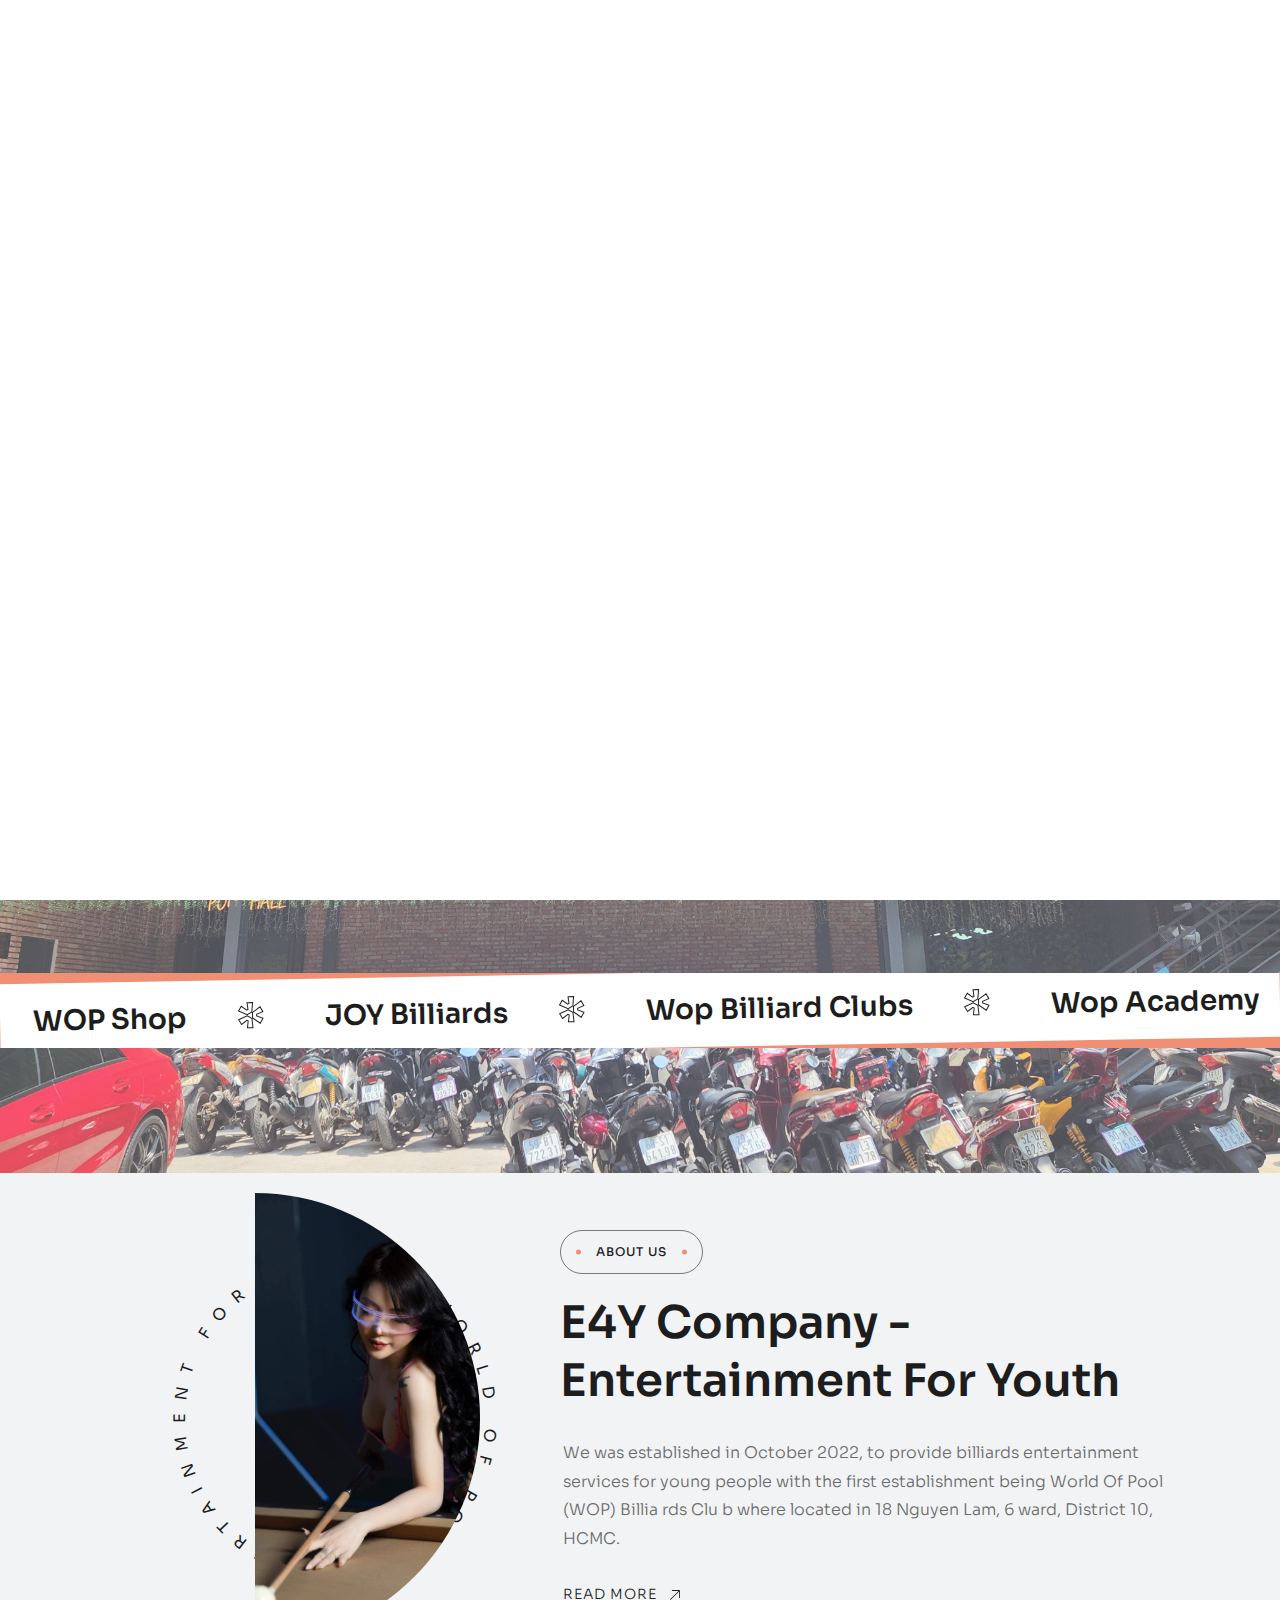
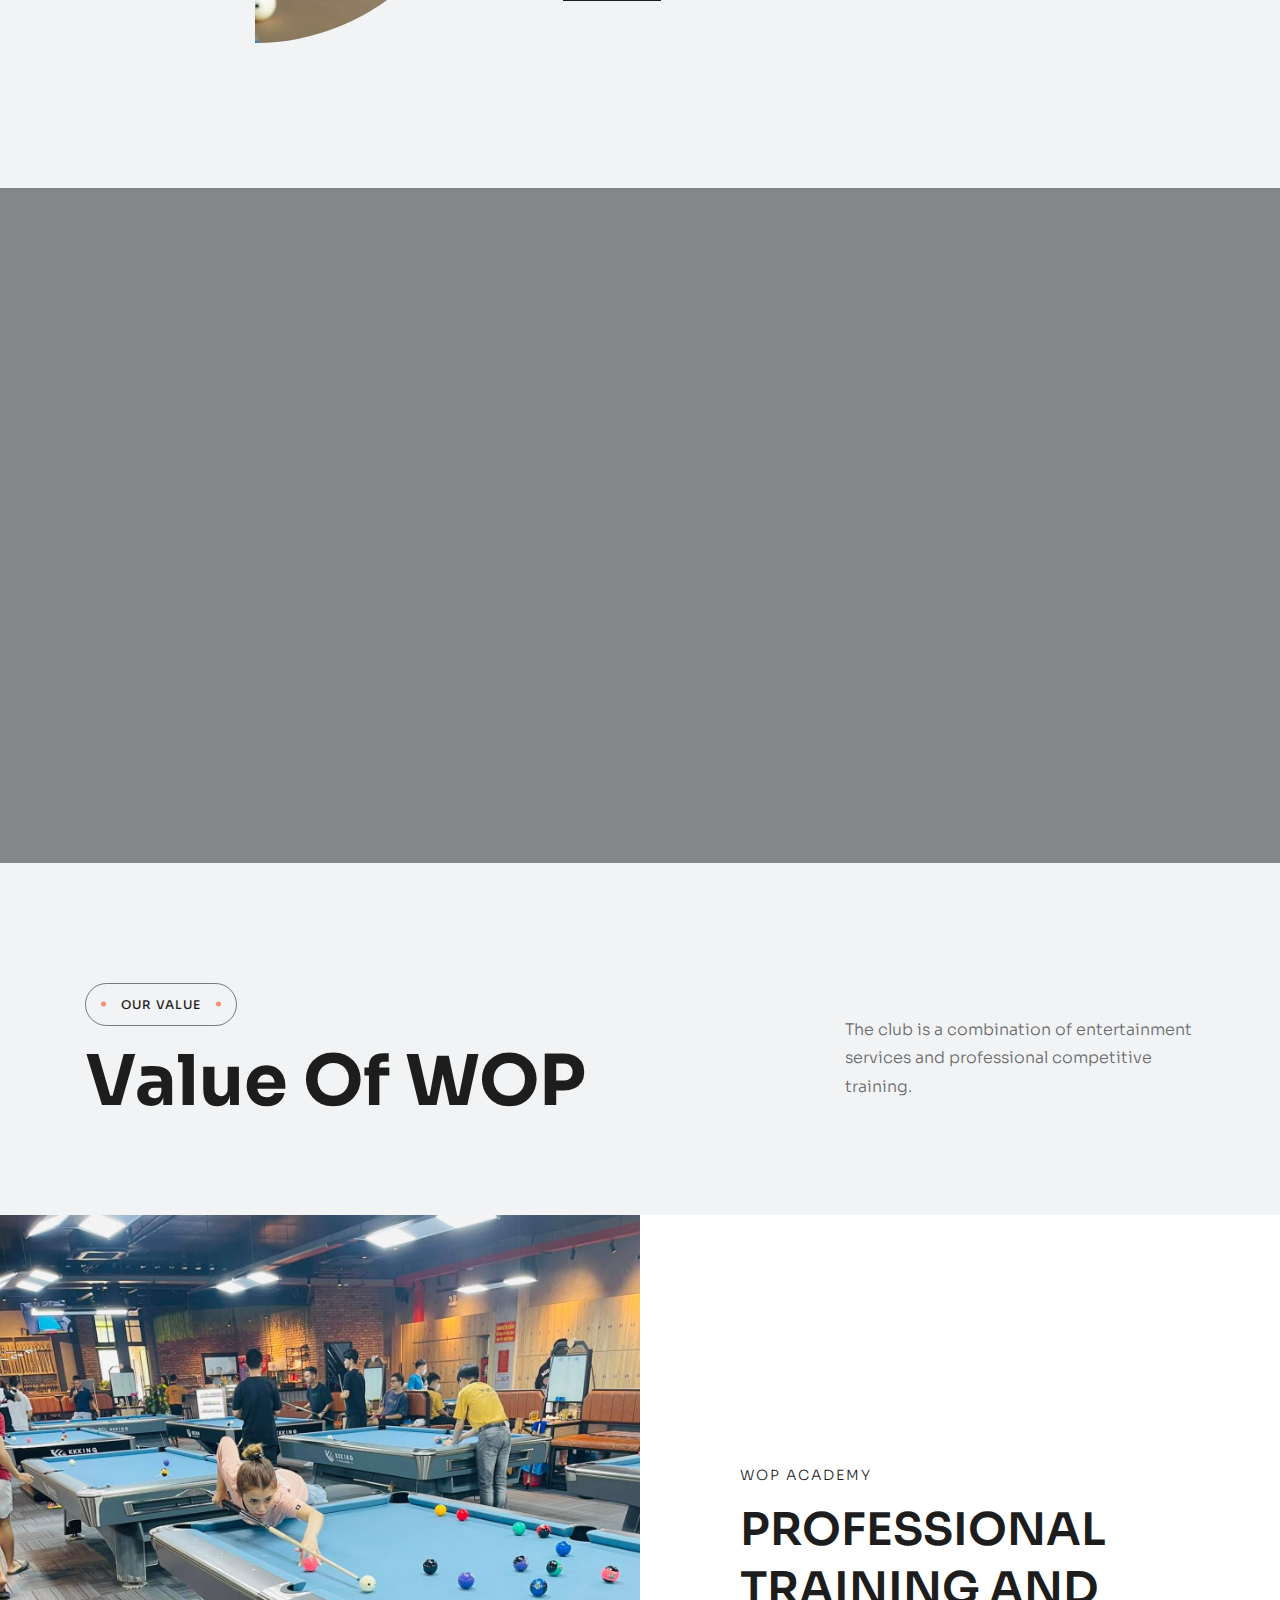
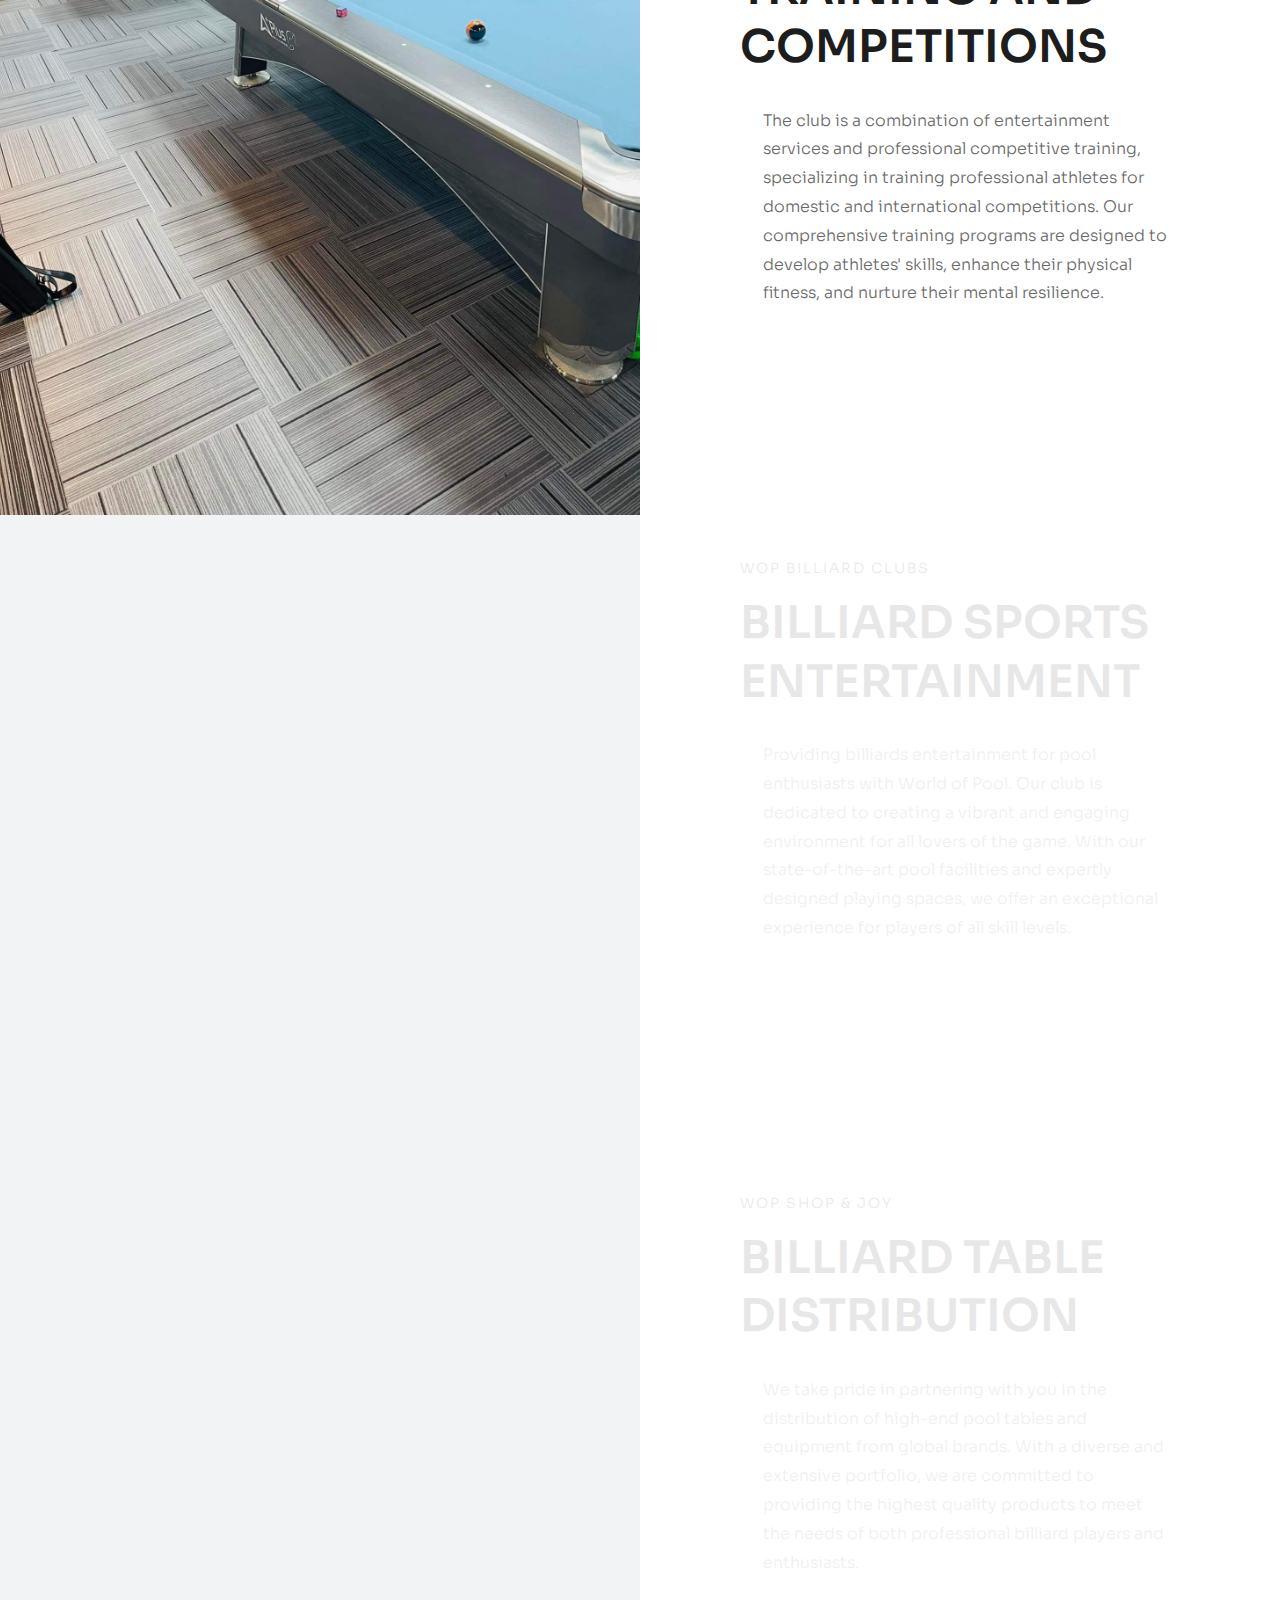
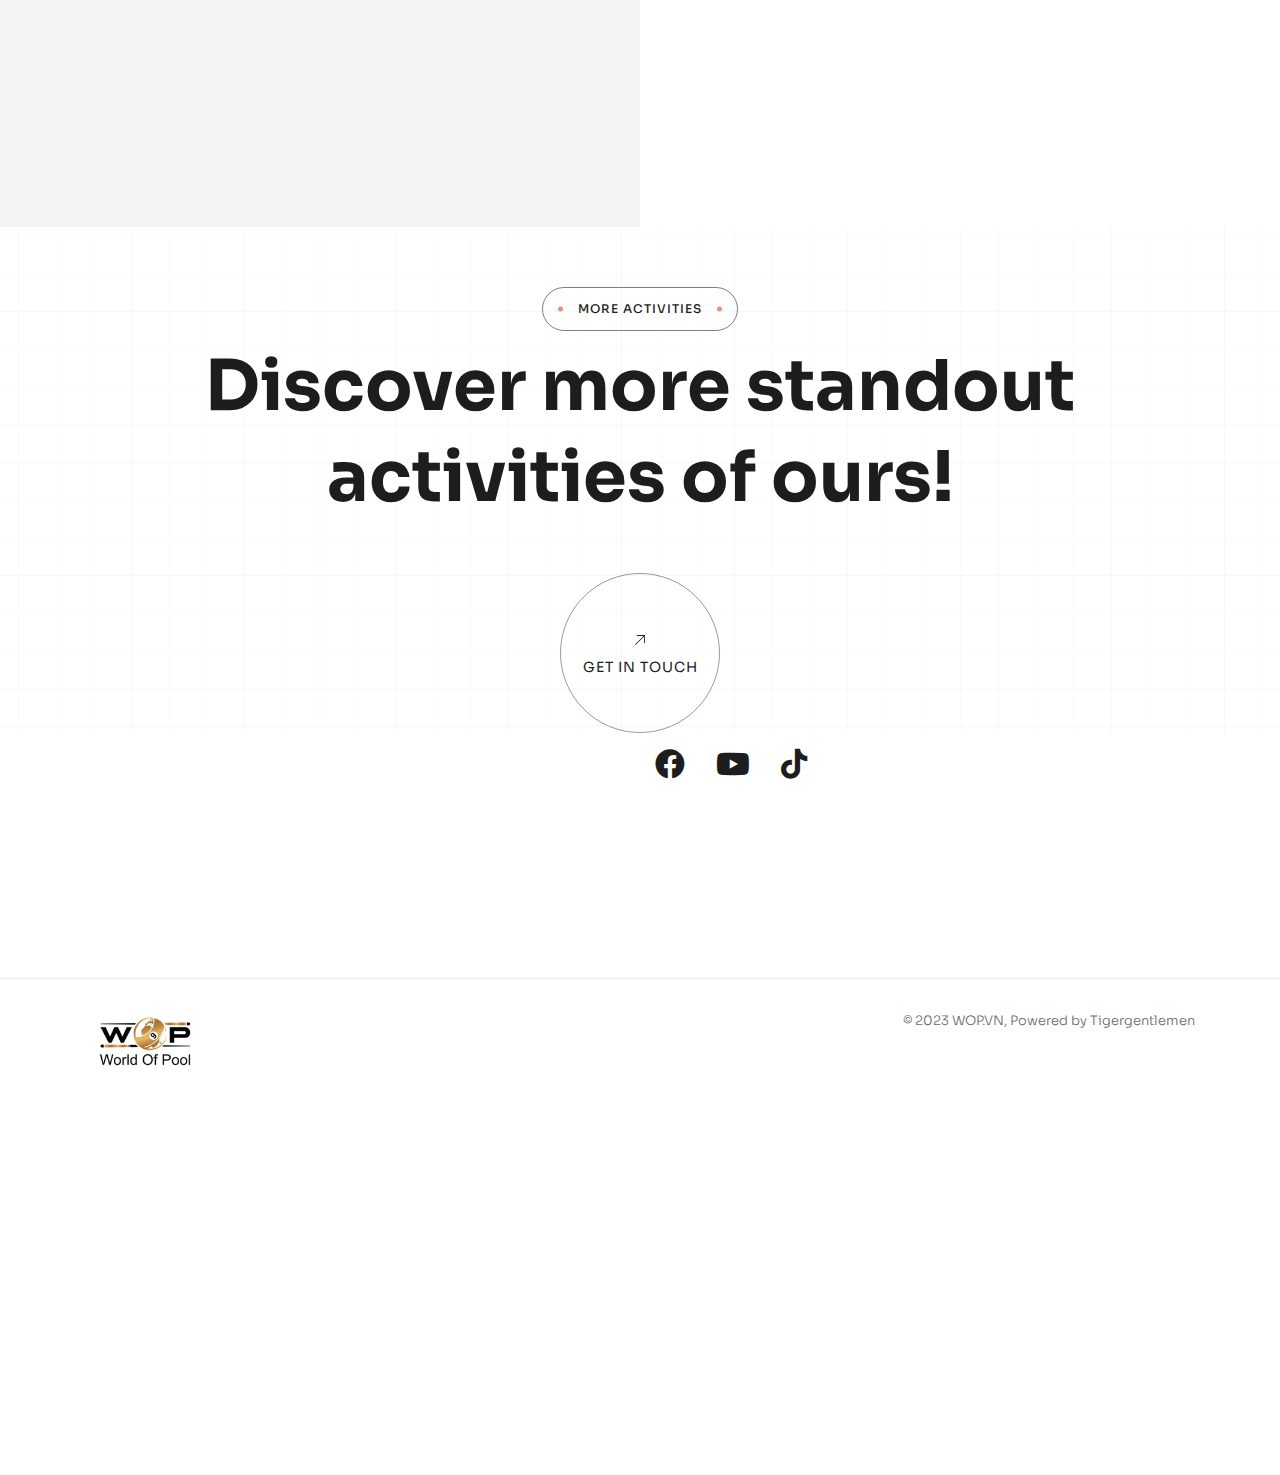
==== commit f64a1fc1: "Update template for mobile" ====
--- a/index.html
+++ b/index.html
@@ -81,9 +81,9 @@
         <div class="container">
 
             <!-- Logo -->
-            <!-- <a class="logo icon-img-100" href="#">
-                    <img src="assets/wop/logo-wop.png" alt="logo">
-                </a> -->
+            <a class="logo icon-img-100 hide-pc" href="#">
+                <img src="assets/wop/logo-wop.png" alt="logo">
+            </a>
 
             <button class="navbar-toggler" type="button" data-toggle="collapse" data-target="#navbarSupportedContent"
                 aria-controls="navbarSupportedContent" aria-expanded="false" aria-label="Toggle navigation">
@@ -103,16 +103,18 @@
                     <li class="nav-item">
                         <a class="nav-link" href="wop-clubs.html"><span class="rolling-text">WOP Clubs</span></a>
                     </li>
-                    <li class="nav-item">
+                    <li class="nav-item hide-mobile">
                         <a class="logo icon-img-120" href="/">
                             <img src="assets/wop/logo-wop.png" alt="logo">
                         </a>
                     </li>
+                    <li class="nav-item ">
+                        <a class="nav-link" href="/joy-billiards.html"><span class="rolling-text">JOY
+                                BILLIARDS</span></a>
+                    </li>
                     <li class="nav-item">
-                        <a class="nav-link" href="/joy-billiards.html"><span class="rolling-text">JOY BILLIARDS</span></a>
-                    </li>
-                    <li class="nav-item">
-                        <a class="nav-link" href="https://www.facebook.com/wopbilliardshop"><span class="rolling-text">WOP Shop</span></a>
+                        <a class="nav-link" href="https://www.facebook.com/wopbilliardshop"><span
+                                class="rolling-text">WOP Shop</span></a>
                     </li>
 
                     <li class="nav-item">
@@ -498,8 +500,8 @@
                             <div class="text">
                                 <iframe
                                     src="https://www.google.com/maps/embed?pb=!1m18!1m12!1m3!1d582.6569895255674!2d106.66297541234898!3d10.762711729199118!2m3!1f0!2f0!3f0!3m2!1i1024!2i768!4f13.1!3m3!1m2!1s0x31752f0ea2b56043%3A0xe462540cd2cb2c59!2sCLB%20Bida%20L%E1%BB%97%20World%20Of%20Pool%20Qu%E1%BA%ADn%2010!5e0!3m2!1svi!2s!4v1684768294459!5m2!1svi!2s"
-                                    width="600" height="450" style="border:0;" allowfullscreen="" loading="lazy"
-                                    referrerpolicy="no-referrer-when-downgrade"></iframe>
+                                    style="width: 100%;" height="450" style="border:0;" allowfullscreen=""
+                                    loading="lazy" referrerpolicy="no-referrer-when-downgrade"></iframe>
                             </div>
                         </div>
                     </div>
@@ -517,7 +519,7 @@
                                     <a href="mailto:info@wop.vn">info@wop.vn</a>
                                 </p>
                                 <h5>
-                                    <a href="tel:+84707977779">+84 707 977 779</a>
+                                    <a href="tel:0707977779">0707 977 779</a>
                                 </h5>
                             </div>
                             <ul class="rest social-text d-flex">
@@ -531,7 +533,8 @@
                                                 class="fab fa-youtube"></i></span></a>
                                 </li>
                                 <li class="mr-30">
-                                    <a href="https://www.tiktok.com/@wopbilliards?_t=8cd0Z5Gakgk&_r=1" class="hover-this"><span class="hover-anim fz-30"><i
+                                    <a href="https://www.tiktok.com/@wopbilliards?_t=8cd0Z5Gakgk&_r=1"
+                                        class="hover-this"><span class="hover-anim fz-30"><i
                                                 class="fab fa-tiktok"></i></span></a>
                                 </li>
                             </ul>
--- a/assets/css/style.css
+++ b/assets/css/style.css
@@ -5652,6 +5652,7 @@
 .serv-marq {
   position: relative;
   z-index: 3;
+  overflow-x: hidden;
 }
 
 .serv-marq .ontop {
--- a/assets/css/wop-style.css
+++ b/assets/css/wop-style.css
@@ -1,3 +1,15 @@
 .primary-text-color {
     color: #FEC14F;
+}
+
+@media screen and (min-width: 992px) {
+    .hide-pc {
+        display: none;
+    }
+}
+
+@media screen and (max-width: 991px) {
+    .hide-mobile {
+        display: none;
+    }
 }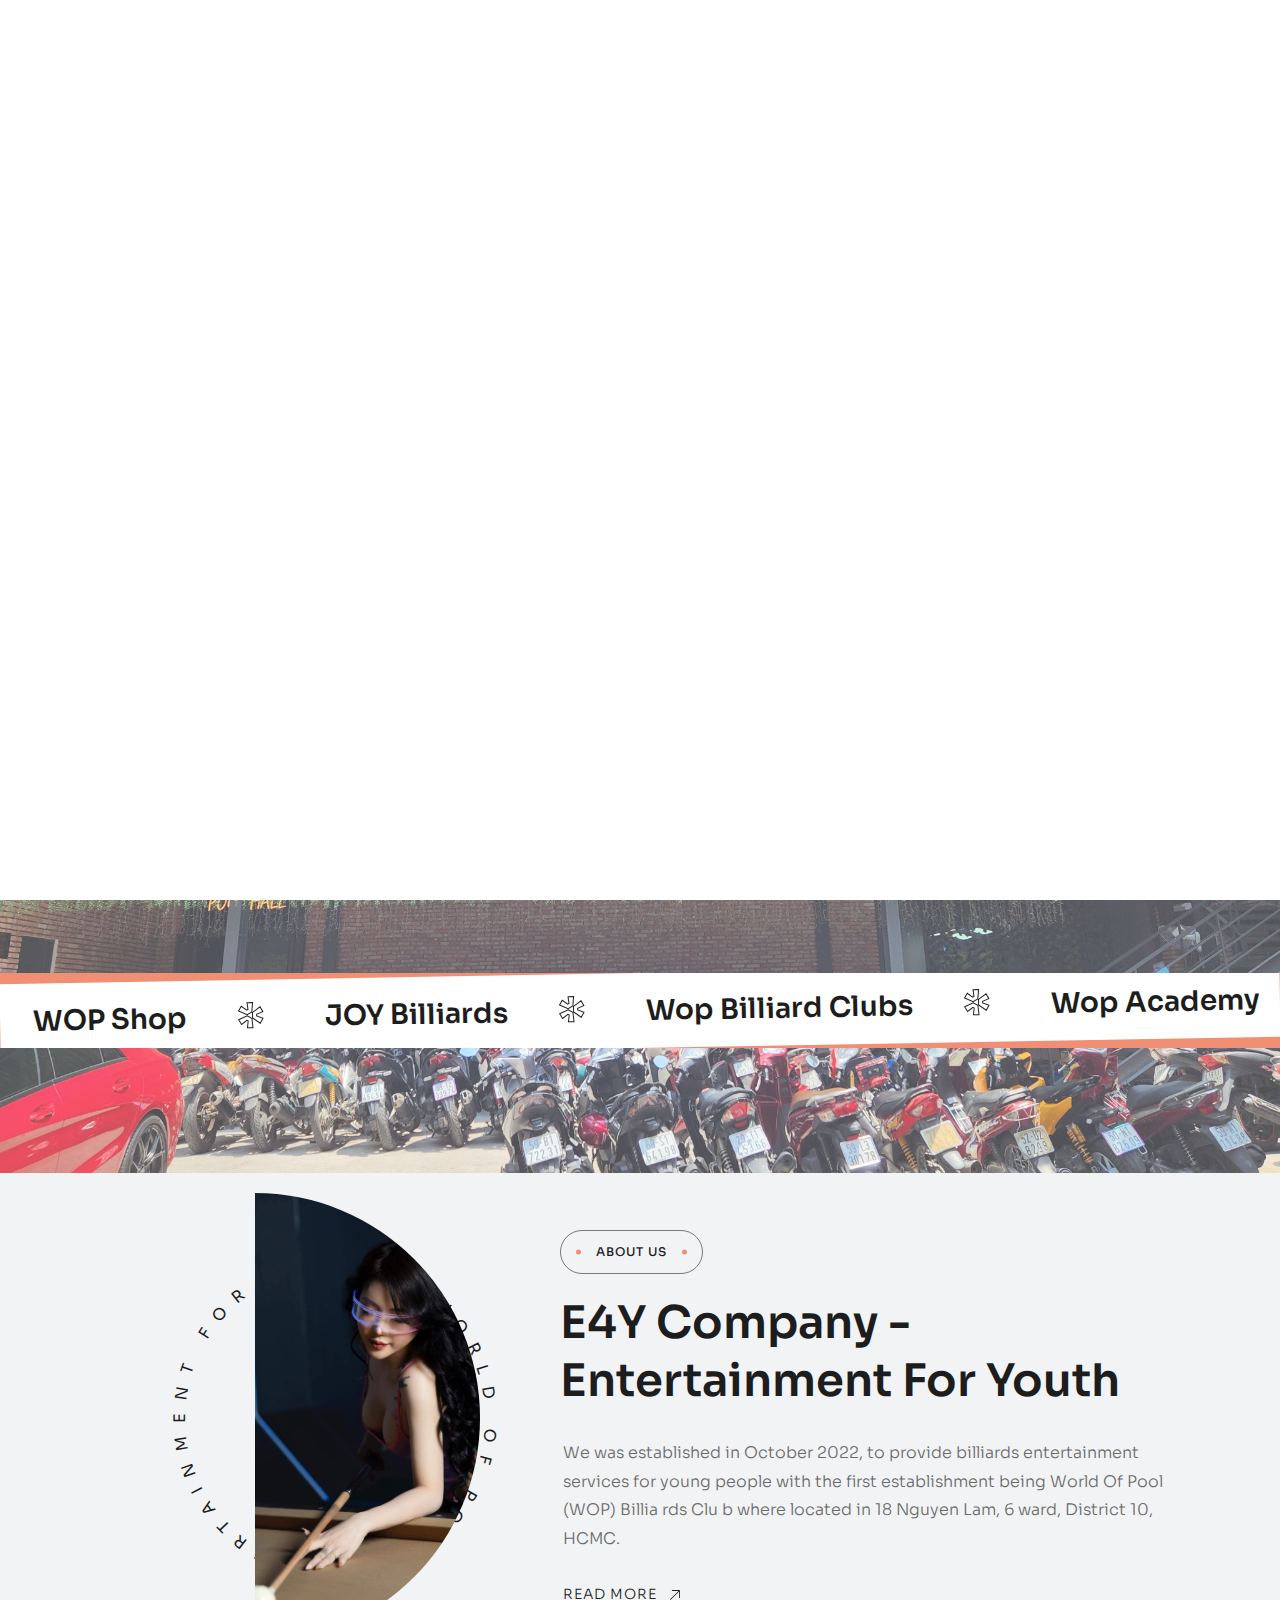
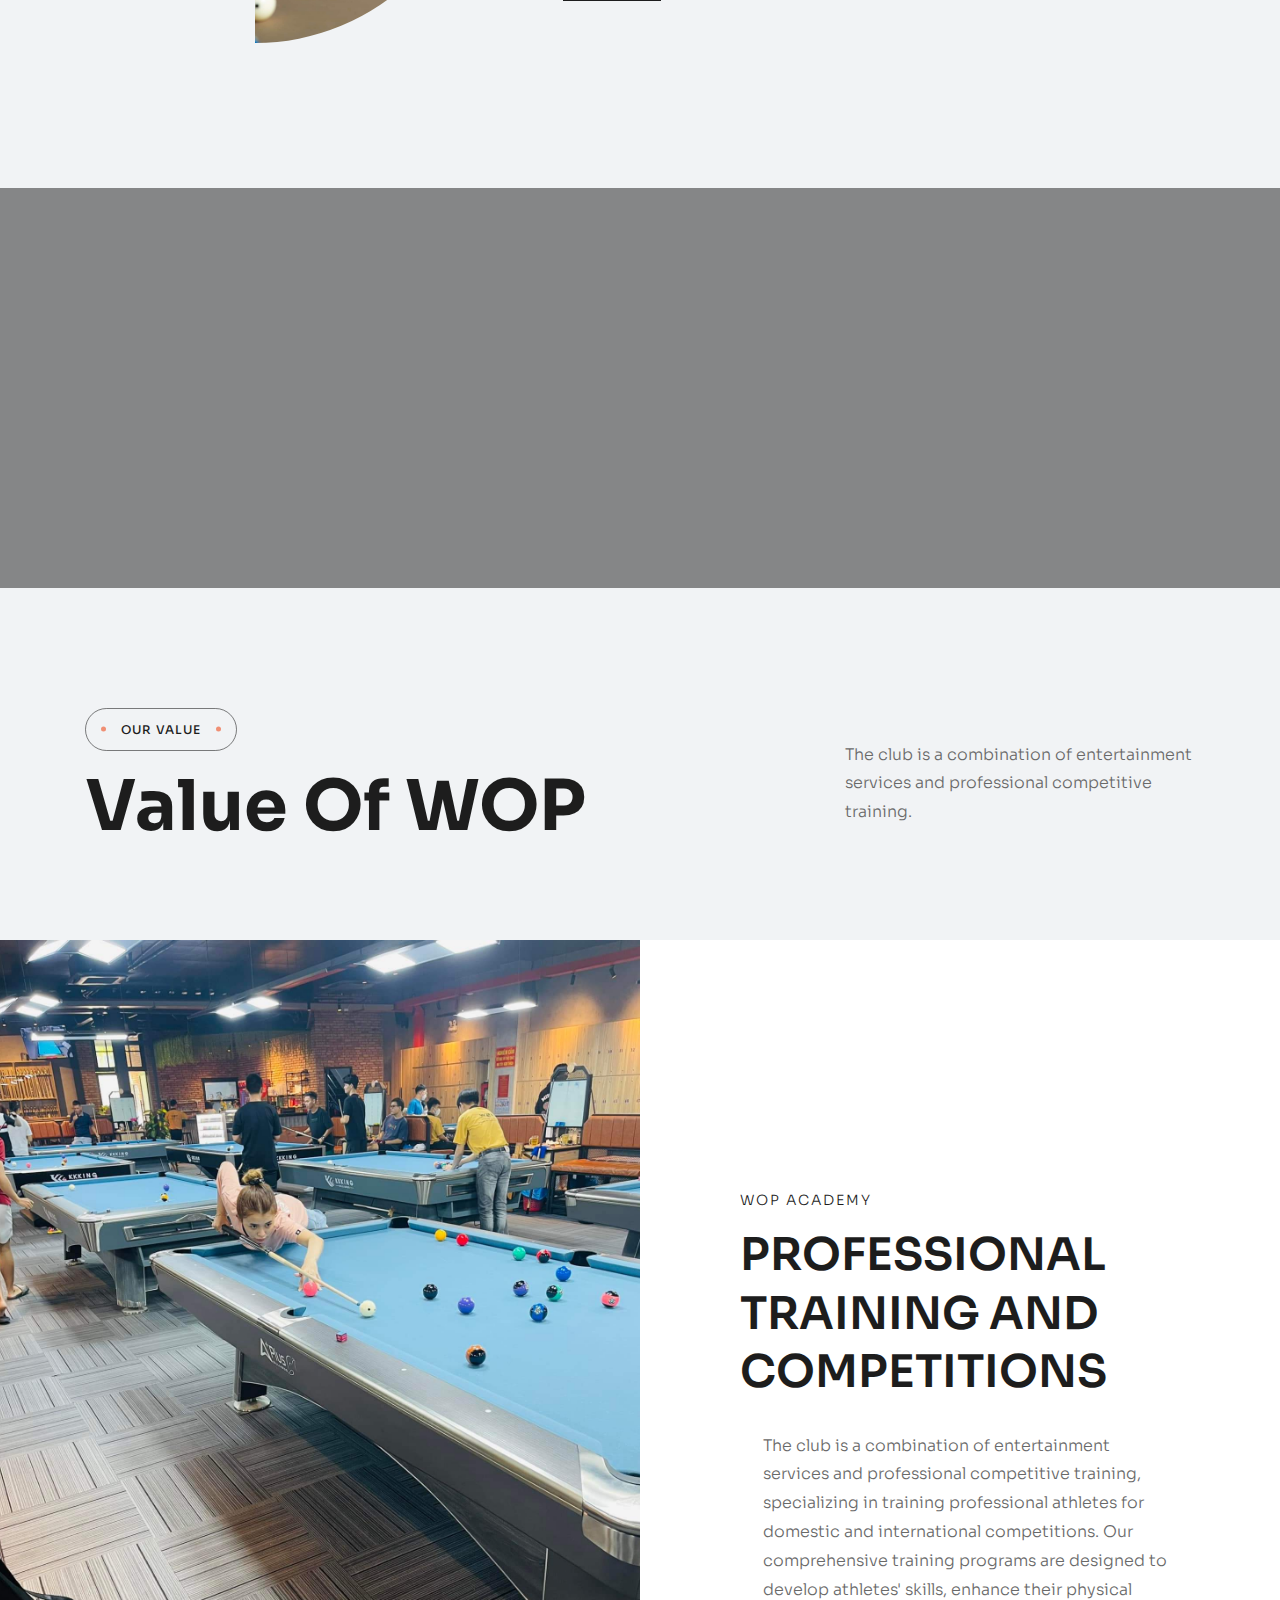
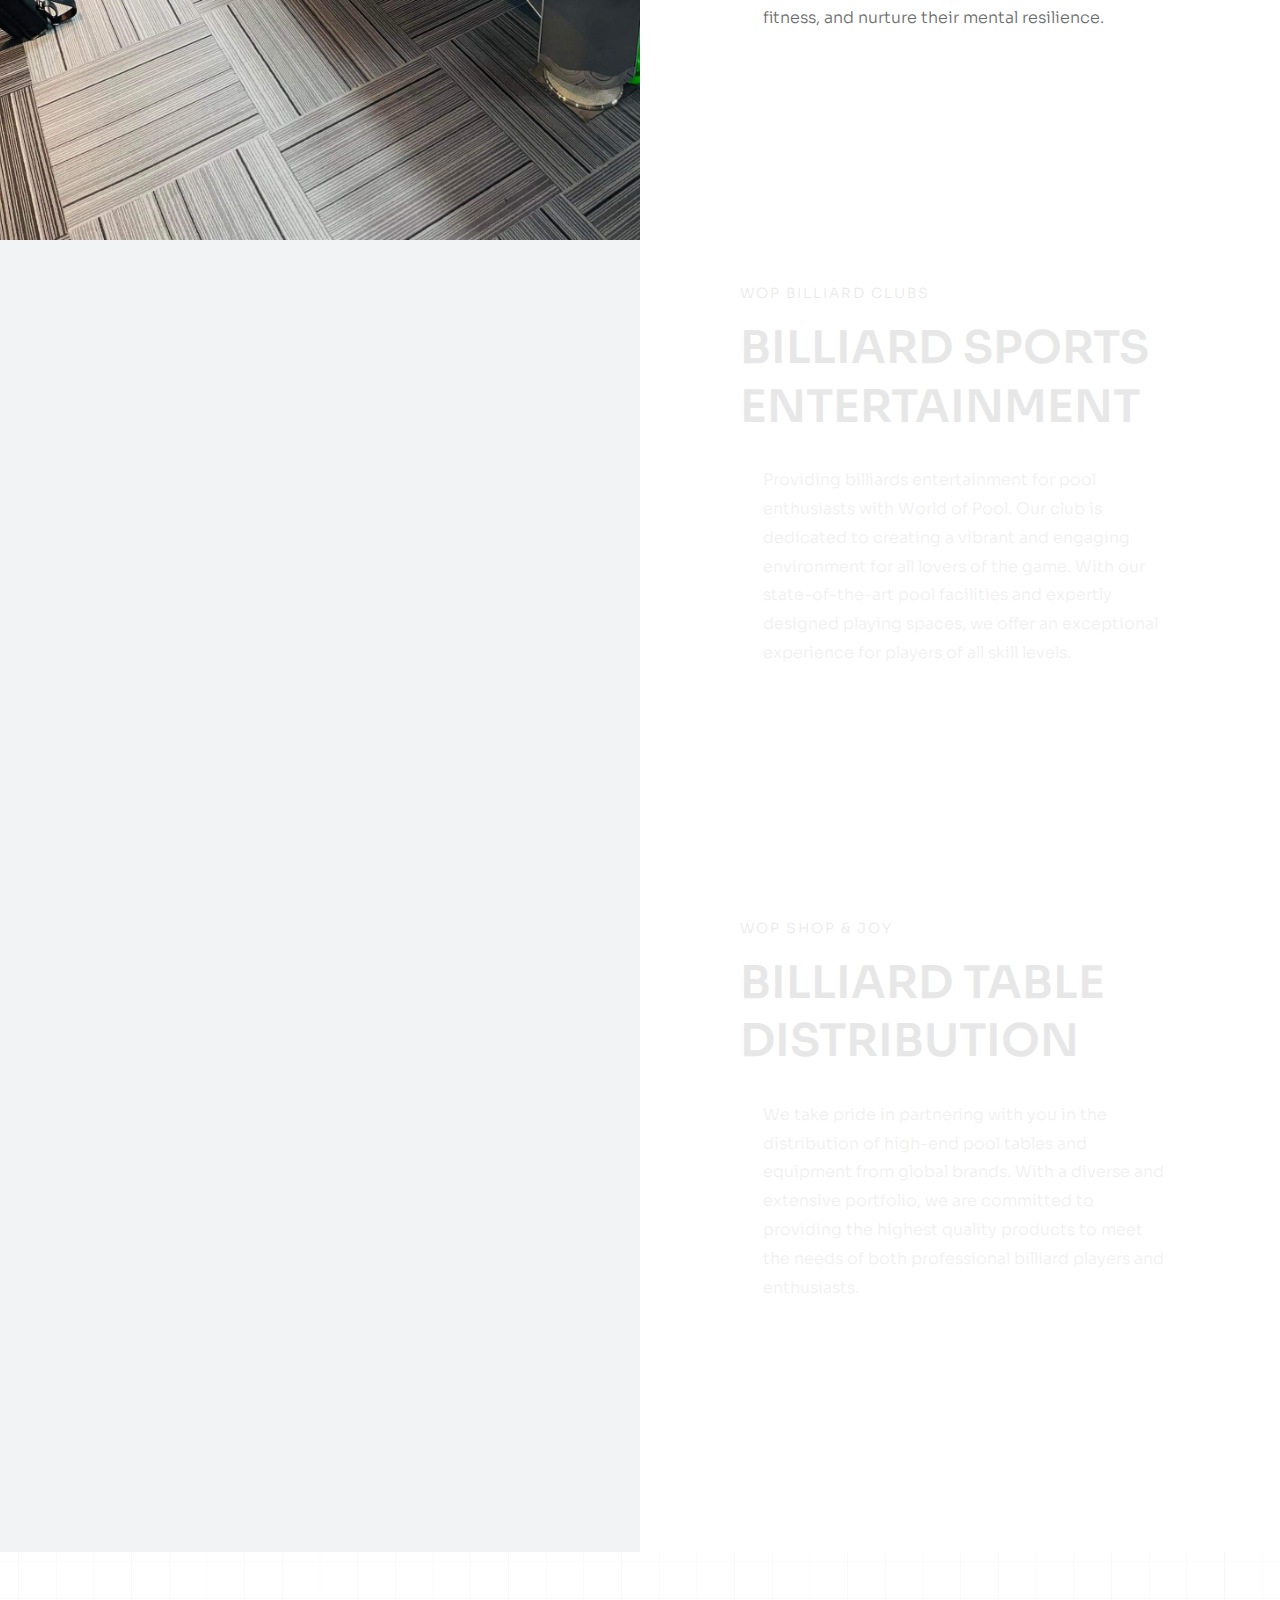
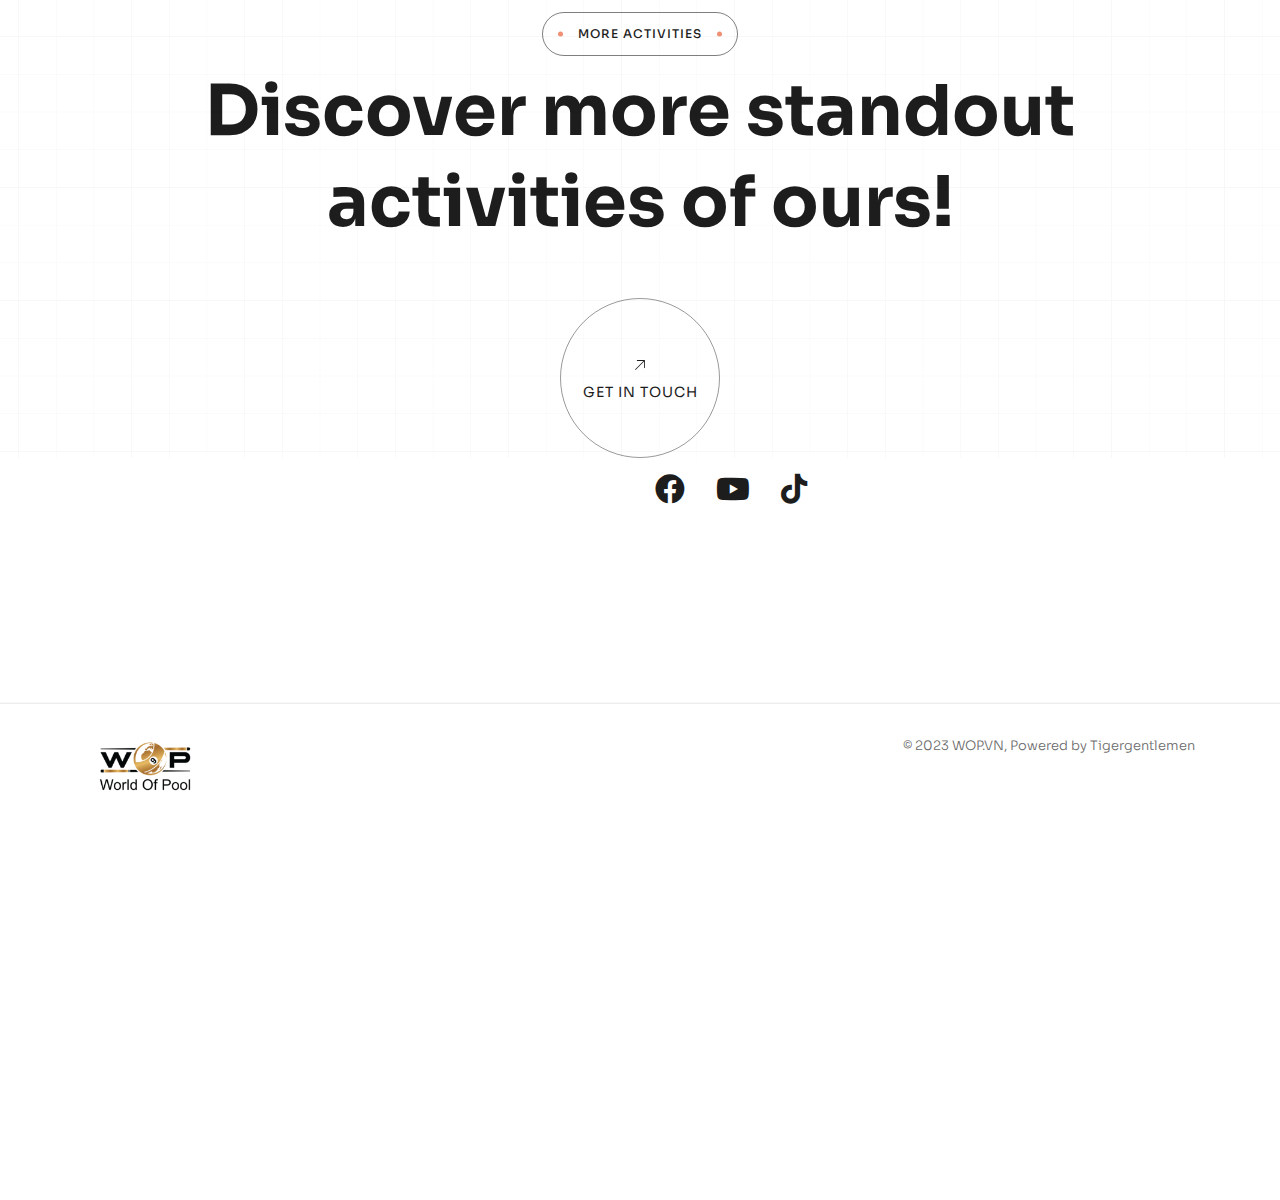
==== commit 2f521228: "update picture" ====
--- a/index.html
+++ b/index.html
@@ -109,8 +109,7 @@
                         </a>
                     </li>
                     <li class="nav-item ">
-                        <a class="nav-link" href="/joy-billiards.html"><span class="rolling-text">JOY
-                                BILLIARDS</span></a>
+                        <a class="nav-link" href="/joy-billiards.html"><span class="rolling-text">JOY BILLIARDS</span></a>
                     </li>
                     <li class="nav-item">
                         <a class="nav-link" href="https://www.facebook.com/wopbilliardshop"><span
@@ -431,7 +430,7 @@
                             </div>
                             <div class="cont" data-tab="tab-3">
                                 <div class="img-hiden">
-                                    <img src="assets/imgs/portfolio/gallery/3.jpg" alt="">
+                                    <img src="assets/wop/b4b7af_61989d02a39e4e2580f51c9e719b909d~mv2.webp" alt="">
                                 </div>
                                 <span class="sub-title mb-15">WOP Shop & JOY</span>
                                 <h2 class="mb-30">BILLIARD TABLE DISTRIBUTION</h2>
--- a/assets/css/style.css
+++ b/assets/css/style.css
@@ -5678,9 +5678,16 @@
 }
 
 .back-image {
-  height: 75vh;
+  width: 100%;
   min-height: 400px;
   overflow: hidden;
+}
+
+@media screen and (max-width: 991px) {
+  .back-image {
+    min-height: 200px;
+    overflow: hidden;
+  }
 }
 
 .back-image.states {
--- a/assets/css/wop-style.css
+++ b/assets/css/wop-style.css
@@ -12,4 +12,9 @@
     .hide-mobile {
         display: none;
     }
-}+    .cursor {
+        display: none;
+    }
+}
+
+
